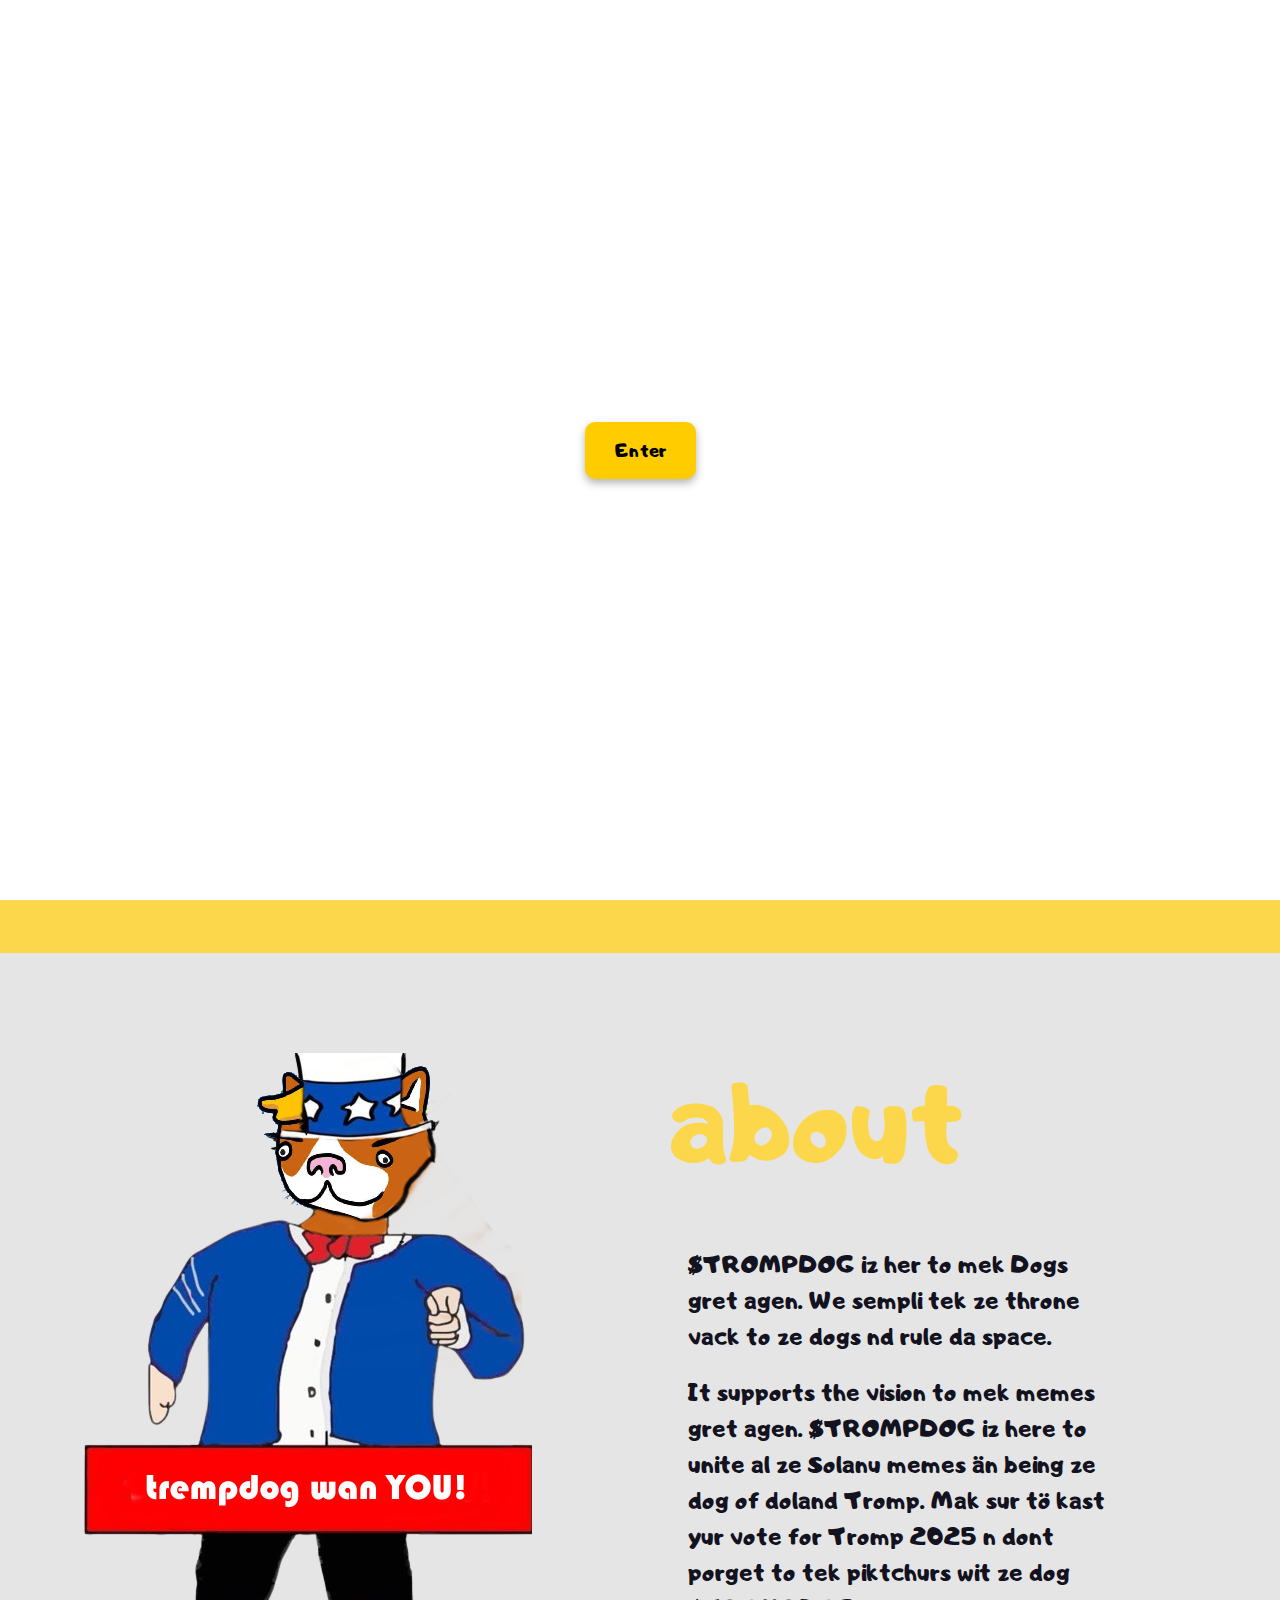
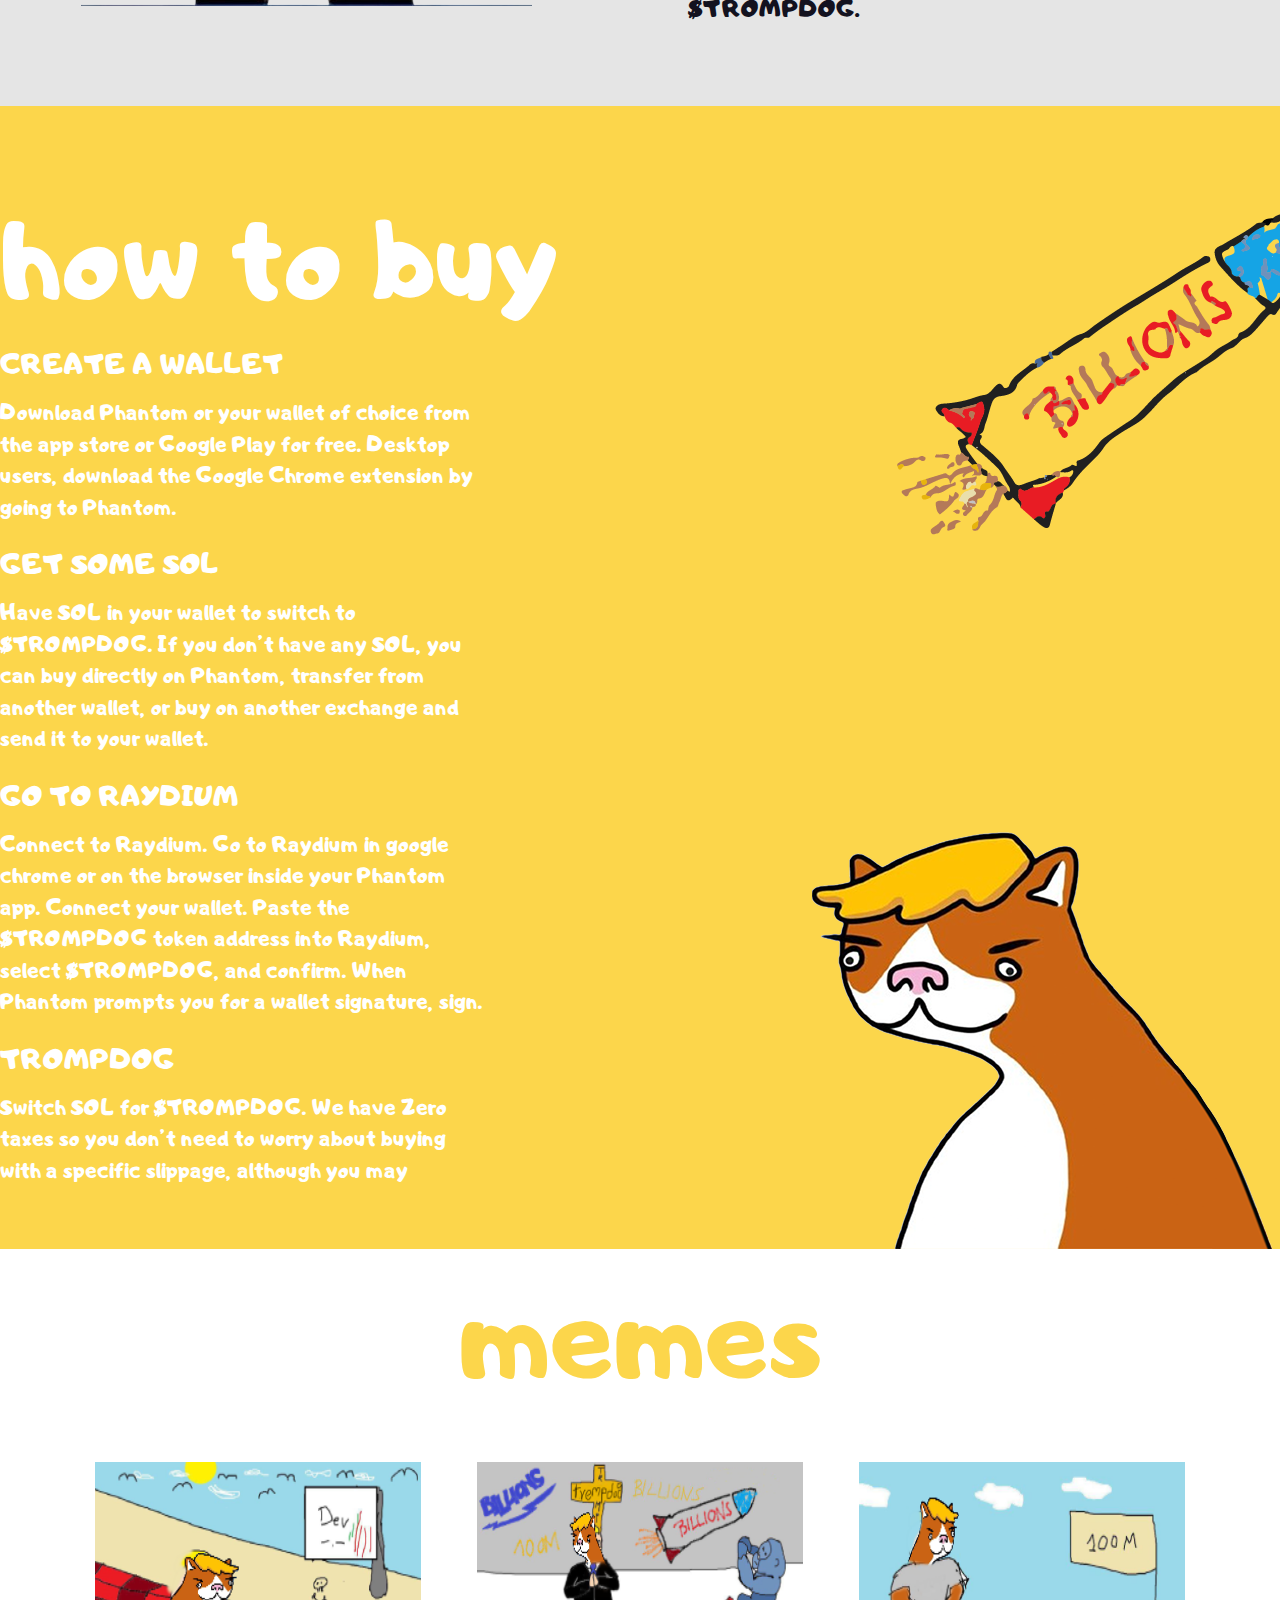
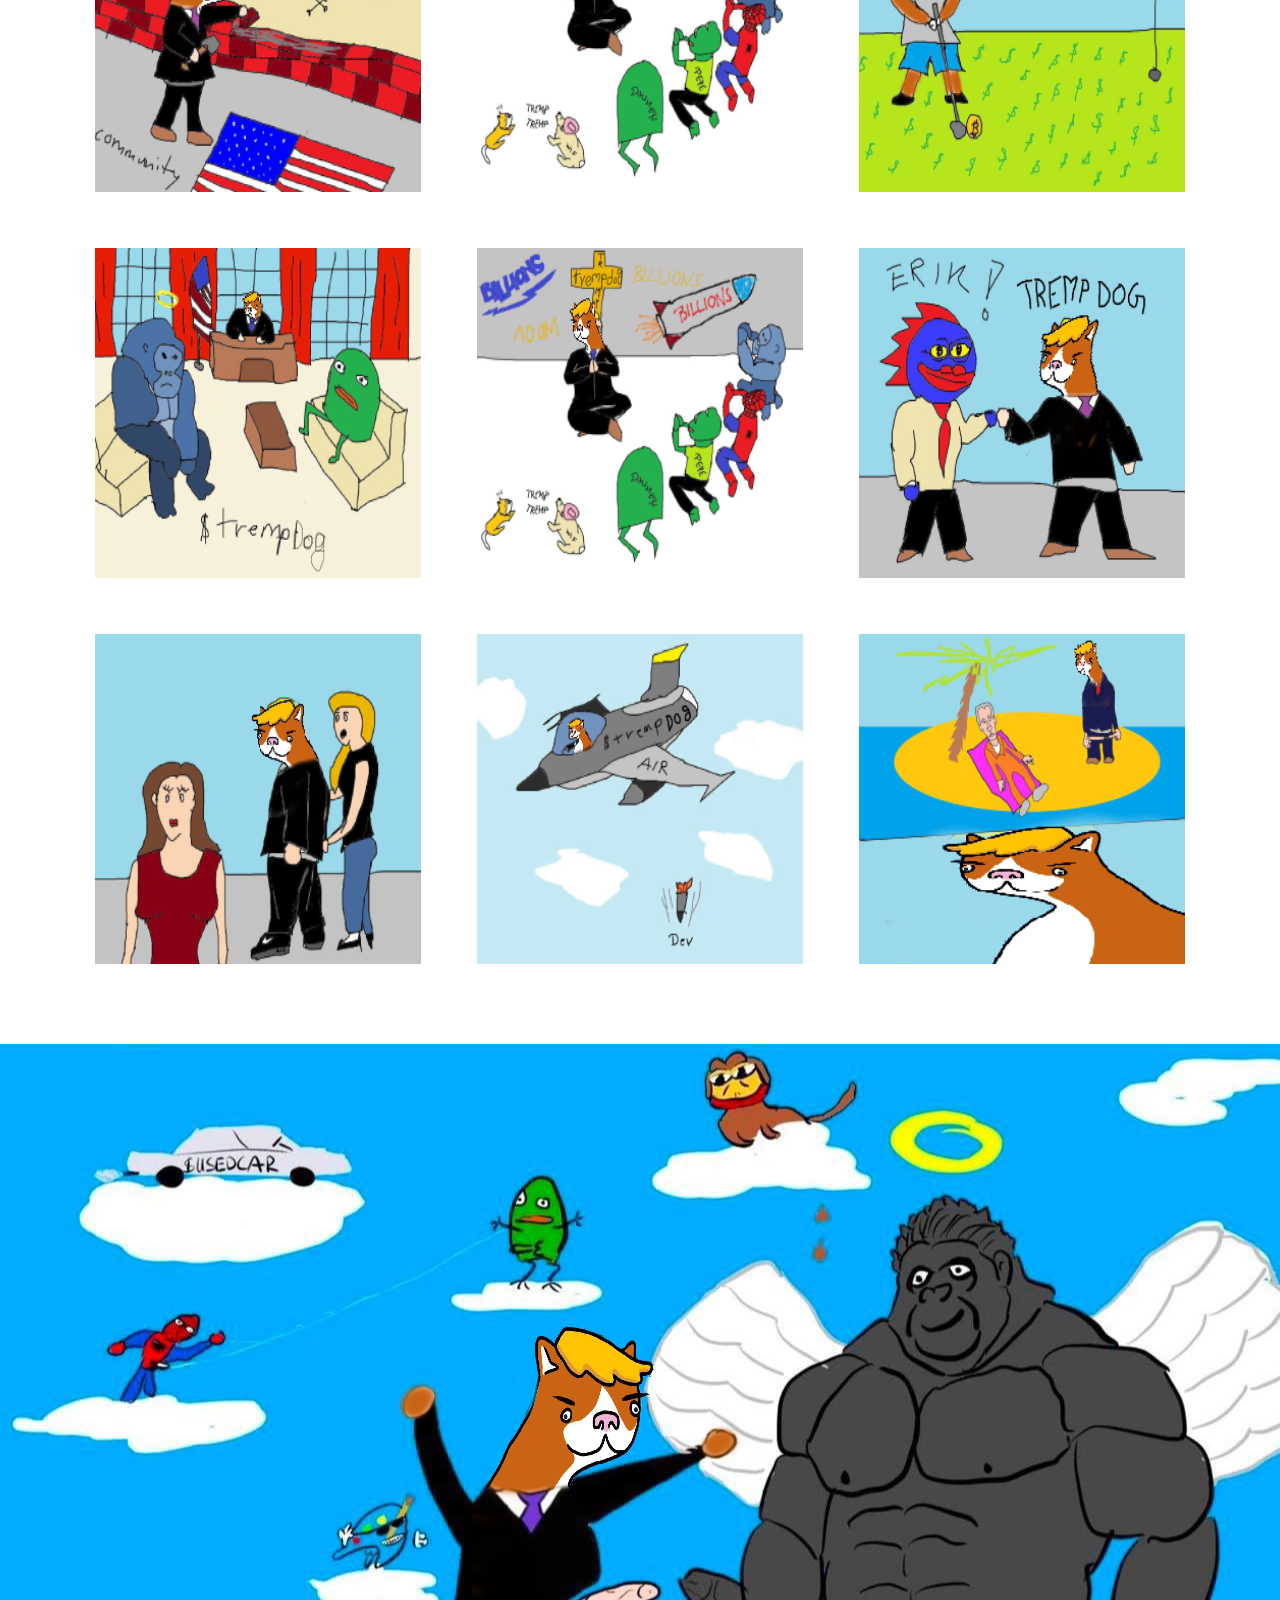
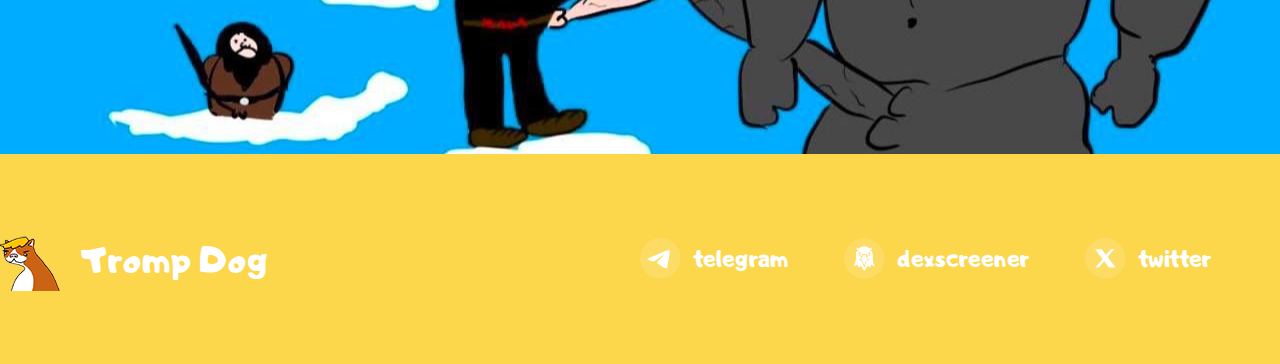
==== index.html @ 2e8a1386 "rt" ====
﻿<!DOCTYPE html>
<html lang="en">
  <head>
    <meta charset="utf-8">
    <meta name="viewport" content="width=device-width, initial-scale=1">
    <link rel="preload" href="_next/static/media/c9a5bc6a7c948fb0-s.p.woff2" as="font" crossorigin="" type="font/woff2">
    <link rel="preload" as="image" href="_next/static/media/logo.ae19716a.png">
    <link rel="preload" as="image" href="_next/static/media/star.9fd645c9.png">
    <link rel="preload" as="image" href="_next/static/media/l_logo.e6bdfc58.png">
    <link rel="preload" as="image" href="_next/static/media/telegram.925c8836.png">
    <link rel="preload" as="image" href="_next/static/media/chart.025ee953.png">
    <link rel="preload" as="image" href="_next/static/media/x.cae2ecb8.png">
    <link rel="preload" as="image" href="_next/static/media/about.d87d4a2f.png">
    <link rel="preload" as="image" href="_next/static/media/missile.173cf495.png">
    <link rel="preload" as="image" href="_next/static/media/universe.70c82529.png">
    <link rel="preload" as="image" href="_next/static/media/01.50b0dca9.png">
    <link rel="stylesheet" href="_next/static/css/c67da0bc07d7da71.css" crossorigin="" data-precedence="next">
    <link rel="preload" as="image" href="_next/static/media/02.a830c9c7.png">
    <link rel="preload" as="image" href="_next/static/media/03.b239e0e7.png">
    <link rel="preload" as="image" href="_next/static/media/04.503fc306.png">
    <link rel="preload" as="image" href="_next/static/media/05.9e090aef.png">
    <link rel="preload" as="image" href="_next/static/media/06.24efa8d5.png">
    <link rel="preload" as="image" href="_next/static/media/07.2e751546.png">
    <link rel="preload" as="image" href="_next/static/media/08.8b4668a9.png">
    <link rel="preload" as="image" href="_next/static/media/09.446a7a45.png">
    <link rel="preload" as="image" href="_next/static/media/bg.0955fa6c.png">
    <title>Tromp Dog Website</title>
    <link rel="icon" href="favicon.ico" type="image/x-icon" sizes="65x70">
    <meta name="next-size-adjust">
  </head>

  <body style="overflow-x: hidden;" class="__className_aaf875">
    <div>
      <div class="flex items-center justify-between px-5 py-6 lg:p-9 w-full">
        <div class="flex items-center gap-4">
          <img alt="logo" src="_next/static/media/logo.ae19716a.png"><span class="text-[36px] text-white logo hidden lg:block">Tromp Dog</span>
        </div>
        <div class="hidden lg:flex items-center gap-8 lg:gap-12">
          <a class="nav-item" href="#about">About</a><a class="nav-item" href="#howtobuy">How to buy</a><a class="nav-item" href="#memes">Memes</a><a target="_blank" class="buy_button flex items-center justify-center nav-item" href="https://birdeye.so/token/RpDoxx2xDdmzuzPNgcJvxAY1s8KRY2ebcoeqB4irump?chain=solana">$TROMPDOG</a>
        </div>
        <button class="block lg:hidden menu">Menu</button>
      </div>
      <div class="py-14 w-full flex flex-col gap-16 items-center justify-center">
        <div class="lg:pl-[50px] relative max-w-[1280px] mx-auto w-full">
          <div class="banner w-full lg:w-[841px] flex flex-col items-center justify-center lg:justify-start relative">
            <img alt="star" src="_next/static/media/star.9fd645c9.png" class="w-[150px] lg:w-auto mt-4">
            <div class="tremp text-[62px] lg:text-[150px] text-center">
              Tromp dog
            </div>
            <div class="maek text-[26px] lg:text-[60px]">
              mek dogs gret agen
            </div>
            <div class="year mt-8 lg:mt-0">2025</div>
          </div>
          <img alt="logo" src="_next/static/media/l_logo.e6bdfc58.png" class="absolute hidden lg:block w-[160px] lg:w-auto lg:-top-10 right-0 lg:right-[2rem]">
        </div>
        <div class="flex flex-col lg:flex-row items-center gap-5 lg:gap-14">
          <a target="_blank" class="flex items-center gap-3" href="https://t.me/DogTremp"><img alt="telegram" src="_next/static/media/telegram.925c8836.png" width="41"><span class="social-text">telegram</span></a><a target="_blank" class="flex items-center gap-3" href="https://dexscreener.com/solana/9w2nkkumiedtsunbmcpmakyjazhscbjkfixaffqmruza
          "><img alt="chart" src="_next/static/media/chart.025ee953.png" width="41"><span class="social-text">dexscreener</span></a><a target="_blank" class="flex items-center gap-3" href="https://x.com/DogTremp"><img alt="twitter" src="_next/static/media/x.cae2ecb8.png" width="41"><span class="social-text">twitter</span></a>
        </div>
        <div class="flex items-center justify-center flex-wrap code px-5 w-[354px] lg:w-[565px]">
          CA: MT6FNVee5UJibiGvq4WxMMiHht9Vu1CFe4U8SNtremp
        </div>
      </div>
      <div class="w-full bg-[#e5e5e5] py-20" id="about">
        <div class="max-w-[1280px] grid grid-cols-1 lg:grid-cols-2 items-center gap-14 mx-auto w-full">
          <div class="col-span-1 flex items-center justify-center relative">
            <img alt="about" src="_next/static/media/about.d87d4a2f.png">
          </div>
          <div class="flex flex-col gap-10 items-center justify-center lg:items-start col-span-1">
            <div class="about-text">about</div>
            <div class="flex flex-col gap-5 px-5">
              <div class="about-des">
                $TROMPDOG iz her to mek Dogs gret agen. We sempli tek ze throne
                vack to ze dogs nd rule da space.
              </div>
              <div class="about-des">
                It supports the vision to mek memes gret agen. $TROMPDOG iz here
                to unite al ze Solanu memes än being ze dog of doland Tromp. Mak
                sur tö kast yur vote for Tromp 2025 n dont porget to tek
                piktchurs wit ze dog $TROMPDOG.
              </div>
            </div>
          </div>
        </div>
      </div>
      <div class="flex flex-col bg-[#0149ab] py-16 relative w-full" id="howtobuy">
        <div class="max-w-[1280px] mx-auto relative px-5 lg:px-0 w-full">
          <div class="text-white text-[66px] lg:text-[115px] how_text">
            how to buy
          </div>
          <div class="flex flex-col gap-5 max-w-[491px]">
            <div class="flex flex-col gap-3">
              <div class="title">CREATE A WALLET</div>
              <div class="des">
                Download Phantom or your wallet of choice from the app store or
                Google Play for free. Desktop users, download the Google Chrome
                extension by going to Phantom.
              </div>
            </div>
            <div class="flex flex-col gap-3">
              <div class="title">Get Some SOL</div>
              <div class="des">
                Have SOL in your wallet to switch to $TROMPDOG. If you don’t
                have any SOL, you can buy directly on Phantom, transfer from
                another wallet, or buy on another exchange and send it to your
                wallet.
              </div>
            </div>
            <div class="flex flex-col gap-3">
              <div class="title">Go to Raydium</div>
              <div class="des">
                Connect to Raydium. Go to Raydium in google chrome or on the
                browser inside your Phantom app. Connect your wallet. Paste the
                $TROMPDOG token address into Raydium, select $TROMPDOG, and
                confirm. When Phantom prompts you for a wallet signature, sign.
              </div>
            </div>
            <div class="flex flex-col gap-3">
              <div class="title">TROMPDOG</div>
              <div class="des">
                Switch SOL for $TROMPDOG. We have Zero taxes so you don’t need
                to worry about buying with a specific slippage, although you may
              </div>
            </div>
          </div>
          <img alt="missile" src="_next/static/media/missile.173cf495.png" class="absolute hidden lg:block top-10 right-0"><img alt="universe" src="_next/static/media/l_logo.e6bdfc58.png" class="lg:absolute -bottom-16 right-0">
        </div>
      </div>
      <div class="flex flex-col items-center justify-center gap-10 bg-white pb-20 w-full" id="memes">
        <div class="meme-title text-[60px] lg:text-[115px]">memes</div>
        <div class="grid grid-cols-1 lg:grid-cols-3 gap-14 max-w-[1280px] px-5 lg:px-[95px] w-full">
          <img alt="memes" src="_next/static/media/01.50b0dca9.png" class="h-[330px] w-full lg:w-[330px]"><img alt="memes" src="_next/static/media/05.9e090aef.png" class="h-[330px] w-full lg:w-[330px]"><img alt="memes" src="_next/static/media/03.b239e0e7.png" class="h-[330px] w-full lg:w-[330px]"><img alt="memes" src="_next/static/media/04.503fc306.png" class="h-[330px] w-full lg:w-[330px]"><img alt="memes" src="_next/static/media/05.9e090aef.png" class="h-[330px] w-full lg:w-[330px]"><img alt="memes" src="_next/static/media/06.24efa8d5.png" class="h-[330px] w-full lg:w-[330px]"><img alt="memes" src="_next/static/media/07.2e751546.png" class="h-[330px] w-full lg:w-[330px]"><img alt="memes" src="_next/static/media/08.8b4668a9.png" class="h-[330px] w-full lg:w-[330px]"><img alt="memes" src="_next/static/media/09.446a7a45.png" class="h-[330px] w-full lg:w-[330px]">
        </div>
      </div>
      <div class="bg-white w-full">
        <img alt="" src="_next/static/media/bg.0955fa6c.png" class="object-cover w-full">
      </div>
      <div class="bg-[#0149ab] py-10 lg:h-[210px] max-w-[1280px] mx-auto w-full grid grid-cols-1 lg:grid-cols-2 items-center justify-center lg:justify-between">
        <a class="flex items-center justify-center lg:justify-start gap-4" href="index.htm"><img alt="logo" src="_next/static/media/logo.ae19716a.png"><span class="text-[36px] text-white logo">Tromp Dog</span></a>
        <div class="flex flex-col lg:flex-row items-center gap-5 lg:gap-14">
          <a target="_blank" class="flex items-center gap-3" href="https://t.me/DogTremp"><img alt="telegram" src="_next/static/media/telegram.925c8836.png" width="41"><span class="social-text">telegram</span></a><a target="_blank" class="flex items-center gap-3" href="https://dexscreener.com/solana/9w2nkkumiedtsunbmcpmakyjazhscbjkfixaffqmruza"><img alt="chart" src="_next/static/media/chart.025ee953.png" width="41"><span class="social-text">dexscreener</span></a><a target="_blank" class="flex items-center gap-3" href="https://x.com/DogTremp"><img alt="twitter" src="_next/static/media/x.cae2ecb8.png" width="41"><span class="social-text">twitter</span></a>
        </div>
      </div>

    </div>
    <!DOCTYPE html>
    <html lang="en">
      <head>
        <meta charset="utf-8">
        <meta name="viewport" content="width=device-width, initial-scale=1">
        <title>Tromp Dog Website</title>
        <link rel="icon" href="favicon.ico" type="image/x-icon" sizes="65x70">
        <style>
          /* Стилі для модального вікна */
          #modal {
            position: fixed;
            top: 0;
            left: 0;
            width: 100%;
            height: 100%;
            background-color: rgba(255, 255, 255, 1);
            display: flex;
            align-items: center;
            justify-content: center;
            z-index: 2000;
          }
    
          #enterButton {
            padding: 15px 30px;
            background-color: #ffcc00;
            color: #000;
            border: none;
            border-radius: 10px;
            cursor: pointer;
            font-size: 18px;
            box-shadow: 0 4px 8px rgba(0, 0, 0, 0.3);
          }
    
          #enterButton:hover {
            background-color: #ffaa00;
          }
    
          /* Стилі для кнопки музики */
          #music-btn {
            position: fixed;
            bottom: 20px;
            right: 20px;
            background-color: #f1c40f;
            color: #fff;
            font-size: 24px;
            border: none;
            padding: 15px;
            border-radius: 50%;
            cursor: pointer;
            box-shadow: 0 4px 8px rgba(0, 0, 0, 0.3);
            transition: background-color 0.3s, transform 0.3s;
            z-index: 1500;
            display: block;
          }
    
          #music-btn:hover {
            background-color: #e67e22;
            transform: scale(1.1);
          }
    
          #music-btn.active {
            background-color: #27ae60;
          }
        </style>


    <!-- Модальне вікно -->
    <div id="modal">
      <button id="enterButton"><p style="font-family: Adigiana-Toybox-Regular;">Enter</p></button>
    </div>

    <!-- Кнопка для музики -->
    <button id="music-btn">🎵</button>
    <audio id="background-music" src="tremp.mp3" preload="auto"></audio>

    <script>
      // Знаходимо елементи
      const modal = document.getElementById('modal');
      const enterButton = document.getElementById('enterButton');
      const backgroundMusic = document.getElementById('background-music');
      const musicButton = document.getElementById('music-btn');

      // Дія при кліку на кнопку Enter
      enterButton.addEventListener('click', function () {
        modal.style.display = 'none';
        backgroundMusic.play();
        musicButton.classList.add('active');
        musicButton.style.display = 'block';
      });

      // Дія при кліку на кнопку музики
      musicButton.addEventListener('click', function () {
        if (backgroundMusic.paused) {
          backgroundMusic.play();
          musicButton.classList.add('active');
        } else {
          backgroundMusic.pause();
          musicButton.classList.remove('active');
        }
      });

      // Показати кнопку музики після завантаження сторінки
      window.onload = function () {
        musicButton.style.display = 'block';
      }
    </script>
    <script>
      self.__next_f.push([
        1,
        '1:HL["/_next/static/media/c9a5bc6a7c948fb0-s.p.woff2","font",{"crossOrigin":"","type":"font/woff2"}]\n2:HL["/_next/static/css/c67da0bc07d7da71.css","style",{"crossOrigin":""}]\n0:"$L3"\n',
      ]);
    </script>
    <script>
      self.__next_f.push([
        1,
        '4:I[7690,[],""]\n6:I[7831,[],""]\n7:I[92,["607","static/chunks/607-74aaae371eb40171.js","931","static/chunks/app/page-d818505c8054820b.js"],""]\n8:I[5613,[],""]\n9:I[1778,[],""]\nb:I[8955,[],""]\nc:[]\n',
      ]);
    </script>
    <script>
      self.__next_f.push([
        1,
        '3:[[["$","link","0",{"rel":"stylesheet","href":"/_next/static/css/c67da0bc07d7da71.css","precedence":"next","crossOrigin":""}]],["$","$L4",null,{"buildId":"RQi1m7FWPlHD-5ZGwQLSQ","assetPrefix":"","initialCanonicalUrl":"/","initialTree":["",{"children":["__PAGE__",{}]},"$undefined","$undefined",true],"initialSeedData":["",{"children":["__PAGE__",{},["$L5",["$","$L6",null,{"propsForComponent":{"params":{}},"Component":"$7","isStaticGeneration":true}],null]]},[null,["$","html",null,{"lang":"en","children":["$","body",null,{"className":"__className_aaf875","children":["$","$L8",null,{"parallelRouterKey":"children","segmentPath":["children"],"loading":"$undefined","loadingStyles":"$undefined","loadingScripts":"$undefined","hasLoading":false,"error":"$undefined","errorStyles":"$undefined","errorScripts":"$undefined","template":["$","$L9",null,{}],"templateStyles":"$undefined","templateScripts":"$undefined","notFound":[["$","title",null,{"children":"404: This page could not be found."}],["$","div",null,{"style":{"fontFamily":"system-ui,\\"Segoe UI\\",Roboto,Helvetica,Arial,sans-serif,\\"Apple Color Emoji\\",\\"Segoe UI Emoji\\"","height":"100vh","textAlign":"center","display":"flex","flexDirection":"column","alignItems":"center","justifyContent":"center"},"children":["$","div",null,{"children":[["$","style",null,{"dangerouslySetInnerHTML":{"__html":"body{color:#000;background:#fff;margin:0}.next-error-h1{border-right:1px solid rgba(0,0,0,.3)}@media (prefers-color-scheme:dark){body{color:#fff;background:#000}.next-error-h1{border-right:1px solid rgba(255,255,255,.3)}}"}}],["$","h1",null,{"className":"next-error-h1","style":{"display":"inline-block","margin":"0 20px 0 0","padding":"0 23px 0 0","fontSize":24,"fontWeight":500,"verticalAlign":"top","lineHeight":"49px"},"children":"404"}],["$","div",null,{"style":{"display":"inline-block"},"children":["$","h2",null,{"style":{"fontSize":14,"fontWeight":400,"lineHeight":"49px","margin":0},"children":"This page could not be found."}]}]]}]}]],"notFoundStyles":[],"styles":null}]}]}],null]],"initialHead":[false,"$La"],"globalErrorComponent":"$b","missingSlots":"$Wc"}]]\n',
      ]);
    </script>
    <script>
      self.__next_f.push([
        1,
        'a:[["$","meta","0",{"name":"viewport","content":"width=device-width, initial-scale=1"}],["$","meta","1",{"charSet":"utf-8"}],["$","title","2",{"children":"Tremp Website"}],["$","meta","3",{"name":"description","content":"Tremp Website on SOL"}],["$","link","4",{"rel":"icon","href":"/favicon.ico","type":"image/x-icon","sizes":"65x70"}],["$","meta","5",{"name":"next-size-adjust"}]]\n5:null\n',
      ]);
    </script>
    <script>
      self.__next_f.push([1, ""]);
    </script>
  </body>
</html>
---- _next/static/css/c67da0bc07d7da71.css ----
﻿@font-face {
    font-family: __Inter_aaf875;
    font-style: normal;
    font-weight: 100 900;
    font-display: swap;
    src: url(/_next/static/media/ec159349637c90ad-s.woff2) format("woff2");
    unicode-range: u+0460-052f, u+1c80-1c88, u+20b4, u+2de0-2dff, u+a640-a69f, u+fe2e-fe2f
}

@font-face {
    font-family: __Inter_aaf875;
    font-style: normal;
    font-weight: 100 900;
    font-display: swap;
    src: url(/_next/static/media/513657b02c5c193f-s.woff2) format("woff2");
    unicode-range: u+0301, u+0400-045f, u+0490-0491, u+04b0-04b1, u+2116
}

@font-face {
    font-family: __Inter_aaf875;
    font-style: normal;
    font-weight: 100 900;
    font-display: swap;
    src: url(/_next/static/media/fd4db3eb5472fc27-s.woff2) format("woff2");
    unicode-range: u+1f??
}

@font-face {
    font-family: __Inter_aaf875;
    font-style: normal;
    font-weight: 100 900;
    font-display: swap;
    src: url(/_next/static/media/51ed15f9841b9f9d-s.woff2) format("woff2");
    unicode-range: u+0370-0377, u+037a-037f, u+0384-038a, u+038c, u+038e-03a1, u+03a3-03ff
}

@font-face {
    font-family: __Inter_aaf875;
    font-style: normal;
    font-weight: 100 900;
    font-display: swap;
    src: url(/_next/static/media/05a31a2ca4975f99-s.woff2) format("woff2");
    unicode-range: u+0102-0103, u+0110-0111, u+0128-0129, u+0168-0169, u+01a0-01a1, u+01af-01b0, u+0300-0301, u+0303-0304, u+0308-0309, u+0323, u+0329, u+1ea0-1ef9, u+20ab
}

@font-face {
    font-family: __Inter_aaf875;
    font-style: normal;
    font-weight: 100 900;
    font-display: swap;
    src: url(/_next/static/media/d6b16ce4a6175f26-s.woff2) format("woff2");
    unicode-range: u+0100-02af, u+0304, u+0308, u+0329, u+1e00-1e9f, u+1ef2-1eff, u+2020, u+20a0-20ab, u+20ad-20c0, u+2113, u+2c60-2c7f, u+a720-a7ff
}

@font-face {
    font-family: __Inter_aaf875;
    font-style: normal;
    font-weight: 100 900;
    font-display: swap;
    src: url(../media/c9a5bc6a7c948fb0-s.p.woff2) format("woff2");
    unicode-range: u+00??, u+0131, u+0152-0153, u+02bb-02bc, u+02c6, u+02da, u+02dc, u+0304, u+0308, u+0329, u+2000-206f, u+2074, u+20ac, u+2122, u+2191, u+2193, u+2212, u+2215, u+feff, u+fffd
}

@font-face {
    font-family: __Inter_Fallback_aaf875;
    src: local("Arial");
    ascent-override: 90.20%;
    descent-override: 22.48%;
    line-gap-override: 0.00%;
    size-adjust: 107.40%
}

.__className_aaf875 {
    font-family: __Inter_aaf875, __Inter_Fallback_aaf875;
    font-style: normal
}

/*
! tailwindcss v3.4.1 | MIT License | https://tailwindcss.com
*/

*,
:after,
:before {
    box-sizing: border-box;
    border: 0 solid #e5e7eb
}

:after,
:before {
    --tw-content: ""
}

:host,
html {
    line-height: 1.5;
    -webkit-text-size-adjust: 100%;
    -moz-tab-size: 4;
    -o-tab-size: 4;
    tab-size: 4;
    font-family: ui-sans-serif, system-ui, sans-serif, Apple Color Emoji, Segoe UI Emoji, Segoe UI Symbol, Noto Color Emoji;
    font-feature-settings: normal;
    font-variation-settings: normal;
    -webkit-tap-highlight-color: transparent
}

body {
    margin: 0;
    line-height: inherit
}

hr {
    height: 0;
    color: inherit;
    border-top-width: 1px
}

abbr:where([title]) {
    -webkit-text-decoration: underline dotted;
    text-decoration: underline dotted
}

h1,
h2,
h3,
h4,
h5,
h6 {
    font-size: inherit;
    font-weight: inherit
}

a {
    color: inherit;
    text-decoration: inherit
}

b,
strong {
    font-weight: bolder
}

code,
kbd,
pre,
samp {
    font-family: ui-monospace, SFMono-Regular, Menlo, Monaco, Consolas, Liberation Mono, Courier New, monospace;
    font-feature-settings: normal;
    font-variation-settings: normal;
    font-size: 1em
}

small {
    font-size: 80%
}

sub,
sup {
    font-size: 75%;
    line-height: 0;
    position: relative;
    vertical-align: baseline
}

sub {
    bottom: -.25em
}

sup {
    top: -.5em
}

table {
    text-indent: 0;
    border-color: inherit;
    border-collapse: collapse
}

button,
input,
optgroup,
select,
textarea {
    font-family: inherit;
    font-feature-settings: inherit;
    font-variation-settings: inherit;
    font-size: 100%;
    font-weight: inherit;
    line-height: inherit;
    color: inherit;
    margin: 0;
    padding: 0
}

button,
select {
    text-transform: none
}

[type=button],
[type=reset],
[type=submit],
button {
    -webkit-appearance: button;
    background-color: transparent;
    background-image: none
}

:-moz-focusring {
    outline: auto
}

:-moz-ui-invalid {
    box-shadow: none
}

progress {
    vertical-align: baseline
}

::-webkit-inner-spin-button,
::-webkit-outer-spin-button {
    height: auto
}

[type=search] {
    -webkit-appearance: textfield;
    outline-offset: -2px
}

::-webkit-search-decoration {
    -webkit-appearance: none
}

::-webkit-file-upload-button {
    -webkit-appearance: button;
    font: inherit
}

summary {
    display: list-item
}

blockquote,
dd,
dl,
figure,
h1,
h2,
h3,
h4,
h5,
h6,
hr,
p,
pre {
    margin: 0
}

fieldset {
    margin: 0
}

fieldset,
legend {
    padding: 0
}

menu,
ol,
ul {
    list-style: none;
    margin: 0;
    padding: 0
}

dialog {
    padding: 0
}

textarea {
    resize: vertical
}

input::-moz-placeholder,
textarea::-moz-placeholder {
    opacity: 1;
    color: #9ca3af
}

input::placeholder,
textarea::placeholder {
    opacity: 1;
    color: #9ca3af
}

[role=button],
button {
    cursor: pointer
}

:disabled {
    cursor: default
}

audio,
canvas,
embed,
iframe,
img,
object,
svg,
video {
    display: block;
    vertical-align: middle
}

img,
video {
    max-width: 100%;
    height: auto
}

[hidden] {
    display: none
}

*,
:after,
:before {
    --tw-border-spacing-x: 0;
    --tw-border-spacing-y: 0;
    --tw-translate-x: 0;
    --tw-translate-y: 0;
    --tw-rotate: 0;
    --tw-skew-x: 0;
    --tw-skew-y: 0;
    --tw-scale-x: 1;
    --tw-scale-y: 1;
    --tw-pan-x: ;
    --tw-pan-y: ;
    --tw-pinch-zoom: ;
    --tw-scroll-snap-strictness: proximity;
    --tw-gradient-from-position: ;
    --tw-gradient-via-position: ;
    --tw-gradient-to-position: ;
    --tw-ordinal: ;
    --tw-slashed-zero: ;
    --tw-numeric-figure: ;
    --tw-numeric-spacing: ;
    --tw-numeric-fraction: ;
    --tw-ring-inset: ;
    --tw-ring-offset-width: 0px;
    --tw-ring-offset-color: #fff;
    --tw-ring-color: rgba(59, 130, 246, .5);
    --tw-ring-offset-shadow: 0 0 #0000;
    --tw-ring-shadow: 0 0 #0000;
    --tw-shadow: 0 0 #0000;
    --tw-shadow-colored: 0 0 #0000;
    --tw-blur: ;
    --tw-brightness: ;
    --tw-contrast: ;
    --tw-grayscale: ;
    --tw-hue-rotate: ;
    --tw-invert: ;
    --tw-saturate: ;
    --tw-sepia: ;
    --tw-drop-shadow: ;
    --tw-backdrop-blur: ;
    --tw-backdrop-brightness: ;
    --tw-backdrop-contrast: ;
    --tw-backdrop-grayscale: ;
    --tw-backdrop-hue-rotate: ;
    --tw-backdrop-invert: ;
    --tw-backdrop-opacity: ;
    --tw-backdrop-saturate: ;
    --tw-backdrop-sepia:
}

::backdrop {
    --tw-border-spacing-x: 0;
    --tw-border-spacing-y: 0;
    --tw-translate-x: 0;
    --tw-translate-y: 0;
    --tw-rotate: 0;
    --tw-skew-x: 0;
    --tw-skew-y: 0;
    --tw-scale-x: 1;
    --tw-scale-y: 1;
    --tw-pan-x: ;
    --tw-pan-y: ;
    --tw-pinch-zoom: ;
    --tw-scroll-snap-strictness: proximity;
    --tw-gradient-from-position: ;
    --tw-gradient-via-position: ;
    --tw-gradient-to-position: ;
    --tw-ordinal: ;
    --tw-slashed-zero: ;
    --tw-numeric-figure: ;
    --tw-numeric-spacing: ;
    --tw-numeric-fraction: ;
    --tw-ring-inset: ;
    --tw-ring-offset-width: 0px;
    --tw-ring-offset-color: #fff;
    --tw-ring-color: rgba(59, 130, 246, .5);
    --tw-ring-offset-shadow: 0 0 #0000;
    --tw-ring-shadow: 0 0 #0000;
    --tw-shadow: 0 0 #0000;
    --tw-shadow-colored: 0 0 #0000;
    --tw-blur: ;
    --tw-brightness: ;
    --tw-contrast: ;
    --tw-grayscale: ;
    --tw-hue-rotate: ;
    --tw-invert: ;
    --tw-saturate: ;
    --tw-sepia: ;
    --tw-drop-shadow: ;
    --tw-backdrop-blur: ;
    --tw-backdrop-brightness: ;
    --tw-backdrop-contrast: ;
    --tw-backdrop-grayscale: ;
    --tw-backdrop-hue-rotate: ;
    --tw-backdrop-invert: ;
    --tw-backdrop-opacity: ;
    --tw-backdrop-saturate: ;
    --tw-backdrop-sepia:
}

.absolute {
    position: absolute
}

.relative {
    position: relative
}

.-bottom-16 {
    bottom: -4rem
}

.right-0 {
    right: -2rem
}

.top-0 {
    top: 0
}

.top-10 {
    top: 2.5rem
}

.z-\[1000\] {
    z-index: 1000
}

.col-span-1 {
    grid-column: span 1/span 1
}

.mx-auto {
    margin-left: auto;
    margin-right: auto
}

.mt-4 {
    margin-top: 1rem
}

.mt-8 {
    margin-top: 2rem
}

.block {
    display: block
}

.flex {
    display: flex
}

.grid {
    display: grid
}

.hidden {
    display: none
}

.h-\[330px\] {
    height: 330px
}

.h-screen {
    height: 100vh
}

.w-\[150px\] {
    width: 150px
}

.w-\[160px\] {
    width: 160px
}

.w-\[354px\] {
    width: 354px
}

.w-full {
    width: 100%
}

.max-w-\[1280px\] {
    max-width: 1280px
}

.max-w-\[491px\] {
    max-width: 491px
}


.resize {
    resize: both
}

.grid-cols-1 {
    grid-template-columns: repeat(1, minmax(0, 1fr))
}

.flex-col {
    flex-direction: column
}

.flex-wrap {
    flex-wrap: wrap
}

.\  !items-start {
    align-items: flex-start !important
}

.items-center {
    align-items: center
}

.justify-start {
    justify-content: flex-start
}

.justify-center {
    justify-content: center
}

.justify-between {
    justify-content: space-between
}

.gap-10 {
    gap: 2.5rem
}

.gap-14 {
    gap: 3.5rem
}

.gap-16 {
    gap: 4rem
}

.gap-3 {
    gap: .75rem
}

.gap-4 {
    gap: 1rem
}

.gap-5 {
    gap: 1.25rem
}

.gap-7 {
    gap: 1.75rem
}

.gap-8 {
    gap: 2rem
}

.bg-\[\#fcd64b\] {
    --tw-bg-opacity: 1;
    background-color: rgb(1 73 171/var(--tw-bg-opacity))
}

.bg-\[\#e5e5e5\] {
    --tw-bg-opacity: 1;
    background-color: rgb(229 229 229/var(--tw-bg-opacity))
}

.bg-white {
    --tw-bg-opacity: 1;
    background-color: rgb(255 255 255/var(--tw-bg-opacity))
}

.object-cover {
    -o-object-fit: cover;
    object-fit: cover
}

.px-5 {
    padding-left: 1.25rem;
    padding-right: 1.25rem
}

.py-10 {
    padding-top: 2.5rem;
    padding-bottom: 2.5rem
}

.py-14 {
    padding-top: 3.5rem;
    padding-bottom: 3.5rem
}

.py-16 {
    padding-top: 4rem;
    padding-bottom: 4rem
}

.py-20 {
    padding-top: 5rem;
    padding-bottom: 5rem
}

.py-6 {
    padding-top: 1.5rem;
    padding-bottom: 1.5rem
}

.pb-20 {
    padding-bottom: 5rem
}

.text-center {
    text-align: center
}

.text-\[26px\] {
    font-size: 26px
}

.text-\[36px\] {
    font-size: 36px
}

.text-\[60px\] {
    font-size: 60px
}

.text-\[62px\] {
    font-size: 62px
}

.text-\[66px\] {
    font-size: 66px
}

.text-white {
    --tw-text-opacity: 1;
    color: rgb(255 255 255/var(--tw-text-opacity))
}

@font-face {
    font-family: Adigiana-Toybox-Regular;
    src: url(../../../fonts/Adigiana-Toybox-Regular.ttf.woff) format("woff"), url(/fonts/Adigiana-Toybox-Regular.ttf.svg#Adigiana-Toybox-Regular) format("svg"), url(/fonts/Adigiana-Toybox-Regular.ttf.eot), url(/fonts/Adigiana-Toybox-Regular.ttf.eot?#iefix) format("embedded-opentype");
    font-weight: 400;
    font-style: normal
}

:root {
    --foreground-rgb: 0, 0, 0;
    --background-start-rgb: 214, 219, 220;
    --background-end-rgb: 255, 255, 255
}

@media (prefers-color-scheme:dark) {
    :root {
        --foreground-rgb: 255, 255, 255;
        --background-start-rgb: 0, 0, 0;
        --background-end-rgb: 0, 0, 0
    }
}

body {
    color: rgb(var(--foreground-rgb));
    background-color: #fcd64b
}

.nav-item {
    font-size: 21px;
    color: #fff;
    text-transform: uppercase
}

.close,
.nav-item {
    font-family: Adigiana-Toybox-Regular
}

.close {
    font-size: 41px;
    position: absolute;
    right: 20px;
    top: 20px
}

.buy_button {
    width: 205px;
    height: 60px;
    border-radius: 10px;
    background-color: red
}

.meme-title {
    color: #fcd64b;
    text-align: center
}

.logo,
.meme-title {
    font-family: Adigiana-Toybox-Regular
}

.logo {
    color: #fff
}

.footer {
    background-color: #13121f;
    height: 170px
}

.social-text {
    color: #fff;
    font-size: 23px
}

.how_text,
.social-text {
    font-family: Adigiana-Toybox-Regular
}

.title {
    text-transform: uppercase;
    font-size: 28px;
    text-align: start
}

.des,
.title {
    font-family: Adigiana-Toybox-Regular;
    color: #fff
}

.des {
    font-size: 21px
}

.about-des {
    font-size: 24px;
    color: #13121f;
    max-width: 418px
}

.about-des,
.about-text {
    font-family: Adigiana-Toybox-Regular
}

.about-text {
    font-size: 115px;
    color: #fcd64b
}

.code {
    font-size: 18px;
    border-radius: 10px;
    background-color: #1a5bb3;
    padding: 8px 0
}

.code,
.maek,
.tremp {
    font-family: Adigiana-Toybox-Regular;
    color: #fff;
    text-align: center
}

.banner {
    background: url(../../../banner.png) 0 no-repeat;
    background-size: contain
}

.year {
    font-size: 80px;
    color: red
}

.footer .text,
.year {
    font-family: Adigiana-Toybox-Regular;
    text-align: center
}

.footer .text {
    opacity: .502;
    font-size: 13px;
    line-height: 21px;
    color: #fff
}

.menu {
    font-family: Adigiana-Toybox-Regular;
    color: #fff;
    font-size: 23px
}

@media screen and (max-width:600px) {
    .code {
        font-size: 10px !important
    }
}

@media screen and (max-width:414px) {
    .code {
        font-size: 12px !important
    }

    .year {
        font-size: 57px
    }
}

@media screen and (max-width:375px) {
    .code {
        font-size: 10px !important
    }
}

@media (min-width:1024px) {
    .lg\:absolute {
        position: absolute
    }

    .lg\:-top-10 {
        top: -2.5rem
    }

    .lg\:right-10 {
        right: 2.5rem
    }

    .lg\:mt-0 {
        margin-top: 0
    }

    .lg\:block {
        display: block
    }

    .lg\:flex {
        display: flex
    }

    .lg\:hidden {
        display: none
    }

    .lg\:h-\[210px\] {
        height: 210px
    }

    .lg\:w-\[330px\] {
        width: 330px
    }

    .lg\:w-\[565px\] {
        width: 565px
    }

    .lg\:w-\[841px\] {
        width: 841px
    }

    .lg\:w-auto {
        width: auto
    }

    .lg\:grid-cols-2 {
        grid-template-columns: repeat(2, minmax(0, 1fr))
    }

    .lg\:grid-cols-3 {
        grid-template-columns: repeat(3, minmax(0, 1fr))
    }

    .lg\:flex-row {
        flex-direction: row
    }

    .lg\:items-start {
        align-items: flex-start
    }

    .lg\:justify-start {
        justify-content: flex-start
    }

    .lg\:justify-between {
        justify-content: space-between
    }

    .lg\:gap-12 {
        gap: 3rem
    }

    .lg\:gap-14 {
        gap: 3.5rem
    }

    .lg\:p-9 {
        padding: 2.25rem
    }

    .lg\:px-0 {
        padding-left: 0;
        padding-right: 0
    }

    .lg\:px-\[95px\] {
        padding-left: 95px;
        padding-right: 95px
    }

    .lg\:pl-\[50px\] {
        padding-left: 50px
    }

    .lg\:text-\[115px\] {
        font-size: 115px
    }

    .lg\:text-\[150px\] {
        font-size: 150px
    }

    .lg\:text-\[60px\] {
        font-size: 60px
    }
}
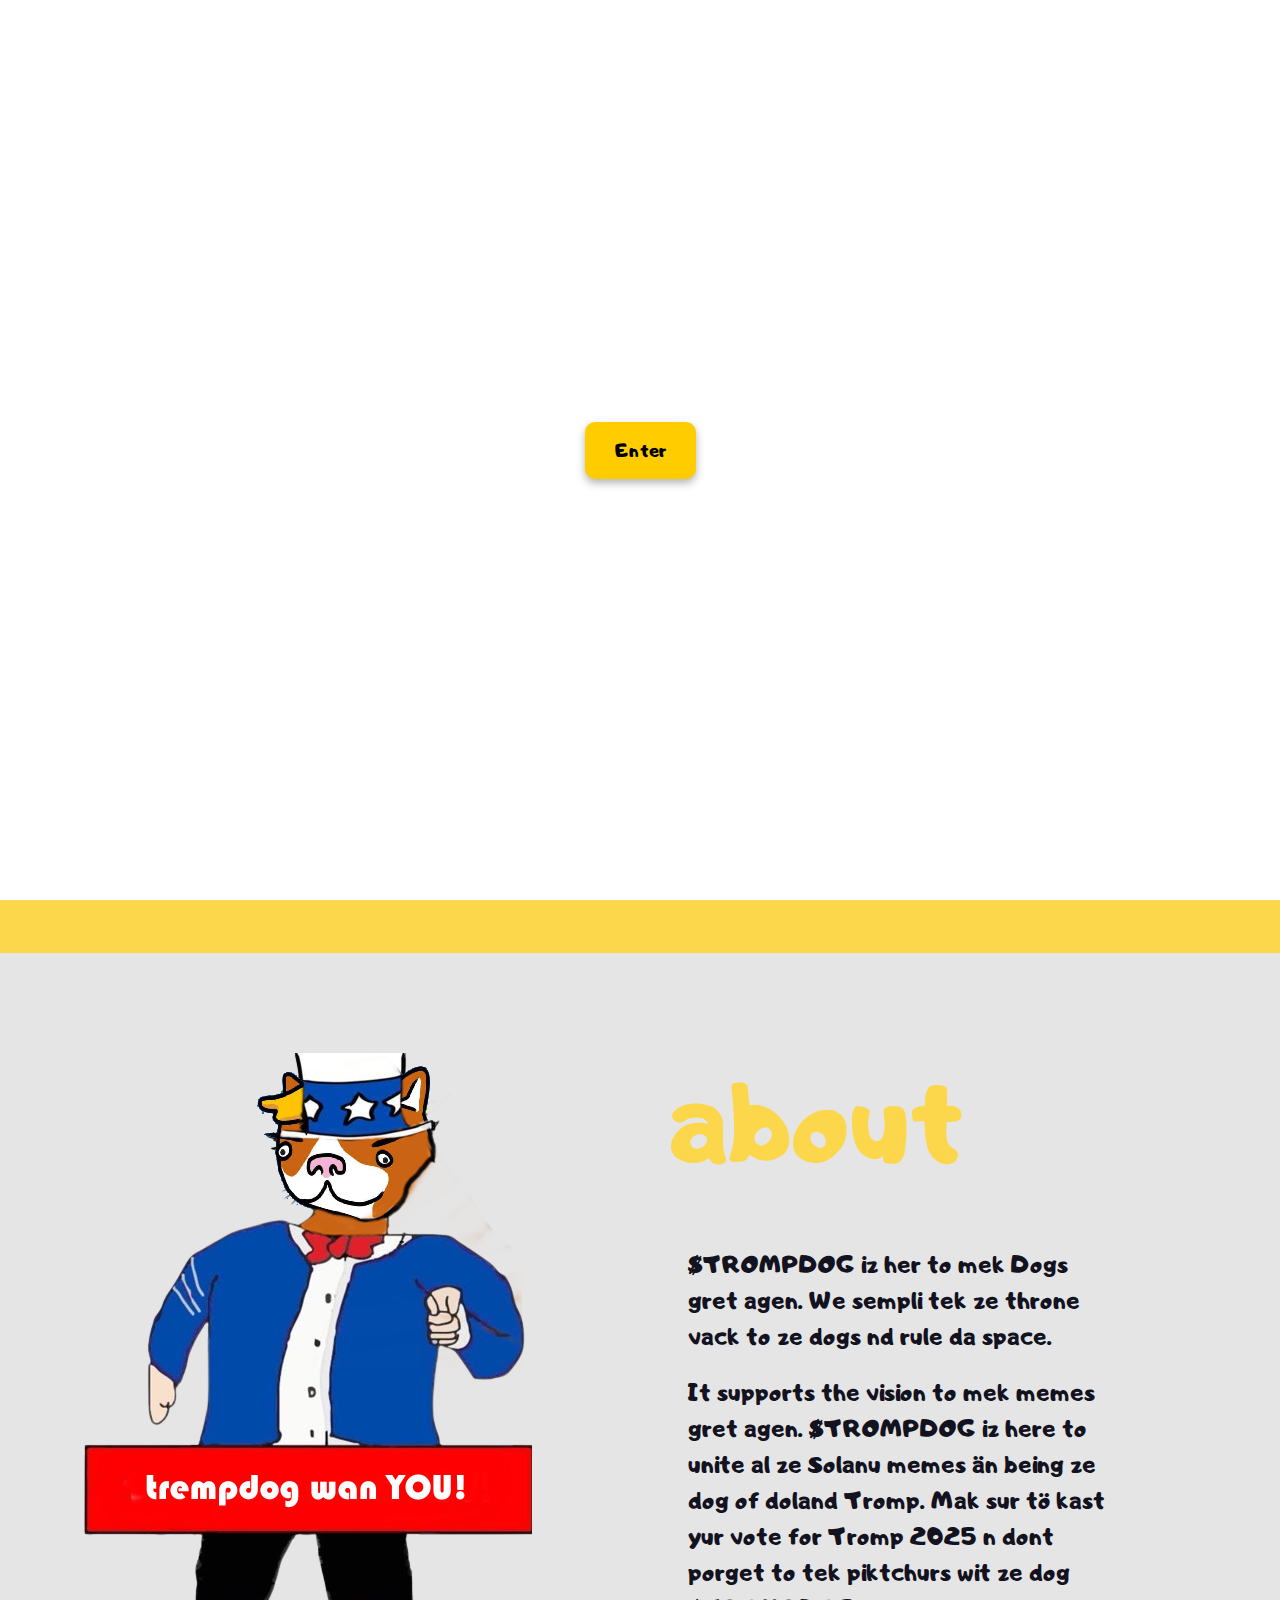
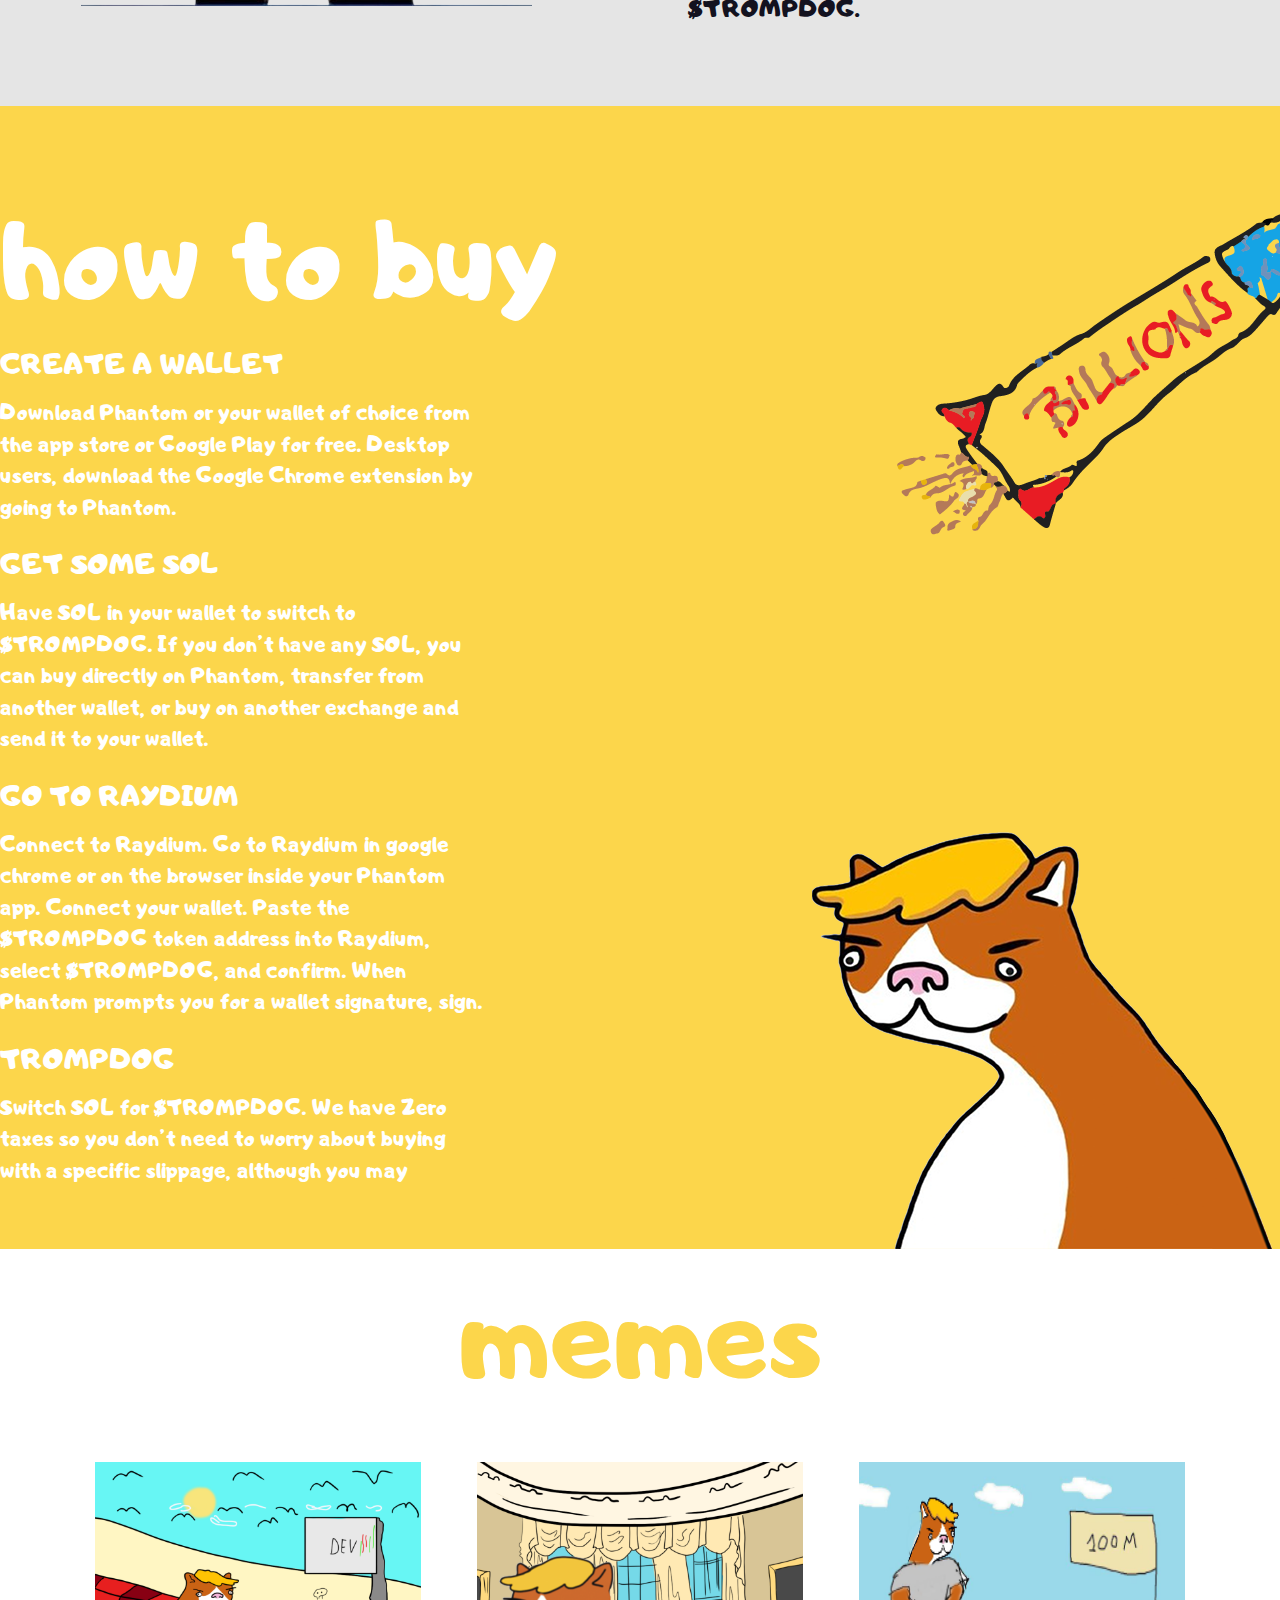
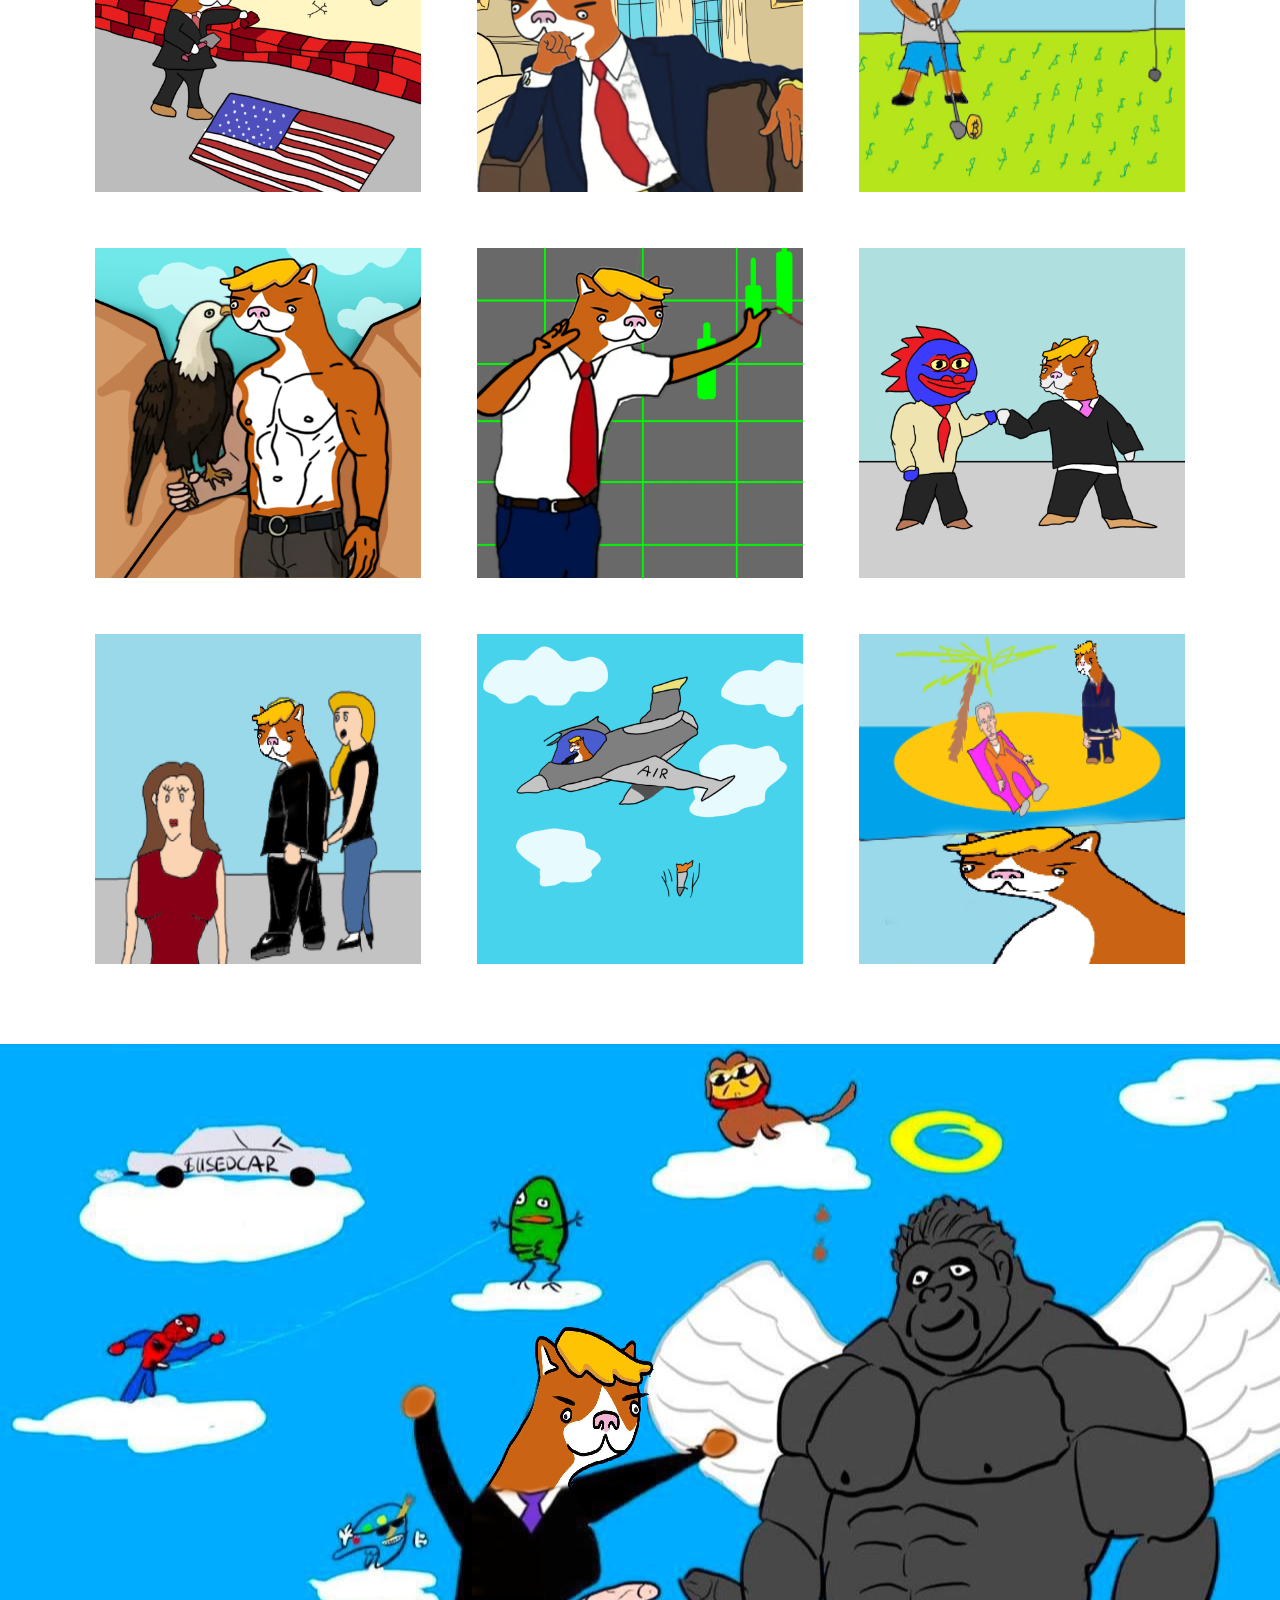
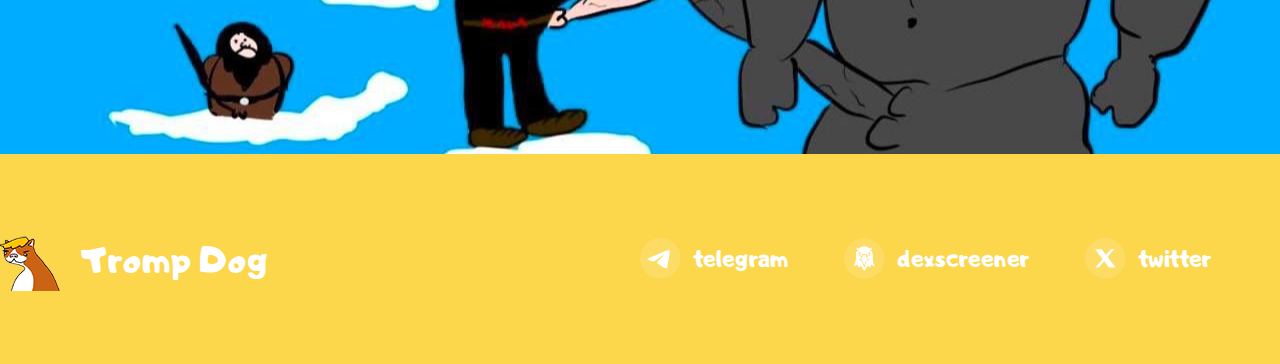
==== commit a0ea97fd: "asd" ====
--- a/index.html
+++ b/index.html
@@ -130,7 +130,7 @@
       <div class="flex flex-col items-center justify-center gap-10 bg-white pb-20 w-full" id="memes">
         <div class="meme-title text-[60px] lg:text-[115px]">memes</div>
         <div class="grid grid-cols-1 lg:grid-cols-3 gap-14 max-w-[1280px] px-5 lg:px-[95px] w-full">
-          <img alt="memes" src="_next/static/media/01.50b0dca9.png" class="h-[330px] w-full lg:w-[330px]"><img alt="memes" src="_next/static/media/05.9e090aef.png" class="h-[330px] w-full lg:w-[330px]"><img alt="memes" src="_next/static/media/03.b239e0e7.png" class="h-[330px] w-full lg:w-[330px]"><img alt="memes" src="_next/static/media/04.503fc306.png" class="h-[330px] w-full lg:w-[330px]"><img alt="memes" src="_next/static/media/05.9e090aef.png" class="h-[330px] w-full lg:w-[330px]"><img alt="memes" src="_next/static/media/06.24efa8d5.png" class="h-[330px] w-full lg:w-[330px]"><img alt="memes" src="_next/static/media/07.2e751546.png" class="h-[330px] w-full lg:w-[330px]"><img alt="memes" src="_next/static/media/08.8b4668a9.png" class="h-[330px] w-full lg:w-[330px]"><img alt="memes" src="_next/static/media/09.446a7a45.png" class="h-[330px] w-full lg:w-[330px]">
+          <img alt="memes" src="_next/static/media/01.50b0dca9.png" class="h-[330px] w-full lg:w-[330px]"><img alt="memes" src="_next/static/media/dg hs.png" class="h-[330px] w-full lg:w-[330px]"><img alt="memes" src="_next/static/media/03.b239e0e7.png" class="h-[330px] w-full lg:w-[330px]"><img alt="memes" src="_next/static/media/04.503fc306.png" class="h-[330px] w-full lg:w-[330px]"><img alt="memes" src="_next/static/media/05.9e090aef.png" class="h-[330px] w-full lg:w-[330px]"><img alt="memes" src="_next/static/media/06.24efa8d5.png" class="h-[330px] w-full lg:w-[330px]"><img alt="memes" src="_next/static/media/07.2e751546.png" class="h-[330px] w-full lg:w-[330px]"><img alt="memes" src="_next/static/media/08.8b4668a9.png" class="h-[330px] w-full lg:w-[330px]"><img alt="memes" src="_next/static/media/09.446a7a45.png" class="h-[330px] w-full lg:w-[330px]">
         </div>
       </div>
       <div class="bg-white w-full">
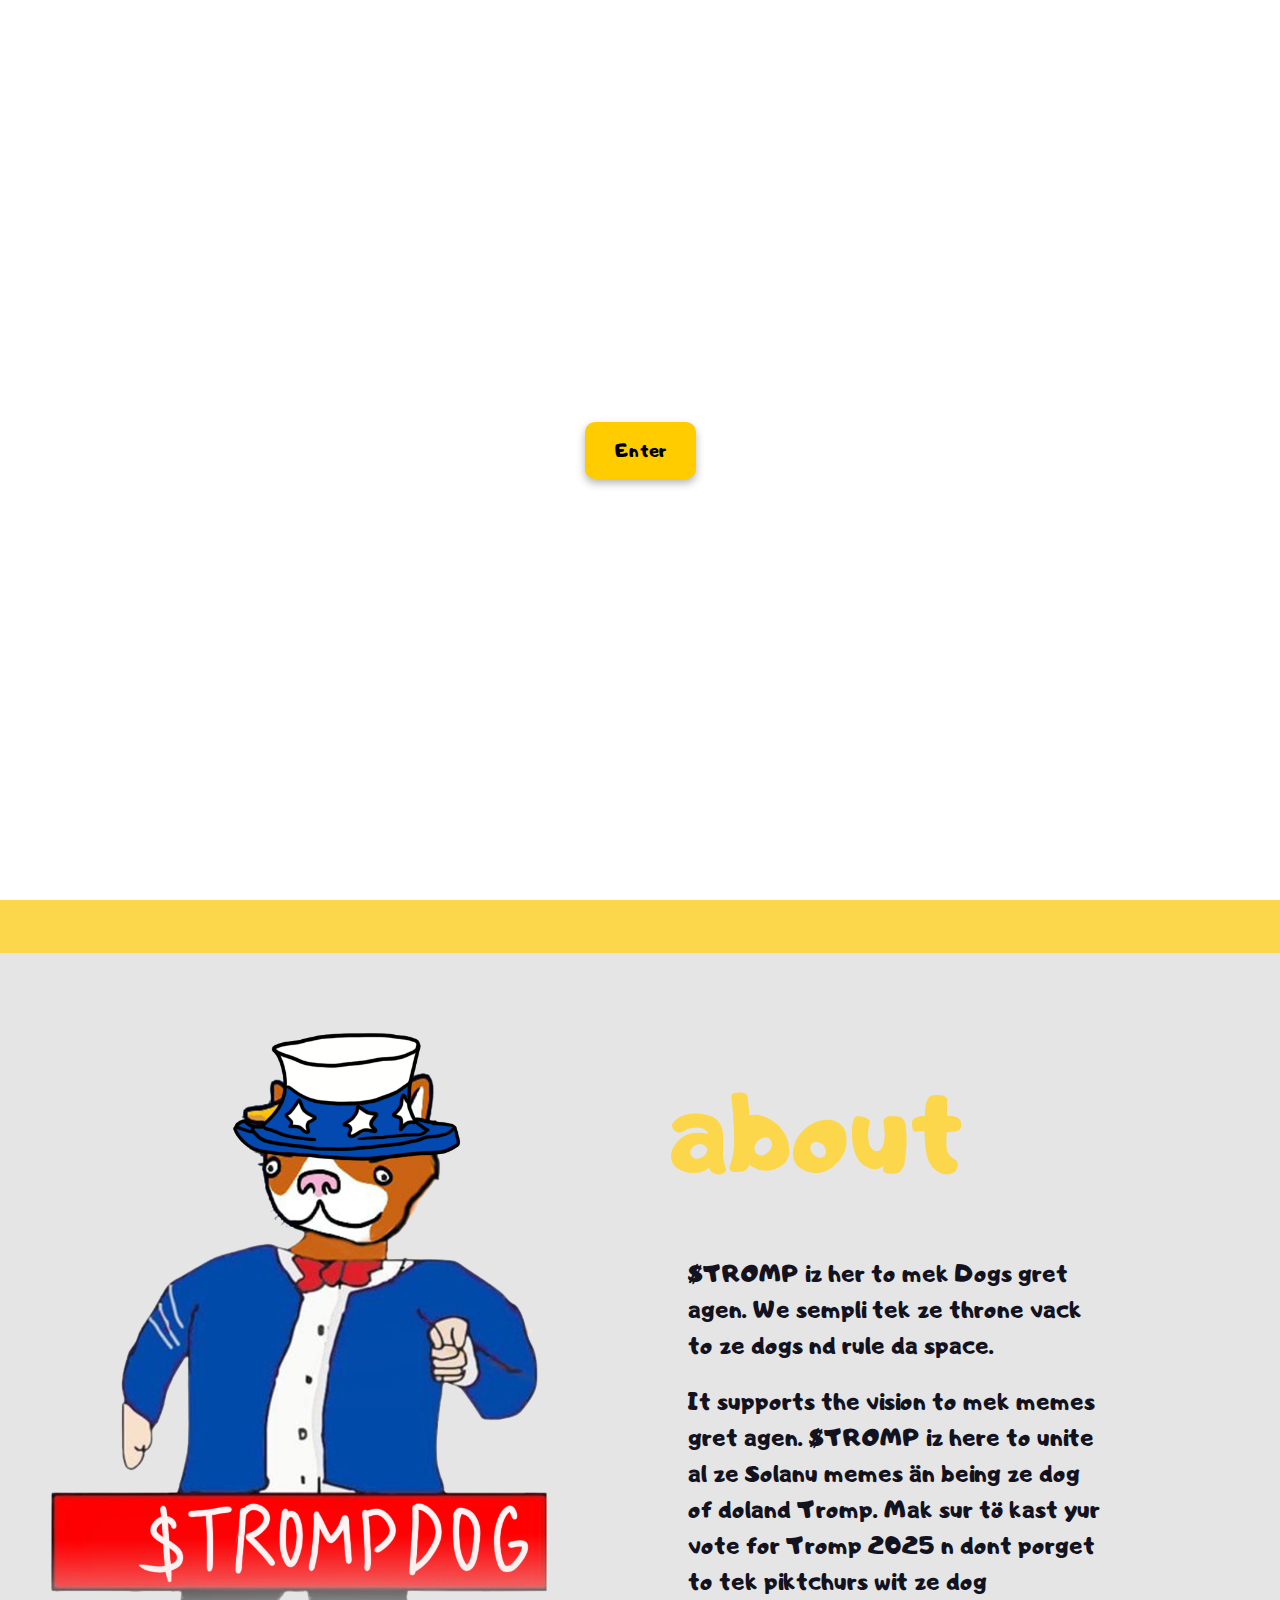
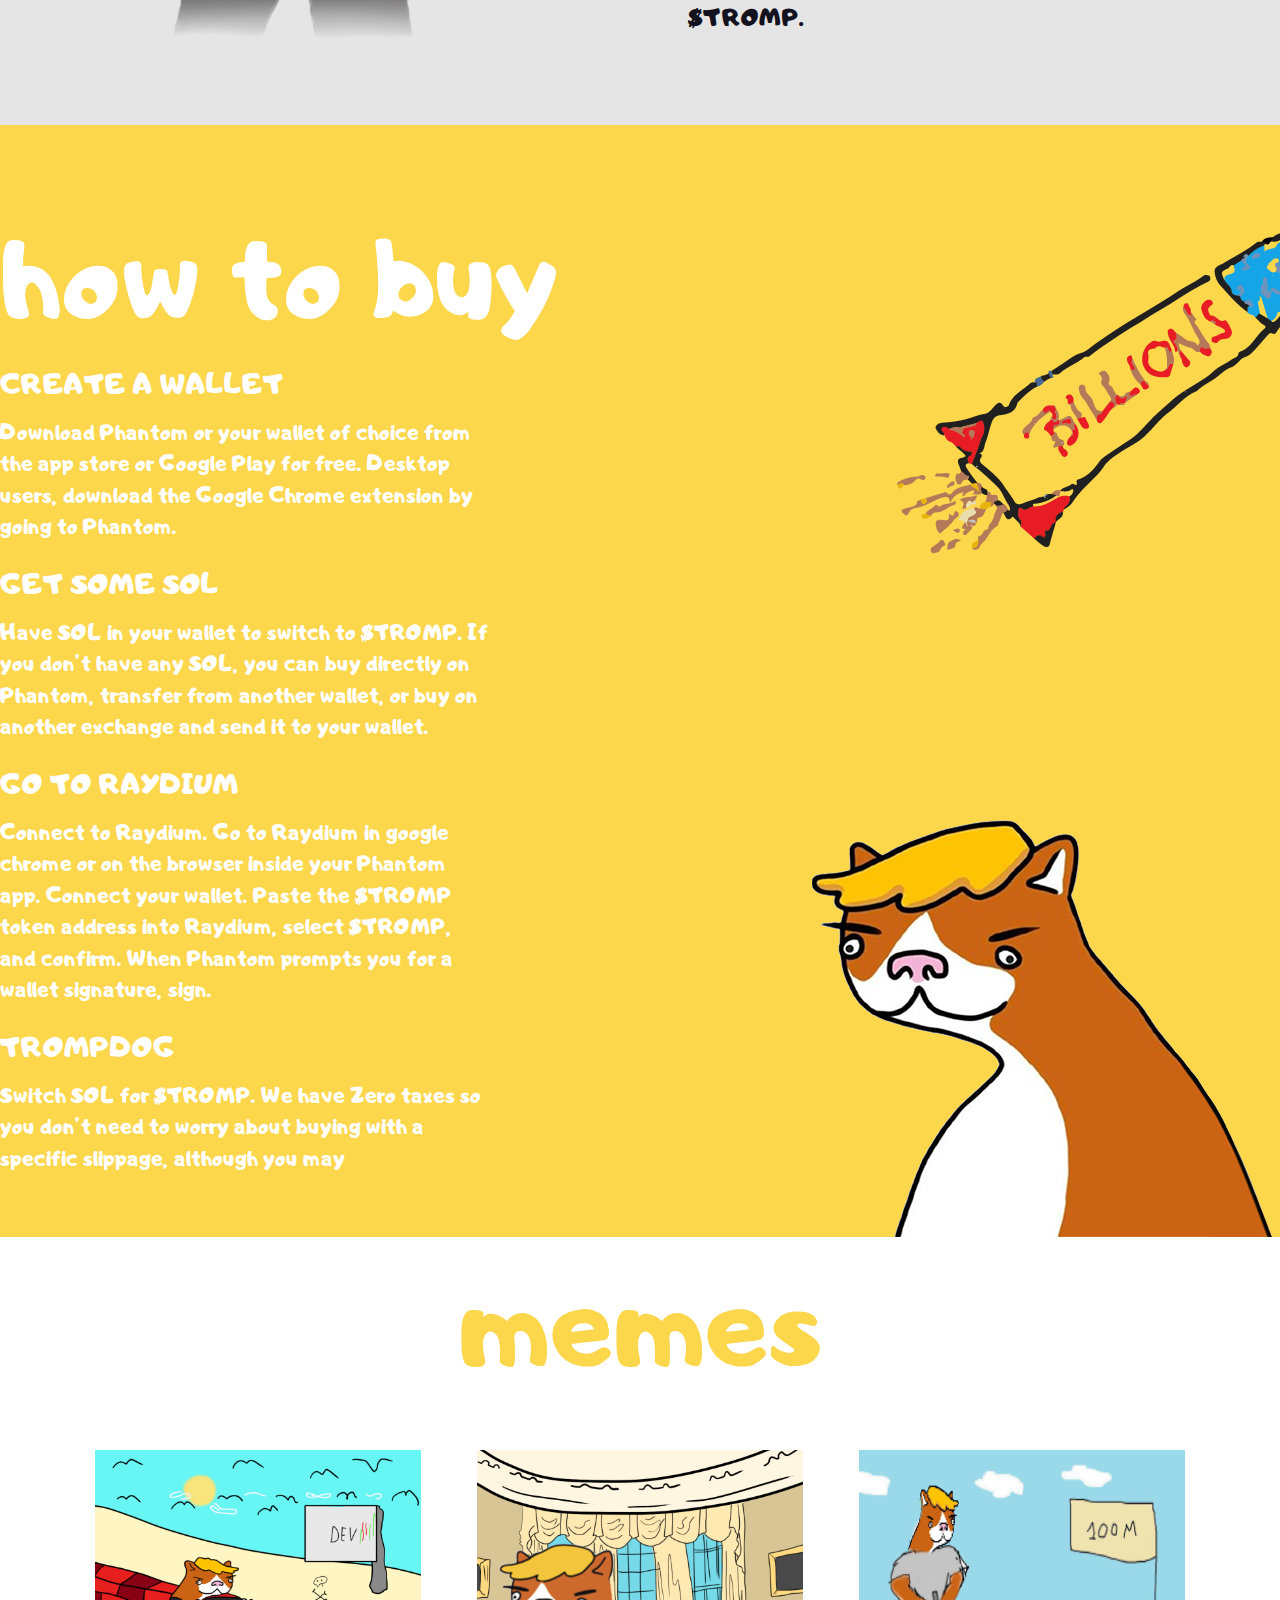
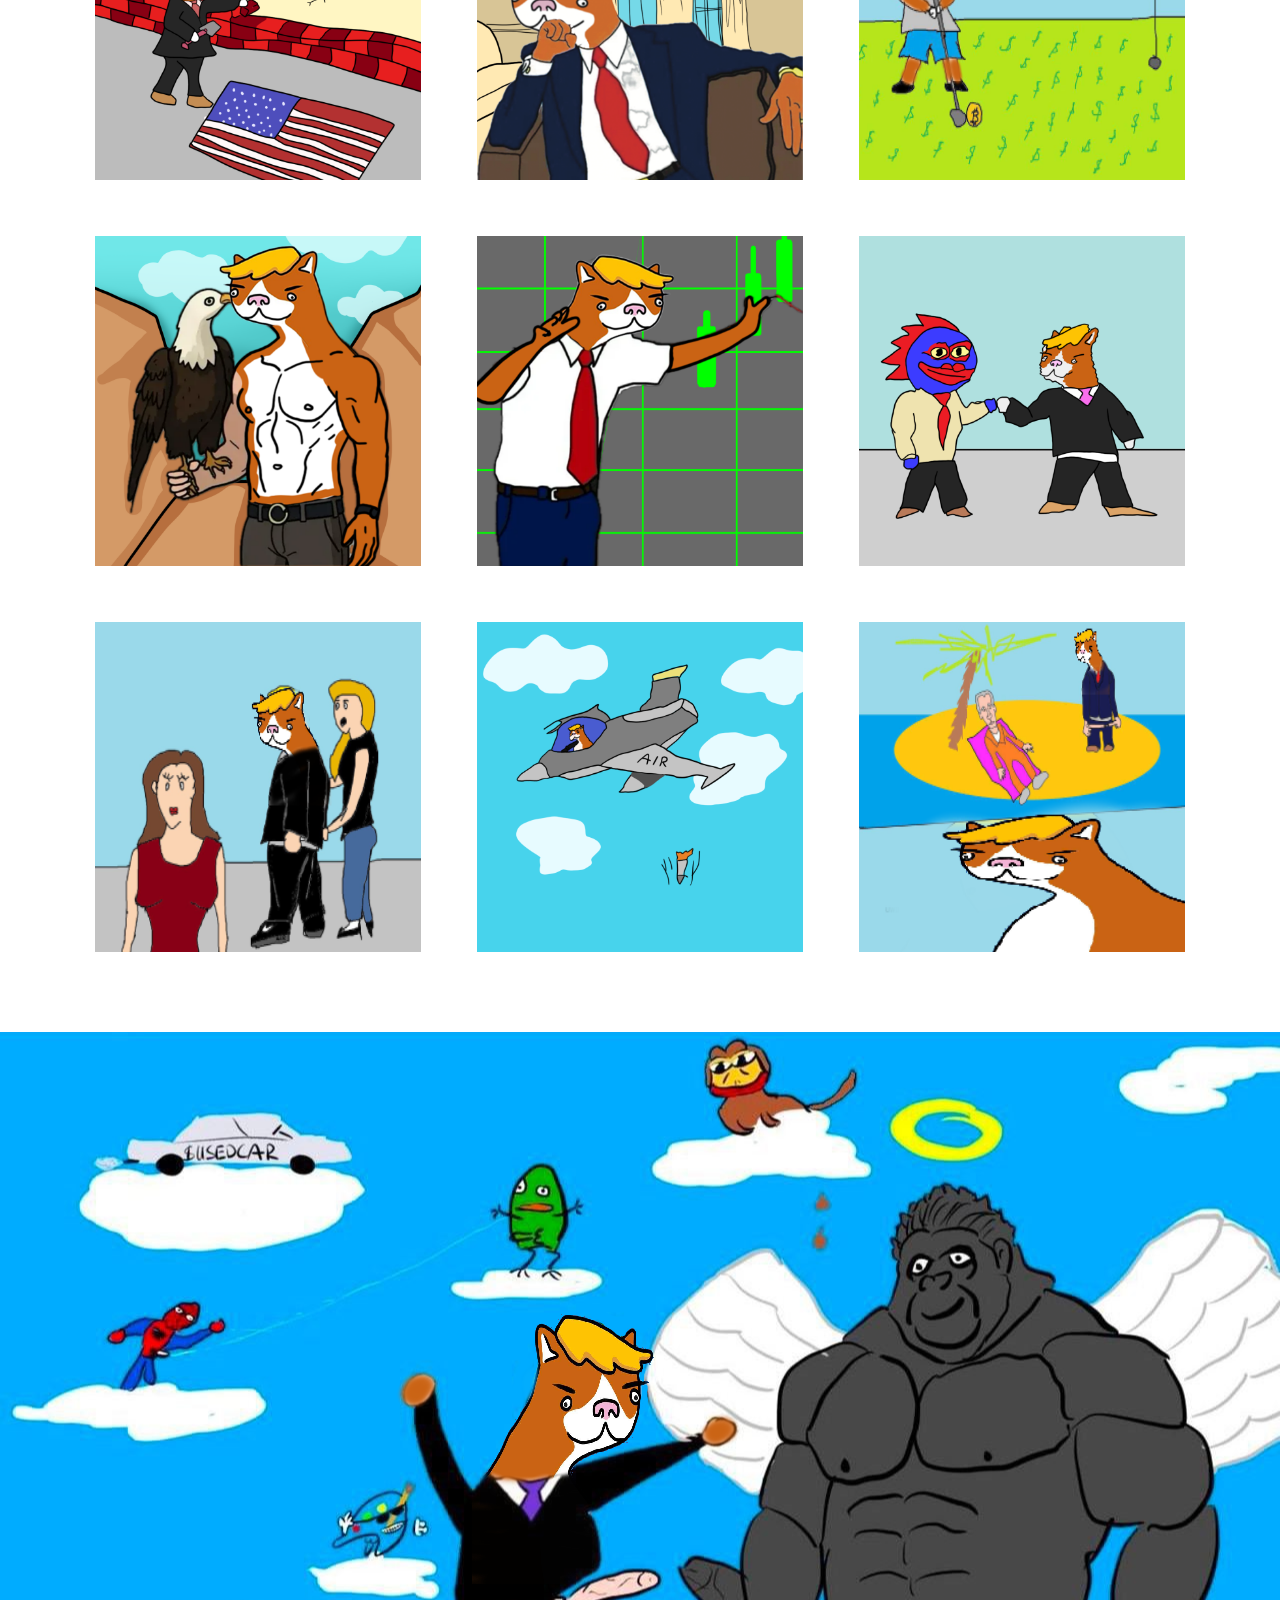
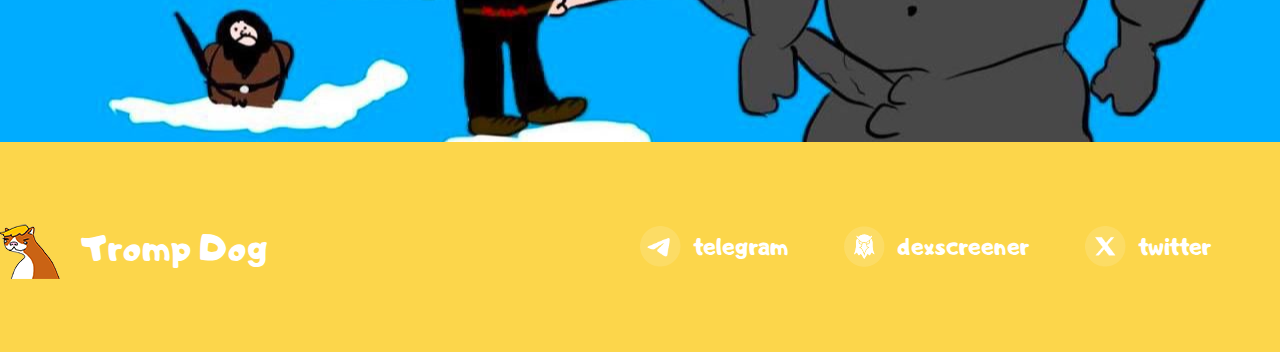
==== commit 35cfd01d: "sSD" ====
--- a/index.html
+++ b/index.html
@@ -36,7 +36,7 @@
           <img alt="logo" src="_next/static/media/logo.ae19716a.png"><span class="text-[36px] text-white logo hidden lg:block">Tromp Dog</span>
         </div>
         <div class="hidden lg:flex items-center gap-8 lg:gap-12">
-          <a class="nav-item" href="#about">About</a><a class="nav-item" href="#howtobuy">How to buy</a><a class="nav-item" href="#memes">Memes</a><a target="_blank" class="buy_button flex items-center justify-center nav-item" href="https://birdeye.so/token/RpDoxx2xDdmzuzPNgcJvxAY1s8KRY2ebcoeqB4irump?chain=solana">$TROMPDOG</a>
+          <a class="nav-item" href="#about">About</a><a class="nav-item" href="#howtobuy">How to buy</a><a class="nav-item" href="#memes">Memes</a><a target="_blank" class="buy_button flex items-center justify-center nav-item" href="https://birdeye.so/token/RpDoxx2xDdmzuzPNgcJvxAY1s8KRY2ebcoeqB4irump?chain=solana">$TROMP</a>
         </div>
         <button class="block lg:hidden menu">Menu</button>
       </div>
@@ -71,14 +71,14 @@
             <div class="about-text">about</div>
             <div class="flex flex-col gap-5 px-5">
               <div class="about-des">
-                $TROMPDOG iz her to mek Dogs gret agen. We sempli tek ze throne
+                $TROMP iz her to mek Dogs gret agen. We sempli tek ze throne
                 vack to ze dogs nd rule da space.
               </div>
               <div class="about-des">
-                It supports the vision to mek memes gret agen. $TROMPDOG iz here
+                It supports the vision to mek memes gret agen. $TROMP iz here
                 to unite al ze Solanu memes än being ze dog of doland Tromp. Mak
                 sur tö kast yur vote for Tromp 2025 n dont porget to tek
-                piktchurs wit ze dog $TROMPDOG.
+                piktchurs wit ze dog $TROMP.
               </div>
             </div>
           </div>
@@ -101,7 +101,7 @@
             <div class="flex flex-col gap-3">
               <div class="title">Get Some SOL</div>
               <div class="des">
-                Have SOL in your wallet to switch to $TROMPDOG. If you don’t
+                Have SOL in your wallet to switch to $TROMP. If you don’t
                 have any SOL, you can buy directly on Phantom, transfer from
                 another wallet, or buy on another exchange and send it to your
                 wallet.
@@ -112,14 +112,14 @@
               <div class="des">
                 Connect to Raydium. Go to Raydium in google chrome or on the
                 browser inside your Phantom app. Connect your wallet. Paste the
-                $TROMPDOG token address into Raydium, select $TROMPDOG, and
+                $TROMP token address into Raydium, select $TROMP, and
                 confirm. When Phantom prompts you for a wallet signature, sign.
               </div>
             </div>
             <div class="flex flex-col gap-3">
               <div class="title">TROMPDOG</div>
               <div class="des">
-                Switch SOL for $TROMPDOG. We have Zero taxes so you don’t need
+                Switch SOL for $TROMP. We have Zero taxes so you don’t need
                 to worry about buying with a specific slippage, although you may
               </div>
             </div>
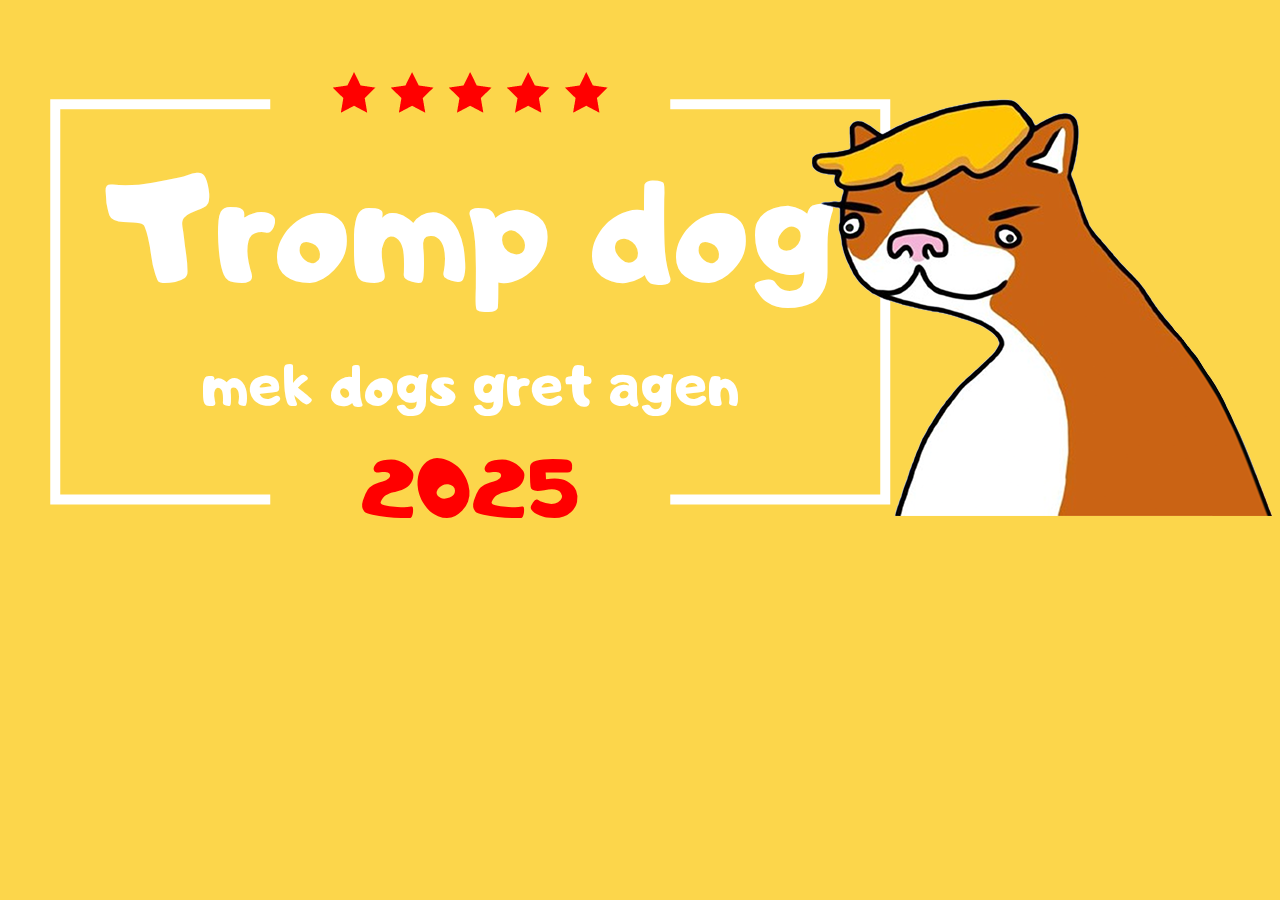
==== commit 5eaa20bd: "asd" ====
--- a/index.html
+++ b/index.html
@@ -29,17 +29,7 @@
     <meta name="next-size-adjust">
   </head>
 
-  <body style="overflow-x: hidden;" class="__className_aaf875">
-    <div>
-      <div class="flex items-center justify-between px-5 py-6 lg:p-9 w-full">
-        <div class="flex items-center gap-4">
-          <img alt="logo" src="_next/static/media/logo.ae19716a.png"><span class="text-[36px] text-white logo hidden lg:block">Tromp Dog</span>
-        </div>
-        <div class="hidden lg:flex items-center gap-8 lg:gap-12">
-          <a class="nav-item" href="#about">About</a><a class="nav-item" href="#howtobuy">How to buy</a><a class="nav-item" href="#memes">Memes</a><a target="_blank" class="buy_button flex items-center justify-center nav-item" href="https://birdeye.so/token/RpDoxx2xDdmzuzPNgcJvxAY1s8KRY2ebcoeqB4irump?chain=solana">$TROMP</a>
-        </div>
-        <button class="block lg:hidden menu">Menu</button>
-      </div>
+
       <div class="py-14 w-full flex flex-col gap-16 items-center justify-center">
         <div class="lg:pl-[50px] relative max-w-[1280px] mx-auto w-full">
           <div class="banner w-full lg:w-[841px] flex flex-col items-center justify-center lg:justify-start relative">
@@ -54,228 +44,9 @@
           </div>
           <img alt="logo" src="_next/static/media/l_logo.e6bdfc58.png" class="absolute hidden lg:block w-[160px] lg:w-auto lg:-top-10 right-0 lg:right-[2rem]">
         </div>
-        <div class="flex flex-col lg:flex-row items-center gap-5 lg:gap-14">
-          <a target="_blank" class="flex items-center gap-3" href="https://t.me/DogTremp"><img alt="telegram" src="_next/static/media/telegram.925c8836.png" width="41"><span class="social-text">telegram</span></a><a target="_blank" class="flex items-center gap-3" href="https://dexscreener.com/solana/9w2nkkumiedtsunbmcpmakyjazhscbjkfixaffqmruza
-          "><img alt="chart" src="_next/static/media/chart.025ee953.png" width="41"><span class="social-text">dexscreener</span></a><a target="_blank" class="flex items-center gap-3" href="https://x.com/DogTremp"><img alt="twitter" src="_next/static/media/x.cae2ecb8.png" width="41"><span class="social-text">twitter</span></a>
-        </div>
-        <div class="flex items-center justify-center flex-wrap code px-5 w-[354px] lg:w-[565px]">
-          CA: MT6FNVee5UJibiGvq4WxMMiHht9Vu1CFe4U8SNtremp
-        </div>
-      </div>
-      <div class="w-full bg-[#e5e5e5] py-20" id="about">
-        <div class="max-w-[1280px] grid grid-cols-1 lg:grid-cols-2 items-center gap-14 mx-auto w-full">
-          <div class="col-span-1 flex items-center justify-center relative">
-            <img alt="about" src="_next/static/media/about.d87d4a2f.png">
-          </div>
-          <div class="flex flex-col gap-10 items-center justify-center lg:items-start col-span-1">
-            <div class="about-text">about</div>
-            <div class="flex flex-col gap-5 px-5">
-              <div class="about-des">
-                $TROMP iz her to mek Dogs gret agen. We sempli tek ze throne
-                vack to ze dogs nd rule da space.
-              </div>
-              <div class="about-des">
-                It supports the vision to mek memes gret agen. $TROMP iz here
-                to unite al ze Solanu memes än being ze dog of doland Tromp. Mak
-                sur tö kast yur vote for Tromp 2025 n dont porget to tek
-                piktchurs wit ze dog $TROMP.
-              </div>
-            </div>
-          </div>
-        </div>
-      </div>
-      <div class="flex flex-col bg-[#0149ab] py-16 relative w-full" id="howtobuy">
-        <div class="max-w-[1280px] mx-auto relative px-5 lg:px-0 w-full">
-          <div class="text-white text-[66px] lg:text-[115px] how_text">
-            how to buy
-          </div>
-          <div class="flex flex-col gap-5 max-w-[491px]">
-            <div class="flex flex-col gap-3">
-              <div class="title">CREATE A WALLET</div>
-              <div class="des">
-                Download Phantom or your wallet of choice from the app store or
-                Google Play for free. Desktop users, download the Google Chrome
-                extension by going to Phantom.
-              </div>
-            </div>
-            <div class="flex flex-col gap-3">
-              <div class="title">Get Some SOL</div>
-              <div class="des">
-                Have SOL in your wallet to switch to $TROMP. If you don’t
-                have any SOL, you can buy directly on Phantom, transfer from
-                another wallet, or buy on another exchange and send it to your
-                wallet.
-              </div>
-            </div>
-            <div class="flex flex-col gap-3">
-              <div class="title">Go to Raydium</div>
-              <div class="des">
-                Connect to Raydium. Go to Raydium in google chrome or on the
-                browser inside your Phantom app. Connect your wallet. Paste the
-                $TROMP token address into Raydium, select $TROMP, and
-                confirm. When Phantom prompts you for a wallet signature, sign.
-              </div>
-            </div>
-            <div class="flex flex-col gap-3">
-              <div class="title">TROMPDOG</div>
-              <div class="des">
-                Switch SOL for $TROMP. We have Zero taxes so you don’t need
-                to worry about buying with a specific slippage, although you may
-              </div>
-            </div>
-          </div>
-          <img alt="missile" src="_next/static/media/missile.173cf495.png" class="absolute hidden lg:block top-10 right-0"><img alt="universe" src="_next/static/media/l_logo.e6bdfc58.png" class="lg:absolute -bottom-16 right-0">
-        </div>
-      </div>
-      <div class="flex flex-col items-center justify-center gap-10 bg-white pb-20 w-full" id="memes">
-        <div class="meme-title text-[60px] lg:text-[115px]">memes</div>
-        <div class="grid grid-cols-1 lg:grid-cols-3 gap-14 max-w-[1280px] px-5 lg:px-[95px] w-full">
-          <img alt="memes" src="_next/static/media/01.50b0dca9.png" class="h-[330px] w-full lg:w-[330px]"><img alt="memes" src="_next/static/media/dg hs.png" class="h-[330px] w-full lg:w-[330px]"><img alt="memes" src="_next/static/media/03.b239e0e7.png" class="h-[330px] w-full lg:w-[330px]"><img alt="memes" src="_next/static/media/04.503fc306.png" class="h-[330px] w-full lg:w-[330px]"><img alt="memes" src="_next/static/media/05.9e090aef.png" class="h-[330px] w-full lg:w-[330px]"><img alt="memes" src="_next/static/media/06.24efa8d5.png" class="h-[330px] w-full lg:w-[330px]"><img alt="memes" src="_next/static/media/07.2e751546.png" class="h-[330px] w-full lg:w-[330px]"><img alt="memes" src="_next/static/media/08.8b4668a9.png" class="h-[330px] w-full lg:w-[330px]"><img alt="memes" src="_next/static/media/09.446a7a45.png" class="h-[330px] w-full lg:w-[330px]">
-        </div>
-      </div>
-      <div class="bg-white w-full">
-        <img alt="" src="_next/static/media/bg.0955fa6c.png" class="object-cover w-full">
-      </div>
-      <div class="bg-[#0149ab] py-10 lg:h-[210px] max-w-[1280px] mx-auto w-full grid grid-cols-1 lg:grid-cols-2 items-center justify-center lg:justify-between">
-        <a class="flex items-center justify-center lg:justify-start gap-4" href="index.htm"><img alt="logo" src="_next/static/media/logo.ae19716a.png"><span class="text-[36px] text-white logo">Tromp Dog</span></a>
-        <div class="flex flex-col lg:flex-row items-center gap-5 lg:gap-14">
-          <a target="_blank" class="flex items-center gap-3" href="https://t.me/DogTremp"><img alt="telegram" src="_next/static/media/telegram.925c8836.png" width="41"><span class="social-text">telegram</span></a><a target="_blank" class="flex items-center gap-3" href="https://dexscreener.com/solana/9w2nkkumiedtsunbmcpmakyjazhscbjkfixaffqmruza"><img alt="chart" src="_next/static/media/chart.025ee953.png" width="41"><span class="social-text">dexscreener</span></a><a target="_blank" class="flex items-center gap-3" href="https://x.com/DogTremp"><img alt="twitter" src="_next/static/media/x.cae2ecb8.png" width="41"><span class="social-text">twitter</span></a>
-        </div>
-      </div>
+
 
     </div>
-    <!DOCTYPE html>
-    <html lang="en">
-      <head>
-        <meta charset="utf-8">
-        <meta name="viewport" content="width=device-width, initial-scale=1">
-        <title>Tromp Dog Website</title>
-        <link rel="icon" href="favicon.ico" type="image/x-icon" sizes="65x70">
-        <style>
-          /* Стилі для модального вікна */
-          #modal {
-            position: fixed;
-            top: 0;
-            left: 0;
-            width: 100%;
-            height: 100%;
-            background-color: rgba(255, 255, 255, 1);
-            display: flex;
-            align-items: center;
-            justify-content: center;
-            z-index: 2000;
-          }
-    
-          #enterButton {
-            padding: 15px 30px;
-            background-color: #ffcc00;
-            color: #000;
-            border: none;
-            border-radius: 10px;
-            cursor: pointer;
-            font-size: 18px;
-            box-shadow: 0 4px 8px rgba(0, 0, 0, 0.3);
-          }
-    
-          #enterButton:hover {
-            background-color: #ffaa00;
-          }
-    
-          /* Стилі для кнопки музики */
-          #music-btn {
-            position: fixed;
-            bottom: 20px;
-            right: 20px;
-            background-color: #f1c40f;
-            color: #fff;
-            font-size: 24px;
-            border: none;
-            padding: 15px;
-            border-radius: 50%;
-            cursor: pointer;
-            box-shadow: 0 4px 8px rgba(0, 0, 0, 0.3);
-            transition: background-color 0.3s, transform 0.3s;
-            z-index: 1500;
-            display: block;
-          }
-    
-          #music-btn:hover {
-            background-color: #e67e22;
-            transform: scale(1.1);
-          }
-    
-          #music-btn.active {
-            background-color: #27ae60;
-          }
-        </style>
 
-
-    <!-- Модальне вікно -->
-    <div id="modal">
-      <button id="enterButton"><p style="font-family: Adigiana-Toybox-Regular;">Enter</p></button>
-    </div>
-
-    <!-- Кнопка для музики -->
-    <button id="music-btn">🎵</button>
-    <audio id="background-music" src="tremp.mp3" preload="auto"></audio>
-
-    <script>
-      // Знаходимо елементи
-      const modal = document.getElementById('modal');
-      const enterButton = document.getElementById('enterButton');
-      const backgroundMusic = document.getElementById('background-music');
-      const musicButton = document.getElementById('music-btn');
-
-      // Дія при кліку на кнопку Enter
-      enterButton.addEventListener('click', function () {
-        modal.style.display = 'none';
-        backgroundMusic.play();
-        musicButton.classList.add('active');
-        musicButton.style.display = 'block';
-      });
-
-      // Дія при кліку на кнопку музики
-      musicButton.addEventListener('click', function () {
-        if (backgroundMusic.paused) {
-          backgroundMusic.play();
-          musicButton.classList.add('active');
-        } else {
-          backgroundMusic.pause();
-          musicButton.classList.remove('active');
-        }
-      });
-
-      // Показати кнопку музики після завантаження сторінки
-      window.onload = function () {
-        musicButton.style.display = 'block';
-      }
-    </script>
-    <script>
-      self.__next_f.push([
-        1,
-        '1:HL["/_next/static/media/c9a5bc6a7c948fb0-s.p.woff2","font",{"crossOrigin":"","type":"font/woff2"}]\n2:HL["/_next/static/css/c67da0bc07d7da71.css","style",{"crossOrigin":""}]\n0:"$L3"\n',
-      ]);
-    </script>
-    <script>
-      self.__next_f.push([
-        1,
-        '4:I[7690,[],""]\n6:I[7831,[],""]\n7:I[92,["607","static/chunks/607-74aaae371eb40171.js","931","static/chunks/app/page-d818505c8054820b.js"],""]\n8:I[5613,[],""]\n9:I[1778,[],""]\nb:I[8955,[],""]\nc:[]\n',
-      ]);
-    </script>
-    <script>
-      self.__next_f.push([
-        1,
-        '3:[[["$","link","0",{"rel":"stylesheet","href":"/_next/static/css/c67da0bc07d7da71.css","precedence":"next","crossOrigin":""}]],["$","$L4",null,{"buildId":"RQi1m7FWPlHD-5ZGwQLSQ","assetPrefix":"","initialCanonicalUrl":"/","initialTree":["",{"children":["__PAGE__",{}]},"$undefined","$undefined",true],"initialSeedData":["",{"children":["__PAGE__",{},["$L5",["$","$L6",null,{"propsForComponent":{"params":{}},"Component":"$7","isStaticGeneration":true}],null]]},[null,["$","html",null,{"lang":"en","children":["$","body",null,{"className":"__className_aaf875","children":["$","$L8",null,{"parallelRouterKey":"children","segmentPath":["children"],"loading":"$undefined","loadingStyles":"$undefined","loadingScripts":"$undefined","hasLoading":false,"error":"$undefined","errorStyles":"$undefined","errorScripts":"$undefined","template":["$","$L9",null,{}],"templateStyles":"$undefined","templateScripts":"$undefined","notFound":[["$","title",null,{"children":"404: This page could not be found."}],["$","div",null,{"style":{"fontFamily":"system-ui,\\"Segoe UI\\",Roboto,Helvetica,Arial,sans-serif,\\"Apple Color Emoji\\",\\"Segoe UI Emoji\\"","height":"100vh","textAlign":"center","display":"flex","flexDirection":"column","alignItems":"center","justifyContent":"center"},"children":["$","div",null,{"children":[["$","style",null,{"dangerouslySetInnerHTML":{"__html":"body{color:#000;background:#fff;margin:0}.next-error-h1{border-right:1px solid rgba(0,0,0,.3)}@media (prefers-color-scheme:dark){body{color:#fff;background:#000}.next-error-h1{border-right:1px solid rgba(255,255,255,.3)}}"}}],["$","h1",null,{"className":"next-error-h1","style":{"display":"inline-block","margin":"0 20px 0 0","padding":"0 23px 0 0","fontSize":24,"fontWeight":500,"verticalAlign":"top","lineHeight":"49px"},"children":"404"}],["$","div",null,{"style":{"display":"inline-block"},"children":["$","h2",null,{"style":{"fontSize":14,"fontWeight":400,"lineHeight":"49px","margin":0},"children":"This page could not be found."}]}]]}]}]],"notFoundStyles":[],"styles":null}]}]}],null]],"initialHead":[false,"$La"],"globalErrorComponent":"$b","missingSlots":"$Wc"}]]\n',
-      ]);
-    </script>
-    <script>
-      self.__next_f.push([
-        1,
-        'a:[["$","meta","0",{"name":"viewport","content":"width=device-width, initial-scale=1"}],["$","meta","1",{"charSet":"utf-8"}],["$","title","2",{"children":"Tremp Website"}],["$","meta","3",{"name":"description","content":"Tremp Website on SOL"}],["$","link","4",{"rel":"icon","href":"/favicon.ico","type":"image/x-icon","sizes":"65x70"}],["$","meta","5",{"name":"next-size-adjust"}]]\n5:null\n',
-      ]);
-    </script>
-    <script>
-      self.__next_f.push([1, ""]);
-    </script>
   </body>
 </html>
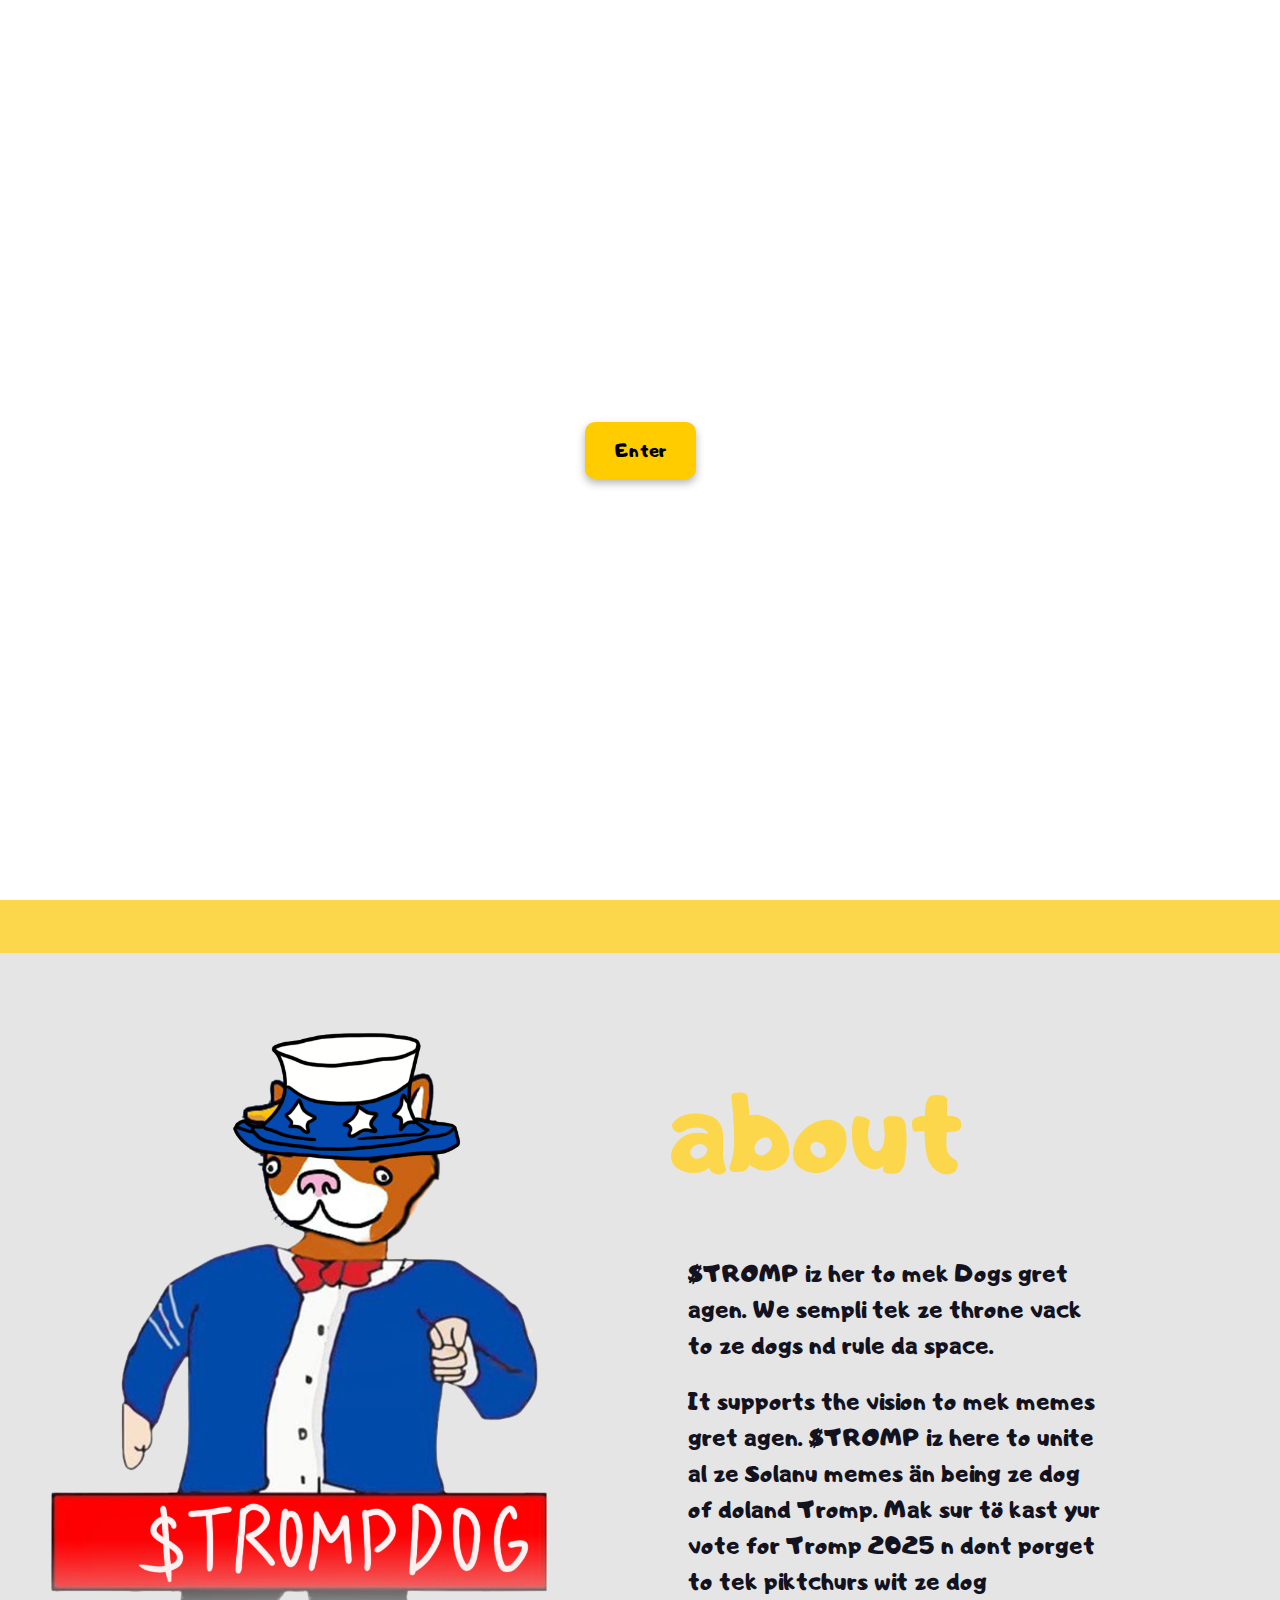
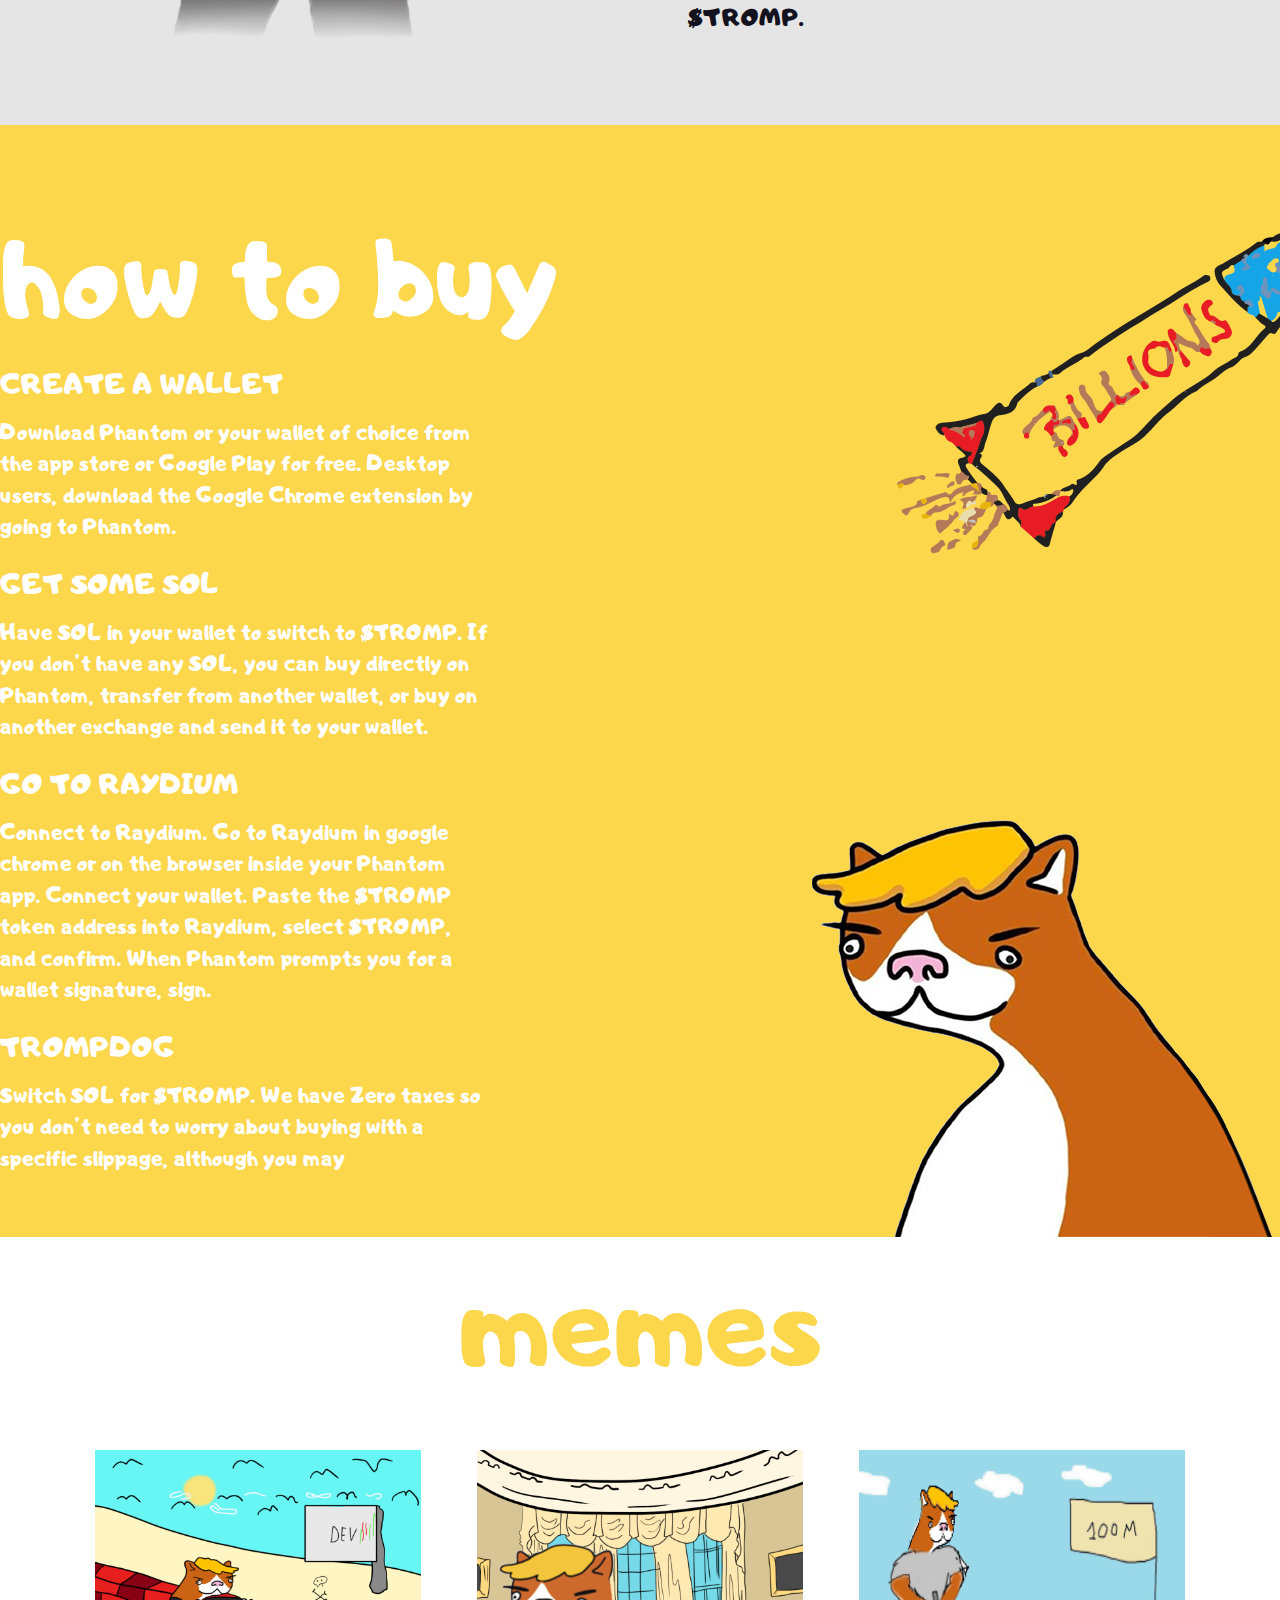
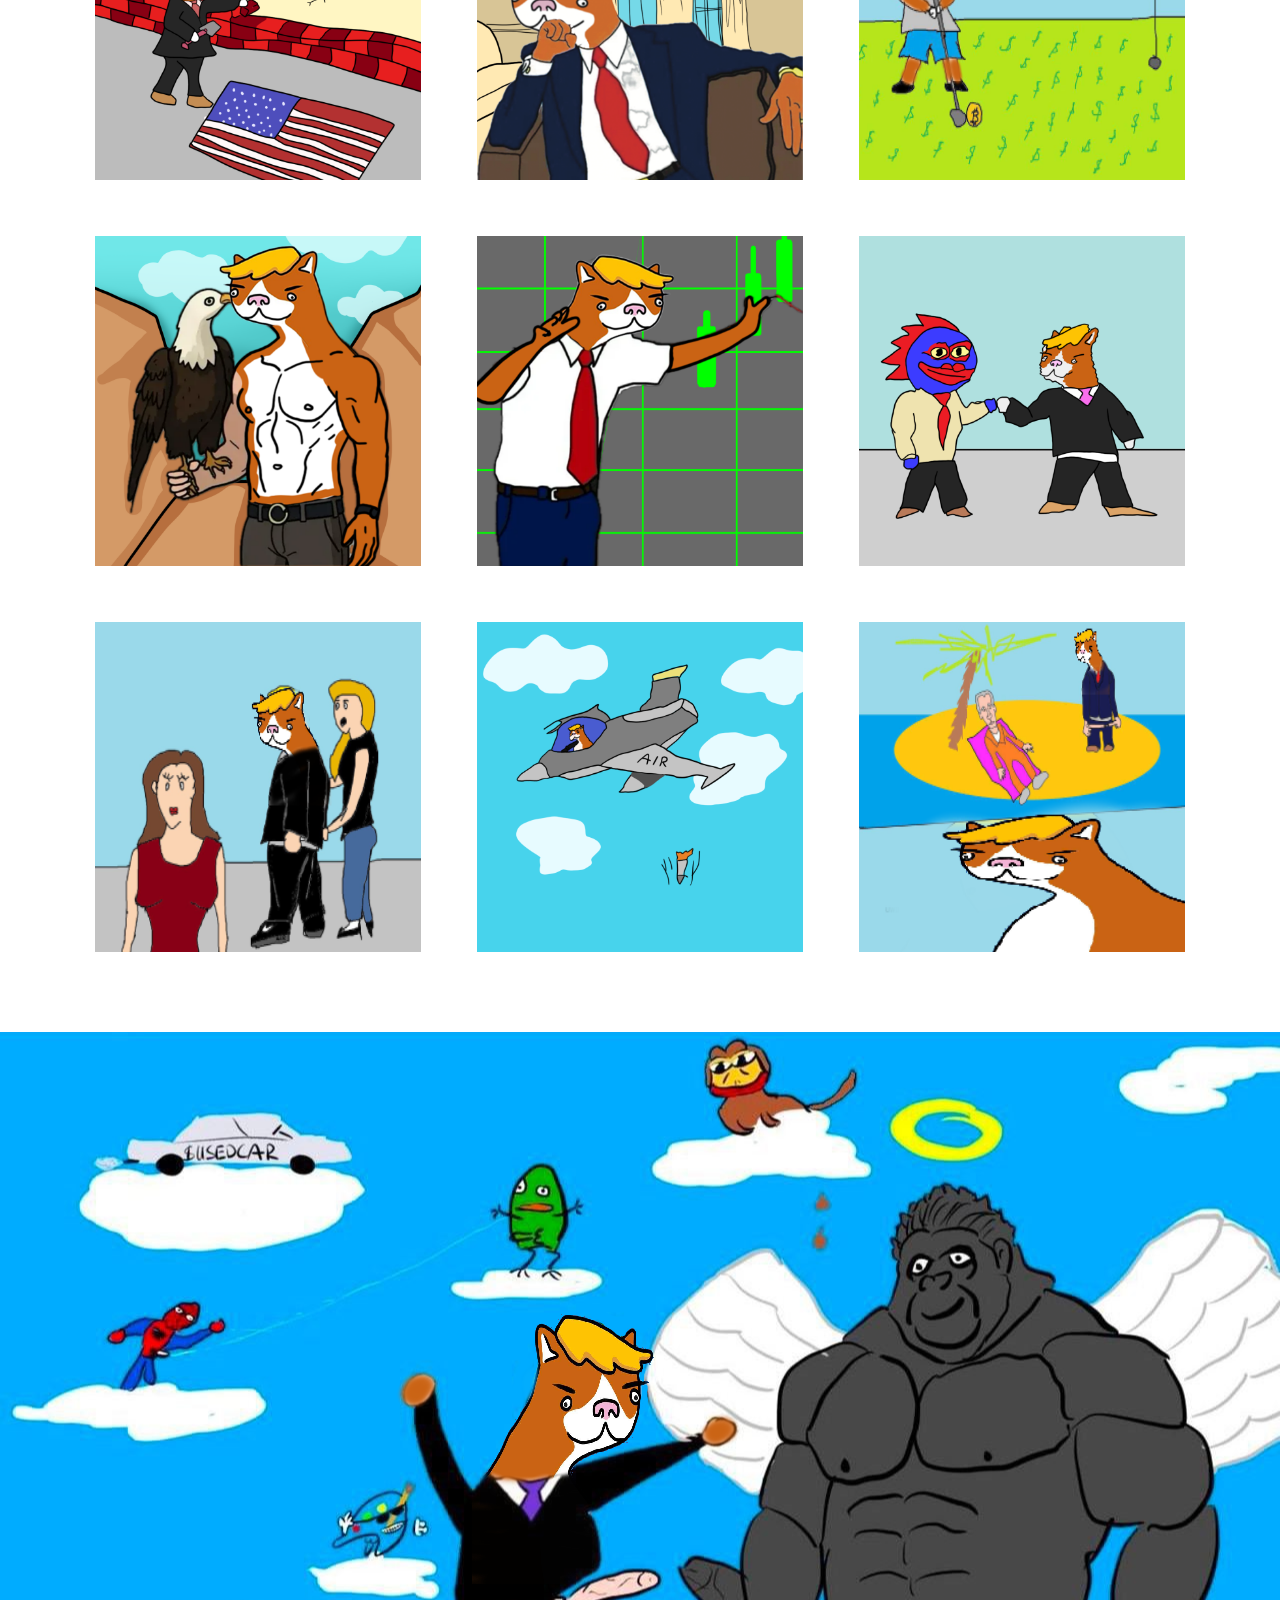
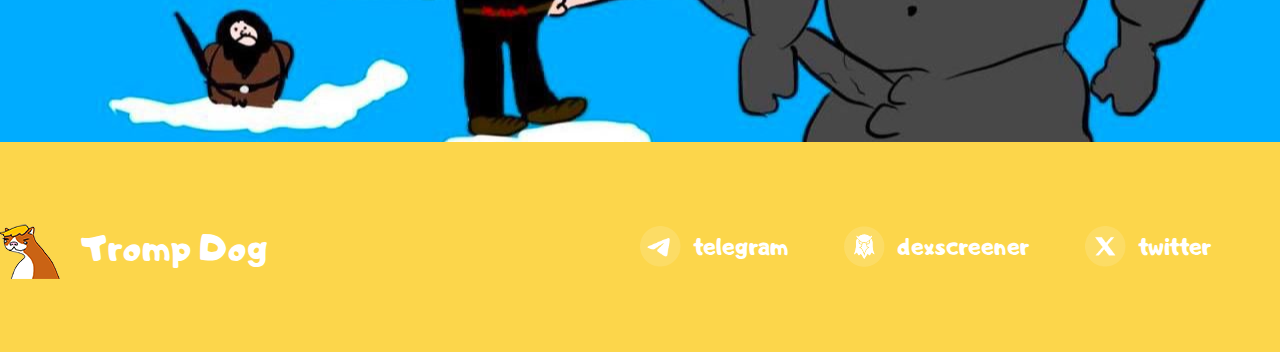
==== commit cb625f4b: "asd" ====
--- a/index.html
+++ b/index.html
@@ -29,7 +29,17 @@
     <meta name="next-size-adjust">
   </head>
 
-
+  <body style="overflow-x: hidden;" class="__className_aaf875">
+    <div>
+      <div class="flex items-center justify-between px-5 py-6 lg:p-9 w-full">
+        <div class="flex items-center gap-4">
+          <img alt="logo" src="_next/static/media/logo.ae19716a.png"><span class="text-[36px] text-white logo hidden lg:block">Tromp Dog</span>
+        </div>
+        <div class="hidden lg:flex items-center gap-8 lg:gap-12">
+          <a class="nav-item" href="#about">About</a><a class="nav-item" href="#howtobuy">How to buy</a><a class="nav-item" href="#memes">Memes</a><a target="_blank" class="buy_button flex items-center justify-center nav-item" href="https://birdeye.so/token/RpDoxx2xDdmzuzPNgcJvxAY1s8KRY2ebcoeqB4irump?chain=solana">$TROMP</a>
+        </div>
+        <button class="block lg:hidden menu">Menu</button>
+      </div>
       <div class="py-14 w-full flex flex-col gap-16 items-center justify-center">
         <div class="lg:pl-[50px] relative max-w-[1280px] mx-auto w-full">
           <div class="banner w-full lg:w-[841px] flex flex-col items-center justify-center lg:justify-start relative">
@@ -44,9 +54,228 @@
           </div>
           <img alt="logo" src="_next/static/media/l_logo.e6bdfc58.png" class="absolute hidden lg:block w-[160px] lg:w-auto lg:-top-10 right-0 lg:right-[2rem]">
         </div>
-
+        <div class="flex flex-col lg:flex-row items-center gap-5 lg:gap-14">
+          <a target="_blank" class="flex items-center gap-3" href="https://t.me/TrompDogSol"><img alt="telegram" src="_next/static/media/telegram.925c8836.png" width="41"><span class="social-text">telegram</span></a><a target="_blank" class="flex items-center gap-3" href="https://dexscreener.com/solana/7zpk1tpe4rc78ebgrewt4kupb6sughuvkozaj7bpdrku
+          "><img alt="chart" src="_next/static/media/chart.025ee953.png" width="41"><span class="social-text">dexscreener</span></a><a target="_blank" class="flex items-center gap-3" href="https://x.com/TrompDogSol"><img alt="twitter" src="_next/static/media/x.cae2ecb8.png" width="41"><span class="social-text">twitter</span></a>
+        </div>
+        <div class="flex items-center justify-center flex-wrap code px-5 w-[354px] lg:w-[565px]">
+          CA: fKRxtcjB8U3bkdRtjCRijN5TpcmPHzkbTBFSSjtrump
+        </div>
+      </div>
+      <div class="w-full bg-[#e5e5e5] py-20" id="about">
+        <div class="max-w-[1280px] grid grid-cols-1 lg:grid-cols-2 items-center gap-14 mx-auto w-full">
+          <div class="col-span-1 flex items-center justify-center relative">
+            <img alt="about" src="_next/static/media/about.d87d4a2f.png">
+          </div>
+          <div class="flex flex-col gap-10 items-center justify-center lg:items-start col-span-1">
+            <div class="about-text">about</div>
+            <div class="flex flex-col gap-5 px-5">
+              <div class="about-des">
+                $TROMP iz her to mek Dogs gret agen. We sempli tek ze throne
+                vack to ze dogs nd rule da space.
+              </div>
+              <div class="about-des">
+                It supports the vision to mek memes gret agen. $TROMP iz here
+                to unite al ze Solanu memes än being ze dog of doland Tromp. Mak
+                sur tö kast yur vote for Tromp 2025 n dont porget to tek
+                piktchurs wit ze dog $TROMP.
+              </div>
+            </div>
+          </div>
+        </div>
+      </div>
+      <div class="flex flex-col bg-[#0149ab] py-16 relative w-full" id="howtobuy">
+        <div class="max-w-[1280px] mx-auto relative px-5 lg:px-0 w-full">
+          <div class="text-white text-[66px] lg:text-[115px] how_text">
+            how to buy
+          </div>
+          <div class="flex flex-col gap-5 max-w-[491px]">
+            <div class="flex flex-col gap-3">
+              <div class="title">CREATE A WALLET</div>
+              <div class="des">
+                Download Phantom or your wallet of choice from the app store or
+                Google Play for free. Desktop users, download the Google Chrome
+                extension by going to Phantom.
+              </div>
+            </div>
+            <div class="flex flex-col gap-3">
+              <div class="title">Get Some SOL</div>
+              <div class="des">
+                Have SOL in your wallet to switch to $TROMP. If you don’t
+                have any SOL, you can buy directly on Phantom, transfer from
+                another wallet, or buy on another exchange and send it to your
+                wallet.
+              </div>
+            </div>
+            <div class="flex flex-col gap-3">
+              <div class="title">Go to Raydium</div>
+              <div class="des">
+                Connect to Raydium. Go to Raydium in google chrome or on the
+                browser inside your Phantom app. Connect your wallet. Paste the
+                $TROMP token address into Raydium, select $TROMP, and
+                confirm. When Phantom prompts you for a wallet signature, sign.
+              </div>
+            </div>
+            <div class="flex flex-col gap-3">
+              <div class="title">TROMPDOG</div>
+              <div class="des">
+                Switch SOL for $TROMP. We have Zero taxes so you don’t need
+                to worry about buying with a specific slippage, although you may
+              </div>
+            </div>
+          </div>
+          <img alt="missile" src="_next/static/media/missile.173cf495.png" class="absolute hidden lg:block top-10 right-0"><img alt="universe" src="_next/static/media/l_logo.e6bdfc58.png" class="lg:absolute -bottom-16 right-0">
+        </div>
+      </div>
+      <div class="flex flex-col items-center justify-center gap-10 bg-white pb-20 w-full" id="memes">
+        <div class="meme-title text-[60px] lg:text-[115px]">memes</div>
+        <div class="grid grid-cols-1 lg:grid-cols-3 gap-14 max-w-[1280px] px-5 lg:px-[95px] w-full">
+          <img alt="memes" src="_next/static/media/01.50b0dca9.png" class="h-[330px] w-full lg:w-[330px]"><img alt="memes" src="_next/static/media/dg hs.png" class="h-[330px] w-full lg:w-[330px]"><img alt="memes" src="_next/static/media/03.b239e0e7.png" class="h-[330px] w-full lg:w-[330px]"><img alt="memes" src="_next/static/media/04.503fc306.png" class="h-[330px] w-full lg:w-[330px]"><img alt="memes" src="_next/static/media/05.9e090aef.png" class="h-[330px] w-full lg:w-[330px]"><img alt="memes" src="_next/static/media/06.24efa8d5.png" class="h-[330px] w-full lg:w-[330px]"><img alt="memes" src="_next/static/media/07.2e751546.png" class="h-[330px] w-full lg:w-[330px]"><img alt="memes" src="_next/static/media/08.8b4668a9.png" class="h-[330px] w-full lg:w-[330px]"><img alt="memes" src="_next/static/media/09.446a7a45.png" class="h-[330px] w-full lg:w-[330px]">
+        </div>
+      </div>
+      <div class="bg-white w-full">
+        <img alt="" src="_next/static/media/bg.0955fa6c.png" class="object-cover w-full">
+      </div>
+      <div class="bg-[#0149ab] py-10 lg:h-[210px] max-w-[1280px] mx-auto w-full grid grid-cols-1 lg:grid-cols-2 items-center justify-center lg:justify-between">
+        <a class="flex items-center justify-center lg:justify-start gap-4" href="index.htm"><img alt="logo" src="_next/static/media/logo.ae19716a.png"><span class="text-[36px] text-white logo">Tromp Dog</span></a>
+        <div class="flex flex-col lg:flex-row items-center gap-5 lg:gap-14">
+          <a target="_blank" class="flex items-center gap-3" href="https://t.me/TrompDogSol"><img alt="telegram" src="_next/static/media/telegram.925c8836.png" width="41"><span class="social-text">telegram</span></a><a target="_blank" class="flex items-center gap-3" href="https://dexscreener.com/solana/7zpk1tpe4rc78ebgrewt4kupb6sughuvkozaj7bpdrku"><img alt="chart" src="_next/static/media/chart.025ee953.png" width="41"><span class="social-text">dexscreener</span></a><a target="_blank" class="flex items-center gap-3" href="https://x.com/TrompDogSol"><img alt="twitter" src="_next/static/media/x.cae2ecb8.png" width="41"><span class="social-text">twitter</span></a>
+        </div>
+      </div>
 
     </div>
-
+    <!DOCTYPE html>
+    <html lang="en">
+      <head>
+        <meta charset="utf-8">
+        <meta name="viewport" content="width=device-width, initial-scale=1">
+        <title>Tromp Dog Website</title>
+        <link rel="icon" href="favicon.ico" type="image/x-icon" sizes="65x70">
+        <style>
+          /* Стилі для модального вікна */
+          #modal {
+            position: fixed;
+            top: 0;
+            left: 0;
+            width: 100%;
+            height: 100%;
+            background-color: rgba(255, 255, 255, 1);
+            display: flex;
+            align-items: center;
+            justify-content: center;
+            z-index: 2000;
+          }
+    
+          #enterButton {
+            padding: 15px 30px;
+            background-color: #ffcc00;
+            color: #000;
+            border: none;
+            border-radius: 10px;
+            cursor: pointer;
+            font-size: 18px;
+            box-shadow: 0 4px 8px rgba(0, 0, 0, 0.3);
+          }
+    
+          #enterButton:hover {
+            background-color: #ffaa00;
+          }
+    
+          /* Стилі для кнопки музики */
+          #music-btn {
+            position: fixed;
+            bottom: 20px;
+            right: 20px;
+            background-color: #f1c40f;
+            color: #fff;
+            font-size: 24px;
+            border: none;
+            padding: 15px;
+            border-radius: 50%;
+            cursor: pointer;
+            box-shadow: 0 4px 8px rgba(0, 0, 0, 0.3);
+            transition: background-color 0.3s, transform 0.3s;
+            z-index: 1500;
+            display: block;
+          }
+    
+          #music-btn:hover {
+            background-color: #e67e22;
+            transform: scale(1.1);
+          }
+    
+          #music-btn.active {
+            background-color: #27ae60;
+          }
+        </style>
+
+
+    <!-- Модальне вікно -->
+    <div id="modal">
+      <button id="enterButton"><p style="font-family: Adigiana-Toybox-Regular;">Enter</p></button>
+    </div>
+
+    <!-- Кнопка для музики -->
+    <button id="music-btn">🎵</button>
+    <audio id="background-music" src="tremp.mp3" preload="auto"></audio>
+
+    <script>
+      // Знаходимо елементи
+      const modal = document.getElementById('modal');
+      const enterButton = document.getElementById('enterButton');
+      const backgroundMusic = document.getElementById('background-music');
+      const musicButton = document.getElementById('music-btn');
+
+      // Дія при кліку на кнопку Enter
+      enterButton.addEventListener('click', function () {
+        modal.style.display = 'none';
+        backgroundMusic.play();
+        musicButton.classList.add('active');
+        musicButton.style.display = 'block';
+      });
+
+      // Дія при кліку на кнопку музики
+      musicButton.addEventListener('click', function () {
+        if (backgroundMusic.paused) {
+          backgroundMusic.play();
+          musicButton.classList.add('active');
+        } else {
+          backgroundMusic.pause();
+          musicButton.classList.remove('active');
+        }
+      });
+
+      // Показати кнопку музики після завантаження сторінки
+      window.onload = function () {
+        musicButton.style.display = 'block';
+      }
+    </script>
+    <script>
+      self.__next_f.push([
+        1,
+        '1:HL["/_next/static/media/c9a5bc6a7c948fb0-s.p.woff2","font",{"crossOrigin":"","type":"font/woff2"}]\n2:HL["/_next/static/css/c67da0bc07d7da71.css","style",{"crossOrigin":""}]\n0:"$L3"\n',
+      ]);
+    </script>
+    <script>
+      self.__next_f.push([
+        1,
+        '4:I[7690,[],""]\n6:I[7831,[],""]\n7:I[92,["607","static/chunks/607-74aaae371eb40171.js","931","static/chunks/app/page-d818505c8054820b.js"],""]\n8:I[5613,[],""]\n9:I[1778,[],""]\nb:I[8955,[],""]\nc:[]\n',
+      ]);
+    </script>
+    <script>
+      self.__next_f.push([
+        1,
+        '3:[[["$","link","0",{"rel":"stylesheet","href":"/_next/static/css/c67da0bc07d7da71.css","precedence":"next","crossOrigin":""}]],["$","$L4",null,{"buildId":"RQi1m7FWPlHD-5ZGwQLSQ","assetPrefix":"","initialCanonicalUrl":"/","initialTree":["",{"children":["__PAGE__",{}]},"$undefined","$undefined",true],"initialSeedData":["",{"children":["__PAGE__",{},["$L5",["$","$L6",null,{"propsForComponent":{"params":{}},"Component":"$7","isStaticGeneration":true}],null]]},[null,["$","html",null,{"lang":"en","children":["$","body",null,{"className":"__className_aaf875","children":["$","$L8",null,{"parallelRouterKey":"children","segmentPath":["children"],"loading":"$undefined","loadingStyles":"$undefined","loadingScripts":"$undefined","hasLoading":false,"error":"$undefined","errorStyles":"$undefined","errorScripts":"$undefined","template":["$","$L9",null,{}],"templateStyles":"$undefined","templateScripts":"$undefined","notFound":[["$","title",null,{"children":"404: This page could not be found."}],["$","div",null,{"style":{"fontFamily":"system-ui,\\"Segoe UI\\",Roboto,Helvetica,Arial,sans-serif,\\"Apple Color Emoji\\",\\"Segoe UI Emoji\\"","height":"100vh","textAlign":"center","display":"flex","flexDirection":"column","alignItems":"center","justifyContent":"center"},"children":["$","div",null,{"children":[["$","style",null,{"dangerouslySetInnerHTML":{"__html":"body{color:#000;background:#fff;margin:0}.next-error-h1{border-right:1px solid rgba(0,0,0,.3)}@media (prefers-color-scheme:dark){body{color:#fff;background:#000}.next-error-h1{border-right:1px solid rgba(255,255,255,.3)}}"}}],["$","h1",null,{"className":"next-error-h1","style":{"display":"inline-block","margin":"0 20px 0 0","padding":"0 23px 0 0","fontSize":24,"fontWeight":500,"verticalAlign":"top","lineHeight":"49px"},"children":"404"}],["$","div",null,{"style":{"display":"inline-block"},"children":["$","h2",null,{"style":{"fontSize":14,"fontWeight":400,"lineHeight":"49px","margin":0},"children":"This page could not be found."}]}]]}]}]],"notFoundStyles":[],"styles":null}]}]}],null]],"initialHead":[false,"$La"],"globalErrorComponent":"$b","missingSlots":"$Wc"}]]\n',
+      ]);
+    </script>
+    <script>
+      self.__next_f.push([
+        1,
+        'a:[["$","meta","0",{"name":"viewport","content":"width=device-width, initial-scale=1"}],["$","meta","1",{"charSet":"utf-8"}],["$","title","2",{"children":"Tremp Website"}],["$","meta","3",{"name":"description","content":"Tremp Website on SOL"}],["$","link","4",{"rel":"icon","href":"/favicon.ico","type":"image/x-icon","sizes":"65x70"}],["$","meta","5",{"name":"next-size-adjust"}]]\n5:null\n',
+      ]);
+    </script>
+    <script>
+      self.__next_f.push([1, ""]);
+    </script>
   </body>
 </html>
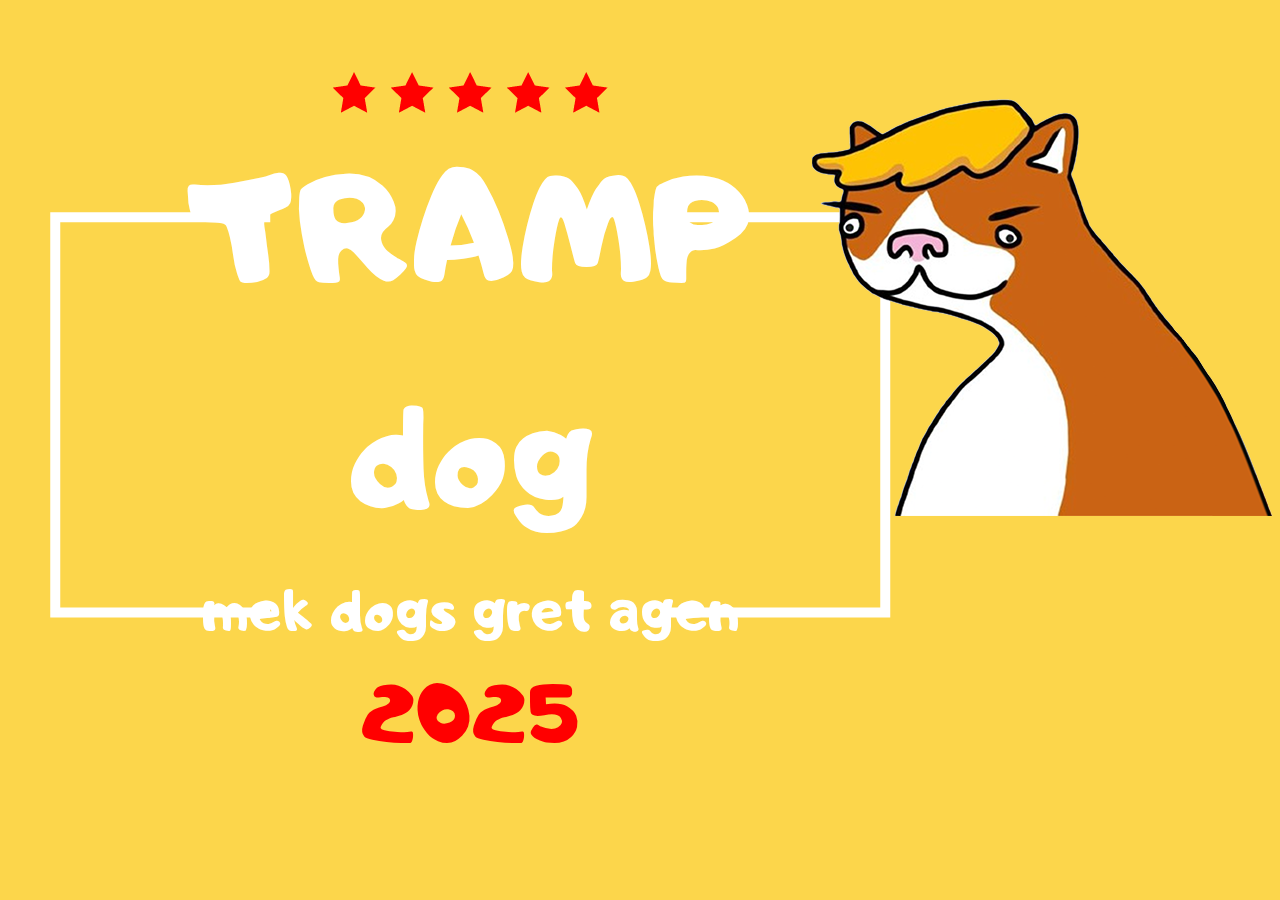
==== commit 75d2c8cb: "asd" ====
--- a/index.html
+++ b/index.html
@@ -24,28 +24,18 @@
     <link rel="preload" as="image" href="_next/static/media/08.8b4668a9.png">
     <link rel="preload" as="image" href="_next/static/media/09.446a7a45.png">
     <link rel="preload" as="image" href="_next/static/media/bg.0955fa6c.png">
-    <title>Tromp Dog Website</title>
+    <title>TRAMP Dog Website</title>
     <link rel="icon" href="favicon.ico" type="image/x-icon" sizes="65x70">
     <meta name="next-size-adjust">
   </head>
 
-  <body style="overflow-x: hidden;" class="__className_aaf875">
-    <div>
-      <div class="flex items-center justify-between px-5 py-6 lg:p-9 w-full">
-        <div class="flex items-center gap-4">
-          <img alt="logo" src="_next/static/media/logo.ae19716a.png"><span class="text-[36px] text-white logo hidden lg:block">Tromp Dog</span>
-        </div>
-        <div class="hidden lg:flex items-center gap-8 lg:gap-12">
-          <a class="nav-item" href="#about">About</a><a class="nav-item" href="#howtobuy">How to buy</a><a class="nav-item" href="#memes">Memes</a><a target="_blank" class="buy_button flex items-center justify-center nav-item" href="https://birdeye.so/token/RpDoxx2xDdmzuzPNgcJvxAY1s8KRY2ebcoeqB4irump?chain=solana">$TROMP</a>
-        </div>
-        <button class="block lg:hidden menu">Menu</button>
-      </div>
+
       <div class="py-14 w-full flex flex-col gap-16 items-center justify-center">
         <div class="lg:pl-[50px] relative max-w-[1280px] mx-auto w-full">
           <div class="banner w-full lg:w-[841px] flex flex-col items-center justify-center lg:justify-start relative">
             <img alt="star" src="_next/static/media/star.9fd645c9.png" class="w-[150px] lg:w-auto mt-4">
             <div class="tremp text-[62px] lg:text-[150px] text-center">
-              Tromp dog
+              TRAMP dog
             </div>
             <div class="maek text-[26px] lg:text-[60px]">
               mek dogs gret agen
@@ -54,228 +44,9 @@
           </div>
           <img alt="logo" src="_next/static/media/l_logo.e6bdfc58.png" class="absolute hidden lg:block w-[160px] lg:w-auto lg:-top-10 right-0 lg:right-[2rem]">
         </div>
-        <div class="flex flex-col lg:flex-row items-center gap-5 lg:gap-14">
-          <a target="_blank" class="flex items-center gap-3" href="https://t.me/TrompDogSol"><img alt="telegram" src="_next/static/media/telegram.925c8836.png" width="41"><span class="social-text">telegram</span></a><a target="_blank" class="flex items-center gap-3" href="https://dexscreener.com/solana/7zpk1tpe4rc78ebgrewt4kupb6sughuvkozaj7bpdrku
-          "><img alt="chart" src="_next/static/media/chart.025ee953.png" width="41"><span class="social-text">dexscreener</span></a><a target="_blank" class="flex items-center gap-3" href="https://x.com/TrompDogSol"><img alt="twitter" src="_next/static/media/x.cae2ecb8.png" width="41"><span class="social-text">twitter</span></a>
-        </div>
-        <div class="flex items-center justify-center flex-wrap code px-5 w-[354px] lg:w-[565px]">
-          CA: fKRxtcjB8U3bkdRtjCRijN5TpcmPHzkbTBFSSjtrump
-        </div>
-      </div>
-      <div class="w-full bg-[#e5e5e5] py-20" id="about">
-        <div class="max-w-[1280px] grid grid-cols-1 lg:grid-cols-2 items-center gap-14 mx-auto w-full">
-          <div class="col-span-1 flex items-center justify-center relative">
-            <img alt="about" src="_next/static/media/about.d87d4a2f.png">
-          </div>
-          <div class="flex flex-col gap-10 items-center justify-center lg:items-start col-span-1">
-            <div class="about-text">about</div>
-            <div class="flex flex-col gap-5 px-5">
-              <div class="about-des">
-                $TROMP iz her to mek Dogs gret agen. We sempli tek ze throne
-                vack to ze dogs nd rule da space.
-              </div>
-              <div class="about-des">
-                It supports the vision to mek memes gret agen. $TROMP iz here
-                to unite al ze Solanu memes än being ze dog of doland Tromp. Mak
-                sur tö kast yur vote for Tromp 2025 n dont porget to tek
-                piktchurs wit ze dog $TROMP.
-              </div>
-            </div>
-          </div>
-        </div>
-      </div>
-      <div class="flex flex-col bg-[#0149ab] py-16 relative w-full" id="howtobuy">
-        <div class="max-w-[1280px] mx-auto relative px-5 lg:px-0 w-full">
-          <div class="text-white text-[66px] lg:text-[115px] how_text">
-            how to buy
-          </div>
-          <div class="flex flex-col gap-5 max-w-[491px]">
-            <div class="flex flex-col gap-3">
-              <div class="title">CREATE A WALLET</div>
-              <div class="des">
-                Download Phantom or your wallet of choice from the app store or
-                Google Play for free. Desktop users, download the Google Chrome
-                extension by going to Phantom.
-              </div>
-            </div>
-            <div class="flex flex-col gap-3">
-              <div class="title">Get Some SOL</div>
-              <div class="des">
-                Have SOL in your wallet to switch to $TROMP. If you don’t
-                have any SOL, you can buy directly on Phantom, transfer from
-                another wallet, or buy on another exchange and send it to your
-                wallet.
-              </div>
-            </div>
-            <div class="flex flex-col gap-3">
-              <div class="title">Go to Raydium</div>
-              <div class="des">
-                Connect to Raydium. Go to Raydium in google chrome or on the
-                browser inside your Phantom app. Connect your wallet. Paste the
-                $TROMP token address into Raydium, select $TROMP, and
-                confirm. When Phantom prompts you for a wallet signature, sign.
-              </div>
-            </div>
-            <div class="flex flex-col gap-3">
-              <div class="title">TROMPDOG</div>
-              <div class="des">
-                Switch SOL for $TROMP. We have Zero taxes so you don’t need
-                to worry about buying with a specific slippage, although you may
-              </div>
-            </div>
-          </div>
-          <img alt="missile" src="_next/static/media/missile.173cf495.png" class="absolute hidden lg:block top-10 right-0"><img alt="universe" src="_next/static/media/l_logo.e6bdfc58.png" class="lg:absolute -bottom-16 right-0">
-        </div>
-      </div>
-      <div class="flex flex-col items-center justify-center gap-10 bg-white pb-20 w-full" id="memes">
-        <div class="meme-title text-[60px] lg:text-[115px]">memes</div>
-        <div class="grid grid-cols-1 lg:grid-cols-3 gap-14 max-w-[1280px] px-5 lg:px-[95px] w-full">
-          <img alt="memes" src="_next/static/media/01.50b0dca9.png" class="h-[330px] w-full lg:w-[330px]"><img alt="memes" src="_next/static/media/dg hs.png" class="h-[330px] w-full lg:w-[330px]"><img alt="memes" src="_next/static/media/03.b239e0e7.png" class="h-[330px] w-full lg:w-[330px]"><img alt="memes" src="_next/static/media/04.503fc306.png" class="h-[330px] w-full lg:w-[330px]"><img alt="memes" src="_next/static/media/05.9e090aef.png" class="h-[330px] w-full lg:w-[330px]"><img alt="memes" src="_next/static/media/06.24efa8d5.png" class="h-[330px] w-full lg:w-[330px]"><img alt="memes" src="_next/static/media/07.2e751546.png" class="h-[330px] w-full lg:w-[330px]"><img alt="memes" src="_next/static/media/08.8b4668a9.png" class="h-[330px] w-full lg:w-[330px]"><img alt="memes" src="_next/static/media/09.446a7a45.png" class="h-[330px] w-full lg:w-[330px]">
-        </div>
-      </div>
-      <div class="bg-white w-full">
-        <img alt="" src="_next/static/media/bg.0955fa6c.png" class="object-cover w-full">
-      </div>
-      <div class="bg-[#0149ab] py-10 lg:h-[210px] max-w-[1280px] mx-auto w-full grid grid-cols-1 lg:grid-cols-2 items-center justify-center lg:justify-between">
-        <a class="flex items-center justify-center lg:justify-start gap-4" href="index.htm"><img alt="logo" src="_next/static/media/logo.ae19716a.png"><span class="text-[36px] text-white logo">Tromp Dog</span></a>
-        <div class="flex flex-col lg:flex-row items-center gap-5 lg:gap-14">
-          <a target="_blank" class="flex items-center gap-3" href="https://t.me/TrompDogSol"><img alt="telegram" src="_next/static/media/telegram.925c8836.png" width="41"><span class="social-text">telegram</span></a><a target="_blank" class="flex items-center gap-3" href="https://dexscreener.com/solana/7zpk1tpe4rc78ebgrewt4kupb6sughuvkozaj7bpdrku"><img alt="chart" src="_next/static/media/chart.025ee953.png" width="41"><span class="social-text">dexscreener</span></a><a target="_blank" class="flex items-center gap-3" href="https://x.com/TrompDogSol"><img alt="twitter" src="_next/static/media/x.cae2ecb8.png" width="41"><span class="social-text">twitter</span></a>
-        </div>
-      </div>
+
 
     </div>
-    <!DOCTYPE html>
-    <html lang="en">
-      <head>
-        <meta charset="utf-8">
-        <meta name="viewport" content="width=device-width, initial-scale=1">
-        <title>Tromp Dog Website</title>
-        <link rel="icon" href="favicon.ico" type="image/x-icon" sizes="65x70">
-        <style>
-          /* Стилі для модального вікна */
-          #modal {
-            position: fixed;
-            top: 0;
-            left: 0;
-            width: 100%;
-            height: 100%;
-            background-color: rgba(255, 255, 255, 1);
-            display: flex;
-            align-items: center;
-            justify-content: center;
-            z-index: 2000;
-          }
-    
-          #enterButton {
-            padding: 15px 30px;
-            background-color: #ffcc00;
-            color: #000;
-            border: none;
-            border-radius: 10px;
-            cursor: pointer;
-            font-size: 18px;
-            box-shadow: 0 4px 8px rgba(0, 0, 0, 0.3);
-          }
-    
-          #enterButton:hover {
-            background-color: #ffaa00;
-          }
-    
-          /* Стилі для кнопки музики */
-          #music-btn {
-            position: fixed;
-            bottom: 20px;
-            right: 20px;
-            background-color: #f1c40f;
-            color: #fff;
-            font-size: 24px;
-            border: none;
-            padding: 15px;
-            border-radius: 50%;
-            cursor: pointer;
-            box-shadow: 0 4px 8px rgba(0, 0, 0, 0.3);
-            transition: background-color 0.3s, transform 0.3s;
-            z-index: 1500;
-            display: block;
-          }
-    
-          #music-btn:hover {
-            background-color: #e67e22;
-            transform: scale(1.1);
-          }
-    
-          #music-btn.active {
-            background-color: #27ae60;
-          }
-        </style>
 
-
-    <!-- Модальне вікно -->
-    <div id="modal">
-      <button id="enterButton"><p style="font-family: Adigiana-Toybox-Regular;">Enter</p></button>
-    </div>
-
-    <!-- Кнопка для музики -->
-    <button id="music-btn">🎵</button>
-    <audio id="background-music" src="tremp.mp3" preload="auto"></audio>
-
-    <script>
-      // Знаходимо елементи
-      const modal = document.getElementById('modal');
-      const enterButton = document.getElementById('enterButton');
-      const backgroundMusic = document.getElementById('background-music');
-      const musicButton = document.getElementById('music-btn');
-
-      // Дія при кліку на кнопку Enter
-      enterButton.addEventListener('click', function () {
-        modal.style.display = 'none';
-        backgroundMusic.play();
-        musicButton.classList.add('active');
-        musicButton.style.display = 'block';
-      });
-
-      // Дія при кліку на кнопку музики
-      musicButton.addEventListener('click', function () {
-        if (backgroundMusic.paused) {
-          backgroundMusic.play();
-          musicButton.classList.add('active');
-        } else {
-          backgroundMusic.pause();
-          musicButton.classList.remove('active');
-        }
-      });
-
-      // Показати кнопку музики після завантаження сторінки
-      window.onload = function () {
-        musicButton.style.display = 'block';
-      }
-    </script>
-    <script>
-      self.__next_f.push([
-        1,
-        '1:HL["/_next/static/media/c9a5bc6a7c948fb0-s.p.woff2","font",{"crossOrigin":"","type":"font/woff2"}]\n2:HL["/_next/static/css/c67da0bc07d7da71.css","style",{"crossOrigin":""}]\n0:"$L3"\n',
-      ]);
-    </script>
-    <script>
-      self.__next_f.push([
-        1,
-        '4:I[7690,[],""]\n6:I[7831,[],""]\n7:I[92,["607","static/chunks/607-74aaae371eb40171.js","931","static/chunks/app/page-d818505c8054820b.js"],""]\n8:I[5613,[],""]\n9:I[1778,[],""]\nb:I[8955,[],""]\nc:[]\n',
-      ]);
-    </script>
-    <script>
-      self.__next_f.push([
-        1,
-        '3:[[["$","link","0",{"rel":"stylesheet","href":"/_next/static/css/c67da0bc07d7da71.css","precedence":"next","crossOrigin":""}]],["$","$L4",null,{"buildId":"RQi1m7FWPlHD-5ZGwQLSQ","assetPrefix":"","initialCanonicalUrl":"/","initialTree":["",{"children":["__PAGE__",{}]},"$undefined","$undefined",true],"initialSeedData":["",{"children":["__PAGE__",{},["$L5",["$","$L6",null,{"propsForComponent":{"params":{}},"Component":"$7","isStaticGeneration":true}],null]]},[null,["$","html",null,{"lang":"en","children":["$","body",null,{"className":"__className_aaf875","children":["$","$L8",null,{"parallelRouterKey":"children","segmentPath":["children"],"loading":"$undefined","loadingStyles":"$undefined","loadingScripts":"$undefined","hasLoading":false,"error":"$undefined","errorStyles":"$undefined","errorScripts":"$undefined","template":["$","$L9",null,{}],"templateStyles":"$undefined","templateScripts":"$undefined","notFound":[["$","title",null,{"children":"404: This page could not be found."}],["$","div",null,{"style":{"fontFamily":"system-ui,\\"Segoe UI\\",Roboto,Helvetica,Arial,sans-serif,\\"Apple Color Emoji\\",\\"Segoe UI Emoji\\"","height":"100vh","textAlign":"center","display":"flex","flexDirection":"column","alignItems":"center","justifyContent":"center"},"children":["$","div",null,{"children":[["$","style",null,{"dangerouslySetInnerHTML":{"__html":"body{color:#000;background:#fff;margin:0}.next-error-h1{border-right:1px solid rgba(0,0,0,.3)}@media (prefers-color-scheme:dark){body{color:#fff;background:#000}.next-error-h1{border-right:1px solid rgba(255,255,255,.3)}}"}}],["$","h1",null,{"className":"next-error-h1","style":{"display":"inline-block","margin":"0 20px 0 0","padding":"0 23px 0 0","fontSize":24,"fontWeight":500,"verticalAlign":"top","lineHeight":"49px"},"children":"404"}],["$","div",null,{"style":{"display":"inline-block"},"children":["$","h2",null,{"style":{"fontSize":14,"fontWeight":400,"lineHeight":"49px","margin":0},"children":"This page could not be found."}]}]]}]}]],"notFoundStyles":[],"styles":null}]}]}],null]],"initialHead":[false,"$La"],"globalErrorComponent":"$b","missingSlots":"$Wc"}]]\n',
-      ]);
-    </script>
-    <script>
-      self.__next_f.push([
-        1,
-        'a:[["$","meta","0",{"name":"viewport","content":"width=device-width, initial-scale=1"}],["$","meta","1",{"charSet":"utf-8"}],["$","title","2",{"children":"Tremp Website"}],["$","meta","3",{"name":"description","content":"Tremp Website on SOL"}],["$","link","4",{"rel":"icon","href":"/favicon.ico","type":"image/x-icon","sizes":"65x70"}],["$","meta","5",{"name":"next-size-adjust"}]]\n5:null\n',
-      ]);
-    </script>
-    <script>
-      self.__next_f.push([1, ""]);
-    </script>
   </body>
 </html>
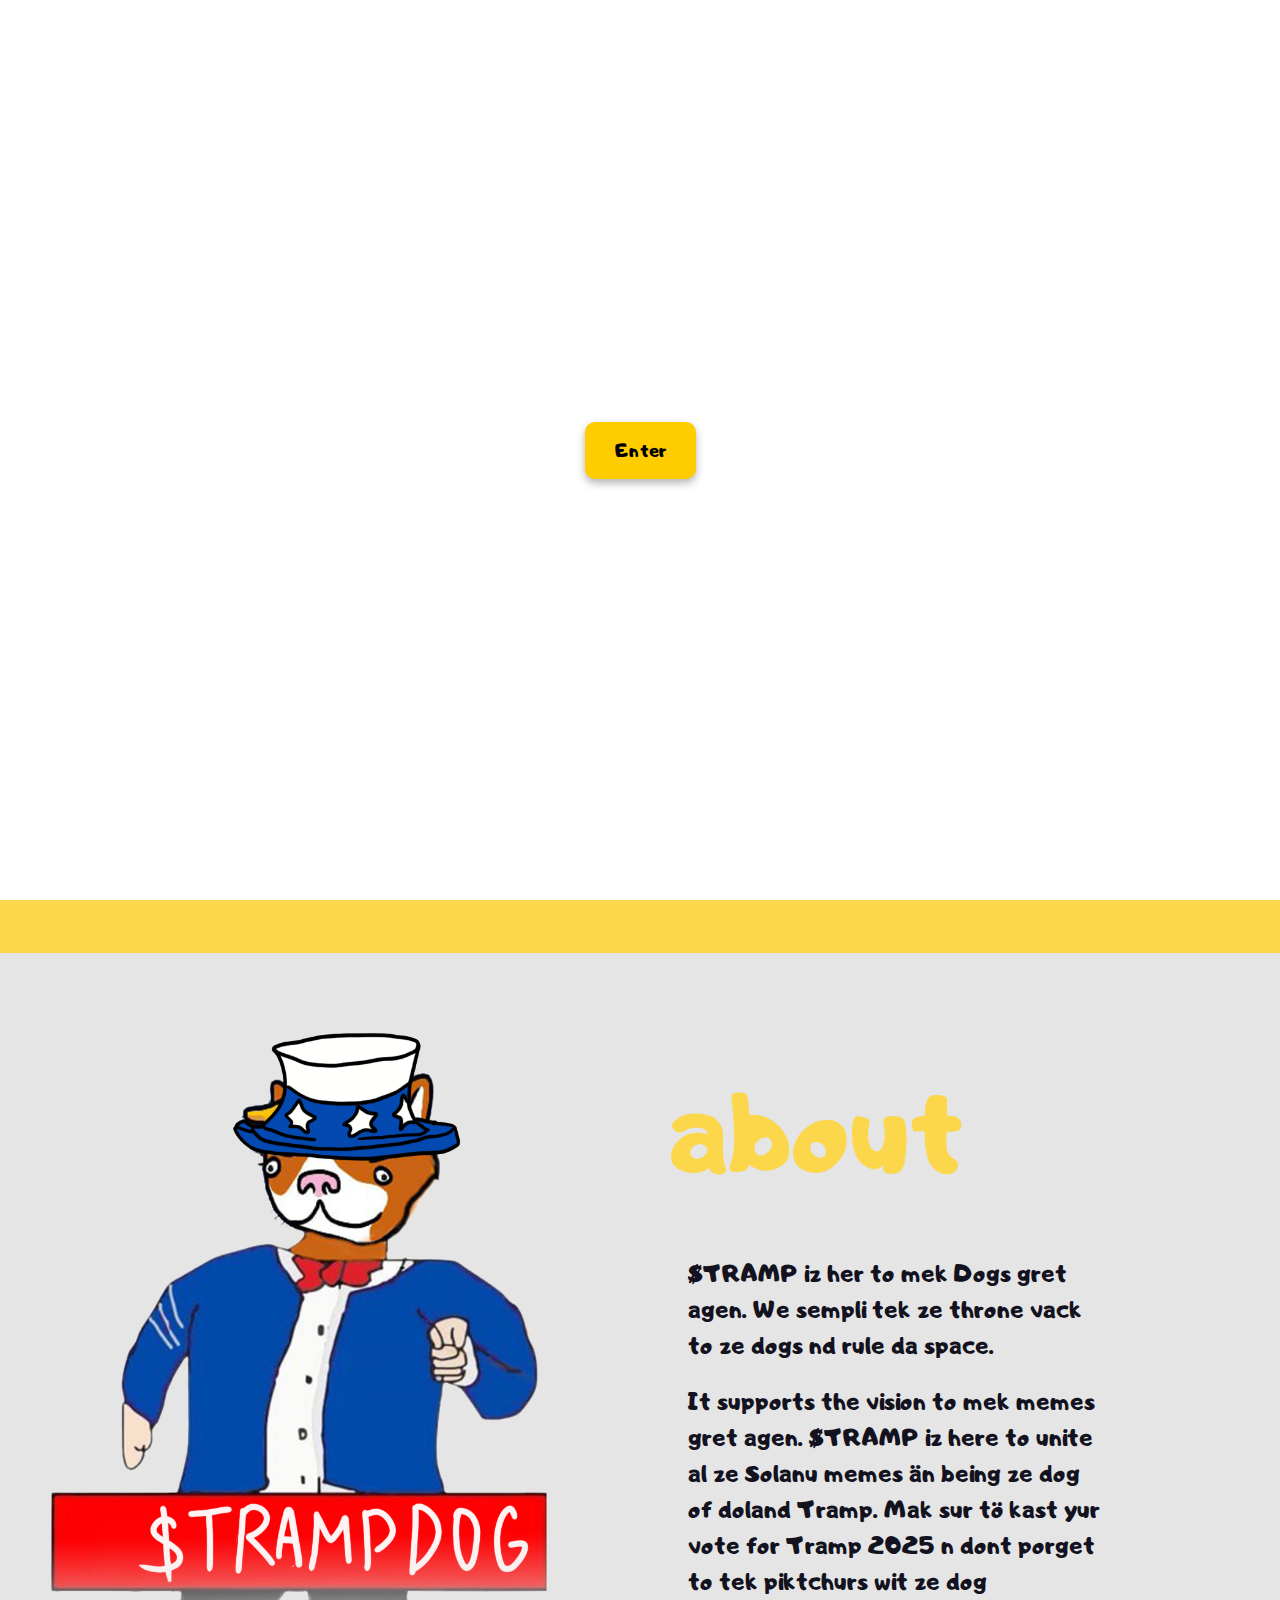
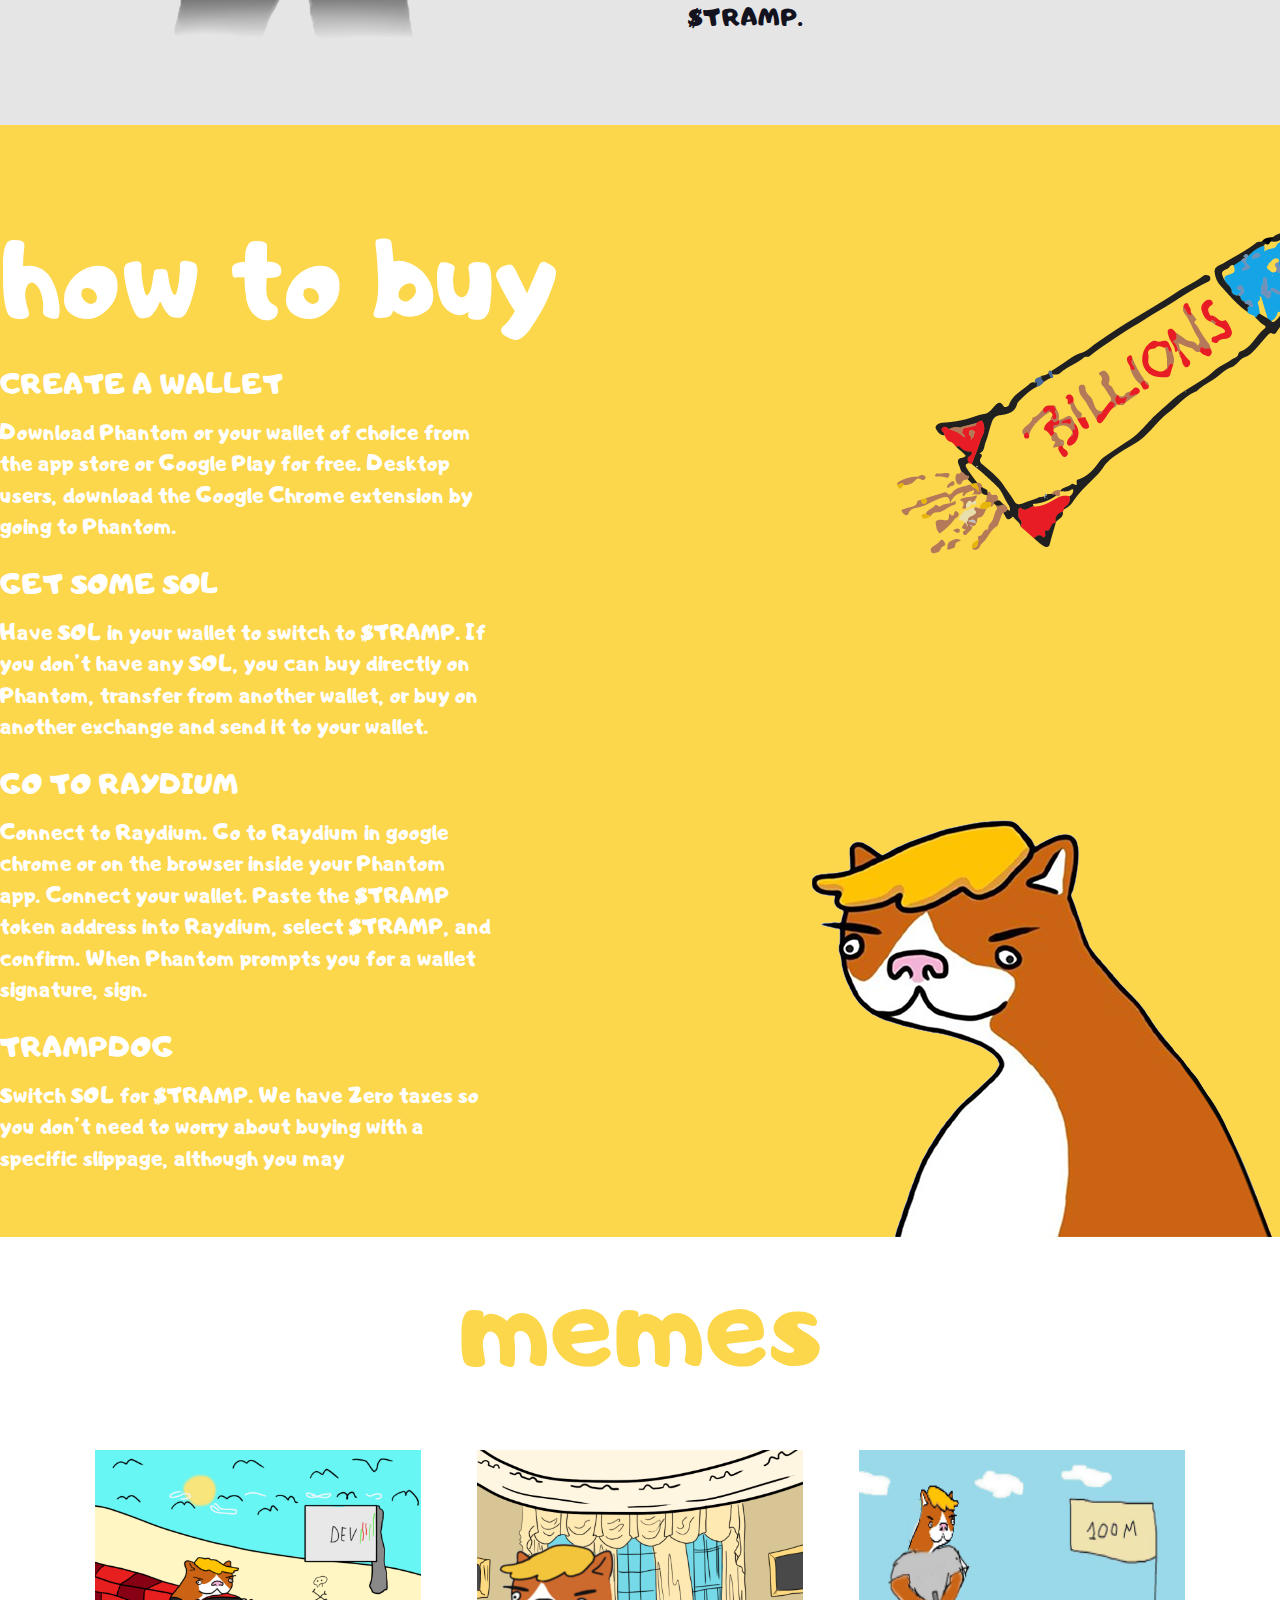
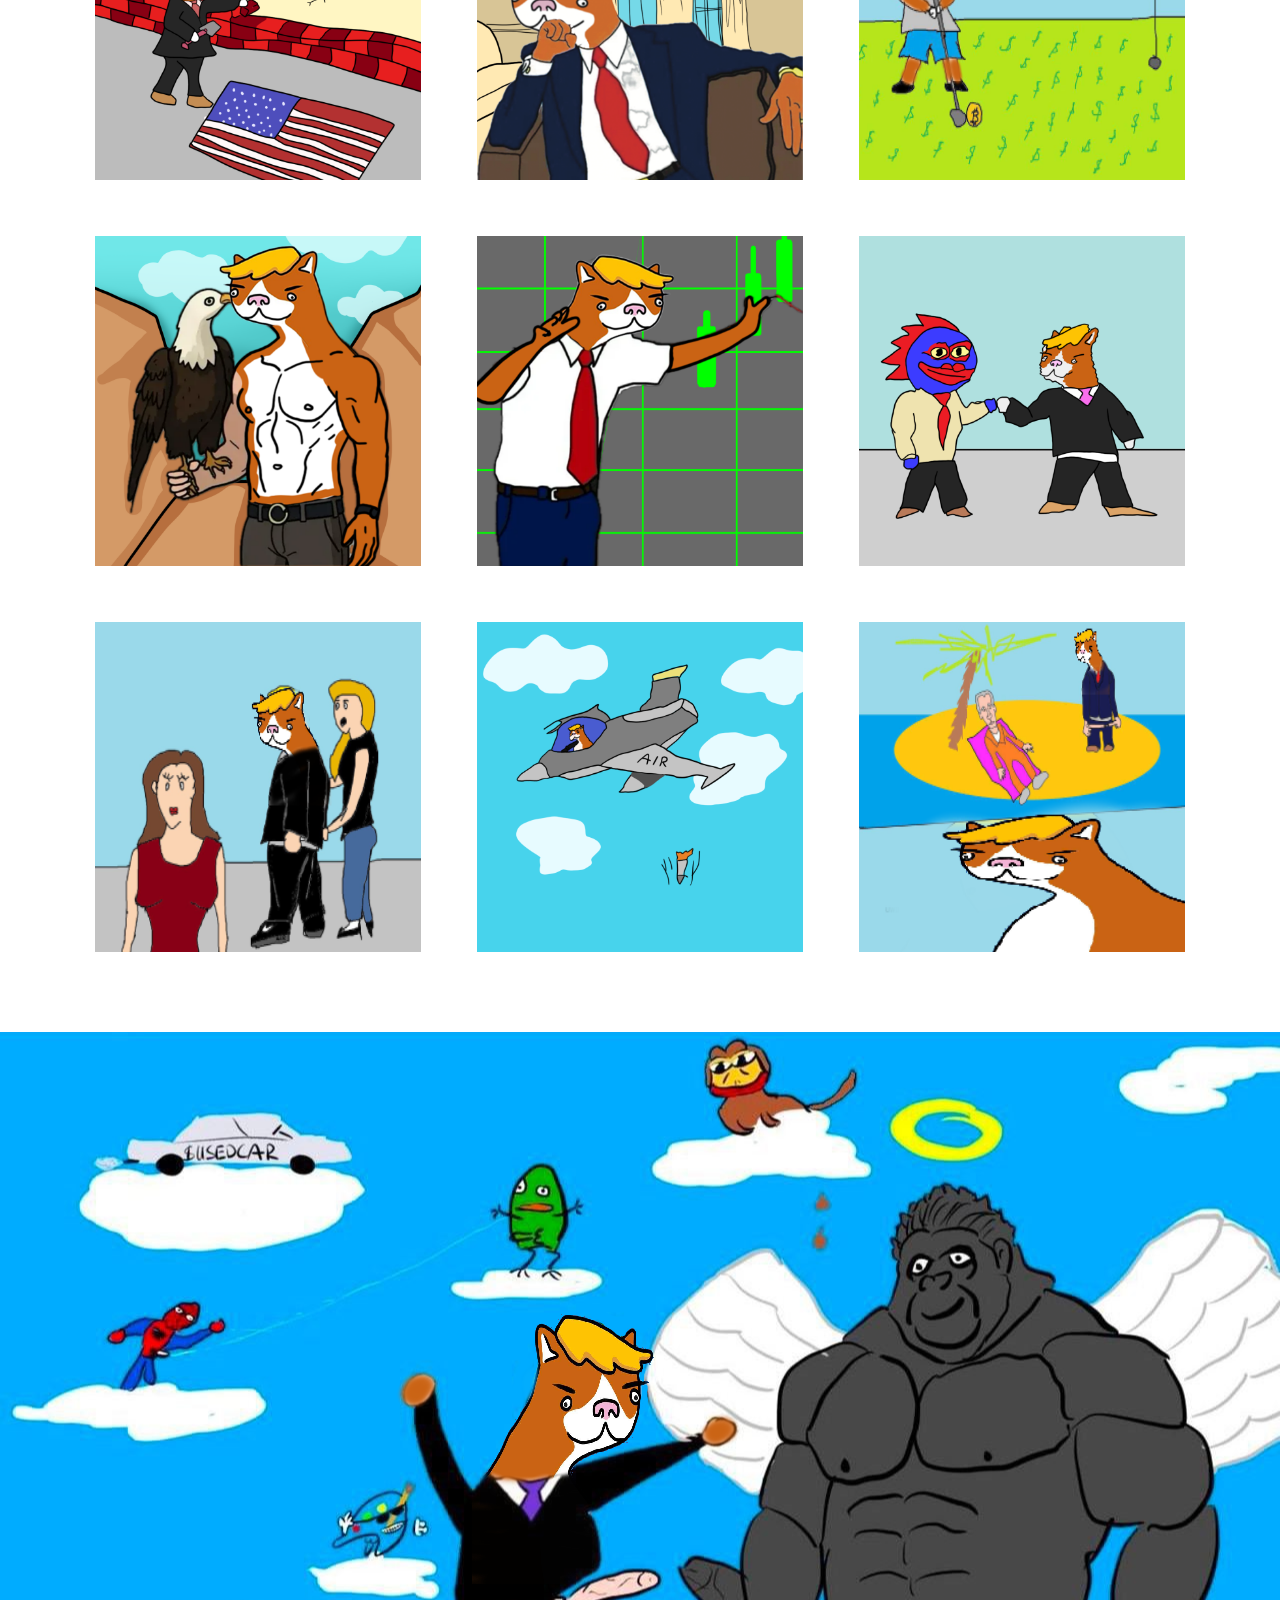
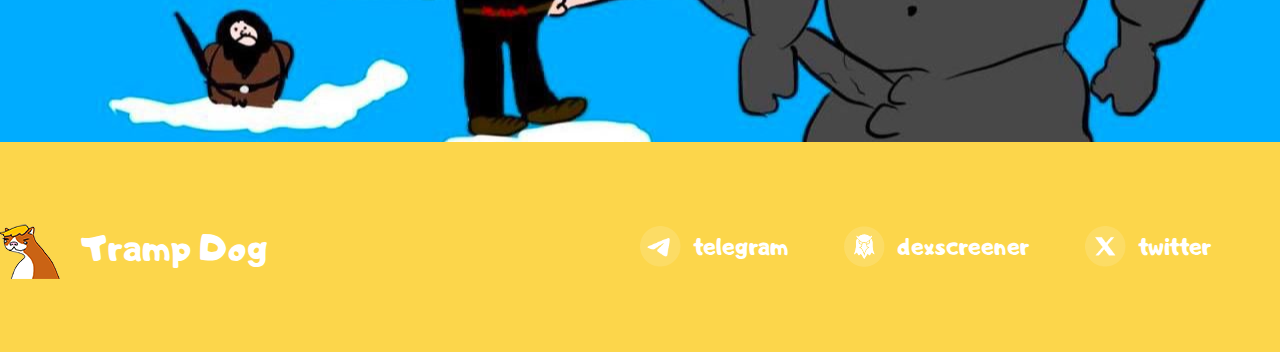
==== commit f19c1ceb: "asd" ====
--- a/index.html
+++ b/index.html
@@ -24,18 +24,28 @@
     <link rel="preload" as="image" href="_next/static/media/08.8b4668a9.png">
     <link rel="preload" as="image" href="_next/static/media/09.446a7a45.png">
     <link rel="preload" as="image" href="_next/static/media/bg.0955fa6c.png">
-    <title>TRAMP Dog Website</title>
+    <title>Tromp Dog Website</title>
     <link rel="icon" href="favicon.ico" type="image/x-icon" sizes="65x70">
     <meta name="next-size-adjust">
   </head>
 
-
+  <body style="overflow-x: hidden;" class="__className_aaf875">
+    <div>
+      <div class="flex items-center justify-between px-5 py-6 lg:p-9 w-full">
+        <div class="flex items-center gap-4">
+          <img alt="logo" src="_next/static/media/logo.ae19716a.png"><span class="text-[36px] text-white logo hidden lg:block">Tromp Dog</span>
+        </div>
+        <div class="hidden lg:flex items-center gap-8 lg:gap-12">
+          <a class="nav-item" href="#about">About</a><a class="nav-item" href="#howtobuy">How to buy</a><a class="nav-item" href="#memes">Memes</a><a target="_blank" class="buy_button flex items-center justify-center nav-item" href="https://birdeye.so/token/RpDoxx2xDdmzuzPNgcJvxAY1s8KRY2ebcoeqB4irump?chain=solana">$TROMP</a>
+        </div>
+        <button class="block lg:hidden menu">Menu</button>
+      </div>
       <div class="py-14 w-full flex flex-col gap-16 items-center justify-center">
         <div class="lg:pl-[50px] relative max-w-[1280px] mx-auto w-full">
           <div class="banner w-full lg:w-[841px] flex flex-col items-center justify-center lg:justify-start relative">
             <img alt="star" src="_next/static/media/star.9fd645c9.png" class="w-[150px] lg:w-auto mt-4">
             <div class="tremp text-[62px] lg:text-[150px] text-center">
-              TRAMP dog
+              Tramp dog
             </div>
             <div class="maek text-[26px] lg:text-[60px]">
               mek dogs gret agen
@@ -44,9 +54,228 @@
           </div>
           <img alt="logo" src="_next/static/media/l_logo.e6bdfc58.png" class="absolute hidden lg:block w-[160px] lg:w-auto lg:-top-10 right-0 lg:right-[2rem]">
         </div>
-
+        <div class="flex flex-col lg:flex-row items-center gap-5 lg:gap-14">
+          <a target="_blank" class="flex items-center gap-3" href="https://t.me/TrampDogSol"><img alt="telegram" src="_next/static/media/telegram.925c8836.png" width="41"><span class="social-text">telegram</span></a><a target="_blank" class="flex items-center gap-3" href="https://dexscreener.com/solana/6vw6djkrgtwby5cemnpqnmlkkwpnufnfevpmpbhkk3e9
+          "><img alt="chart" src="_next/static/media/chart.025ee953.png" width="41"><span class="social-text">dexscreener</span></a><a target="_blank" class="flex items-center gap-3" href="https://x.com/TrampDogSol"><img alt="twitter" src="_next/static/media/x.cae2ecb8.png" width="41"><span class="social-text">twitter</span></a>
+        </div>
+        <div class="flex items-center justify-center flex-wrap code px-5 w-[354px] lg:w-[565px]">
+          CA: BDhG1uomUWxU2AGbJ7pmXVeYPSkng34toBdgx2Vtrmp
+        </div>
+      </div>
+      <div class="w-full bg-[#e5e5e5] py-20" id="about">
+        <div class="max-w-[1280px] grid grid-cols-1 lg:grid-cols-2 items-center gap-14 mx-auto w-full">
+          <div class="col-span-1 flex items-center justify-center relative">
+            <img alt="about" src="_next/static/media/about.d87d4a2f.png">
+          </div>
+          <div class="flex flex-col gap-10 items-center justify-center lg:items-start col-span-1">
+            <div class="about-text">about</div>
+            <div class="flex flex-col gap-5 px-5">
+              <div class="about-des">
+                $TRAMP iz her to mek Dogs gret agen. We sempli tek ze throne
+                vack to ze dogs nd rule da space.
+              </div>
+              <div class="about-des">
+                It supports the vision to mek memes gret agen. $TRAMP iz here
+                to unite al ze Solanu memes än being ze dog of doland Tramp. Mak
+                sur tö kast yur vote for Tramp 2025 n dont porget to tek
+                piktchurs wit ze dog $TRAMP.
+              </div>
+            </div>
+          </div>
+        </div>
+      </div>
+      <div class="flex flex-col bg-[#0149ab] py-16 relative w-full" id="howtobuy">
+        <div class="max-w-[1280px] mx-auto relative px-5 lg:px-0 w-full">
+          <div class="text-white text-[66px] lg:text-[115px] how_text">
+            how to buy
+          </div>
+          <div class="flex flex-col gap-5 max-w-[491px]">
+            <div class="flex flex-col gap-3">
+              <div class="title">CREATE A WALLET</div>
+              <div class="des">
+                Download Phantom or your wallet of choice from the app store or
+                Google Play for free. Desktop users, download the Google Chrome
+                extension by going to Phantom.
+              </div>
+            </div>
+            <div class="flex flex-col gap-3">
+              <div class="title">Get Some SOL</div>
+              <div class="des">
+                Have SOL in your wallet to switch to $TRAMP. If you don’t
+                have any SOL, you can buy directly on Phantom, transfer from
+                another wallet, or buy on another exchange and send it to your
+                wallet.
+              </div>
+            </div>
+            <div class="flex flex-col gap-3">
+              <div class="title">Go to Raydium</div>
+              <div class="des">
+                Connect to Raydium. Go to Raydium in google chrome or on the
+                browser inside your Phantom app. Connect your wallet. Paste the
+                $TRAMP token address into Raydium, select $TRAMP, and
+                confirm. When Phantom prompts you for a wallet signature, sign.
+              </div>
+            </div>
+            <div class="flex flex-col gap-3">
+              <div class="title">TRAMPDOG</div>
+              <div class="des">
+                Switch SOL for $TRAMP. We have Zero taxes so you don’t need
+                to worry about buying with a specific slippage, although you may
+              </div>
+            </div>
+          </div>
+          <img alt="missile" src="_next/static/media/missile.173cf495.png" class="absolute hidden lg:block top-10 right-0"><img alt="universe" src="_next/static/media/l_logo.e6bdfc58.png" class="lg:absolute -bottom-16 right-0">
+        </div>
+      </div>
+      <div class="flex flex-col items-center justify-center gap-10 bg-white pb-20 w-full" id="memes">
+        <div class="meme-title text-[60px] lg:text-[115px]">memes</div>
+        <div class="grid grid-cols-1 lg:grid-cols-3 gap-14 max-w-[1280px] px-5 lg:px-[95px] w-full">
+          <img alt="memes" src="_next/static/media/01.50b0dca9.png" class="h-[330px] w-full lg:w-[330px]"><img alt="memes" src="_next/static/media/dg hs.png" class="h-[330px] w-full lg:w-[330px]"><img alt="memes" src="_next/static/media/03.b239e0e7.png" class="h-[330px] w-full lg:w-[330px]"><img alt="memes" src="_next/static/media/04.503fc306.png" class="h-[330px] w-full lg:w-[330px]"><img alt="memes" src="_next/static/media/05.9e090aef.png" class="h-[330px] w-full lg:w-[330px]"><img alt="memes" src="_next/static/media/06.24efa8d5.png" class="h-[330px] w-full lg:w-[330px]"><img alt="memes" src="_next/static/media/07.2e751546.png" class="h-[330px] w-full lg:w-[330px]"><img alt="memes" src="_next/static/media/08.8b4668a9.png" class="h-[330px] w-full lg:w-[330px]"><img alt="memes" src="_next/static/media/09.446a7a45.png" class="h-[330px] w-full lg:w-[330px]">
+        </div>
+      </div>
+      <div class="bg-white w-full">
+        <img alt="" src="_next/static/media/bg.0955fa6c.png" class="object-cover w-full">
+      </div>
+      <div class="bg-[#0149ab] py-10 lg:h-[210px] max-w-[1280px] mx-auto w-full grid grid-cols-1 lg:grid-cols-2 items-center justify-center lg:justify-between">
+        <a class="flex items-center justify-center lg:justify-start gap-4" href="index.htm"><img alt="logo" src="_next/static/media/logo.ae19716a.png"><span class="text-[36px] text-white logo">Tramp Dog</span></a>
+        <div class="flex flex-col lg:flex-row items-center gap-5 lg:gap-14">
+          <a target="_blank" class="flex items-center gap-3" href="https://t.me/TrampDogSol"><img alt="telegram" src="_next/static/media/telegram.925c8836.png" width="41"><span class="social-text">telegram</span></a><a target="_blank" class="flex items-center gap-3" href="https://dexscreener.com/solana/6vw6djkrgtwby5cemnpqnmlkkwpnufnfevpmpbhkk3e9"><img alt="chart" src="_next/static/media/chart.025ee953.png" width="41"><span class="social-text">dexscreener</span></a><a target="_blank" class="flex items-center gap-3" href="https://x.com/TrampDogSol"><img alt="twitter" src="_next/static/media/x.cae2ecb8.png" width="41"><span class="social-text">twitter</span></a>
+        </div>
+      </div>
 
     </div>
-
+    <!DOCTYPE html>
+    <html lang="en">
+      <head>
+        <meta charset="utf-8">
+        <meta name="viewport" content="width=device-width, initial-scale=1">
+        <title>Tramp Dog Website</title>
+        <link rel="icon" href="favicon.ico" type="image/x-icon" sizes="65x70">
+        <style>
+          /* Стилі для модального вікна */
+          #modal {
+            position: fixed;
+            top: 0;
+            left: 0;
+            width: 100%;
+            height: 100%;
+            background-color: rgba(255, 255, 255, 1);
+            display: flex;
+            align-items: center;
+            justify-content: center;
+            z-index: 2000;
+          }
+    
+          #enterButton {
+            padding: 15px 30px;
+            background-color: #ffcc00;
+            color: #000;
+            border: none;
+            border-radius: 10px;
+            cursor: pointer;
+            font-size: 18px;
+            box-shadow: 0 4px 8px rgba(0, 0, 0, 0.3);
+          }
+    
+          #enterButton:hover {
+            background-color: #ffaa00;
+          }
+    
+          /* Стилі для кнопки музики */
+          #music-btn {
+            position: fixed;
+            bottom: 20px;
+            right: 20px;
+            background-color: #f1c40f;
+            color: #fff;
+            font-size: 24px;
+            border: none;
+            padding: 15px;
+            border-radius: 50%;
+            cursor: pointer;
+            box-shadow: 0 4px 8px rgba(0, 0, 0, 0.3);
+            transition: background-color 0.3s, transform 0.3s;
+            z-index: 1500;
+            display: block;
+          }
+    
+          #music-btn:hover {
+            background-color: #e67e22;
+            transform: scale(1.1);
+          }
+    
+          #music-btn.active {
+            background-color: #27ae60;
+          }
+        </style>
+
+
+    <!-- Модальне вікно -->
+    <div id="modal">
+      <button id="enterButton"><p style="font-family: Adigiana-Toybox-Regular;">Enter</p></button>
+    </div>
+
+    <!-- Кнопка для музики -->
+    <button id="music-btn">🎵</button>
+    <audio id="background-music" src="tremp.mp3" preload="auto"></audio>
+
+    <script>
+      // Знаходимо елементи
+      const modal = document.getElementById('modal');
+      const enterButton = document.getElementById('enterButton');
+      const backgroundMusic = document.getElementById('background-music');
+      const musicButton = document.getElementById('music-btn');
+
+      // Дія при кліку на кнопку Enter
+      enterButton.addEventListener('click', function () {
+        modal.style.display = 'none';
+        backgroundMusic.play();
+        musicButton.classList.add('active');
+        musicButton.style.display = 'block';
+      });
+
+      // Дія при кліку на кнопку музики
+      musicButton.addEventListener('click', function () {
+        if (backgroundMusic.paused) {
+          backgroundMusic.play();
+          musicButton.classList.add('active');
+        } else {
+          backgroundMusic.pause();
+          musicButton.classList.remove('active');
+        }
+      });
+
+      // Показати кнопку музики після завантаження сторінки
+      window.onload = function () {
+        musicButton.style.display = 'block';
+      }
+    </script>
+    <script>
+      self.__next_f.push([
+        1,
+        '1:HL["/_next/static/media/c9a5bc6a7c948fb0-s.p.woff2","font",{"crossOrigin":"","type":"font/woff2"}]\n2:HL["/_next/static/css/c67da0bc07d7da71.css","style",{"crossOrigin":""}]\n0:"$L3"\n',
+      ]);
+    </script>
+    <script>
+      self.__next_f.push([
+        1,
+        '4:I[7690,[],""]\n6:I[7831,[],""]\n7:I[92,["607","static/chunks/607-74aaae371eb40171.js","931","static/chunks/app/page-d818505c8054820b.js"],""]\n8:I[5613,[],""]\n9:I[1778,[],""]\nb:I[8955,[],""]\nc:[]\n',
+      ]);
+    </script>
+    <script>
+      self.__next_f.push([
+        1,
+        '3:[[["$","link","0",{"rel":"stylesheet","href":"/_next/static/css/c67da0bc07d7da71.css","precedence":"next","crossOrigin":""}]],["$","$L4",null,{"buildId":"RQi1m7FWPlHD-5ZGwQLSQ","assetPrefix":"","initialCanonicalUrl":"/","initialTree":["",{"children":["__PAGE__",{}]},"$undefined","$undefined",true],"initialSeedData":["",{"children":["__PAGE__",{},["$L5",["$","$L6",null,{"propsForComponent":{"params":{}},"Component":"$7","isStaticGeneration":true}],null]]},[null,["$","html",null,{"lang":"en","children":["$","body",null,{"className":"__className_aaf875","children":["$","$L8",null,{"parallelRouterKey":"children","segmentPath":["children"],"loading":"$undefined","loadingStyles":"$undefined","loadingScripts":"$undefined","hasLoading":false,"error":"$undefined","errorStyles":"$undefined","errorScripts":"$undefined","template":["$","$L9",null,{}],"templateStyles":"$undefined","templateScripts":"$undefined","notFound":[["$","title",null,{"children":"404: This page could not be found."}],["$","div",null,{"style":{"fontFamily":"system-ui,\\"Segoe UI\\",Roboto,Helvetica,Arial,sans-serif,\\"Apple Color Emoji\\",\\"Segoe UI Emoji\\"","height":"100vh","textAlign":"center","display":"flex","flexDirection":"column","alignItems":"center","justifyContent":"center"},"children":["$","div",null,{"children":[["$","style",null,{"dangerouslySetInnerHTML":{"__html":"body{color:#000;background:#fff;margin:0}.next-error-h1{border-right:1px solid rgba(0,0,0,.3)}@media (prefers-color-scheme:dark){body{color:#fff;background:#000}.next-error-h1{border-right:1px solid rgba(255,255,255,.3)}}"}}],["$","h1",null,{"className":"next-error-h1","style":{"display":"inline-block","margin":"0 20px 0 0","padding":"0 23px 0 0","fontSize":24,"fontWeight":500,"verticalAlign":"top","lineHeight":"49px"},"children":"404"}],["$","div",null,{"style":{"display":"inline-block"},"children":["$","h2",null,{"style":{"fontSize":14,"fontWeight":400,"lineHeight":"49px","margin":0},"children":"This page could not be found."}]}]]}]}]],"notFoundStyles":[],"styles":null}]}]}],null]],"initialHead":[false,"$La"],"globalErrorComponent":"$b","missingSlots":"$Wc"}]]\n',
+      ]);
+    </script>
+    <script>
+      self.__next_f.push([
+        1,
+        'a:[["$","meta","0",{"name":"viewport","content":"width=device-width, initial-scale=1"}],["$","meta","1",{"charSet":"utf-8"}],["$","title","2",{"children":"Tremp Website"}],["$","meta","3",{"name":"description","content":"Tremp Website on SOL"}],["$","link","4",{"rel":"icon","href":"/favicon.ico","type":"image/x-icon","sizes":"65x70"}],["$","meta","5",{"name":"next-size-adjust"}]]\n5:null\n',
+      ]);
+    </script>
+    <script>
+      self.__next_f.push([1, ""]);
+    </script>
   </body>
 </html>
